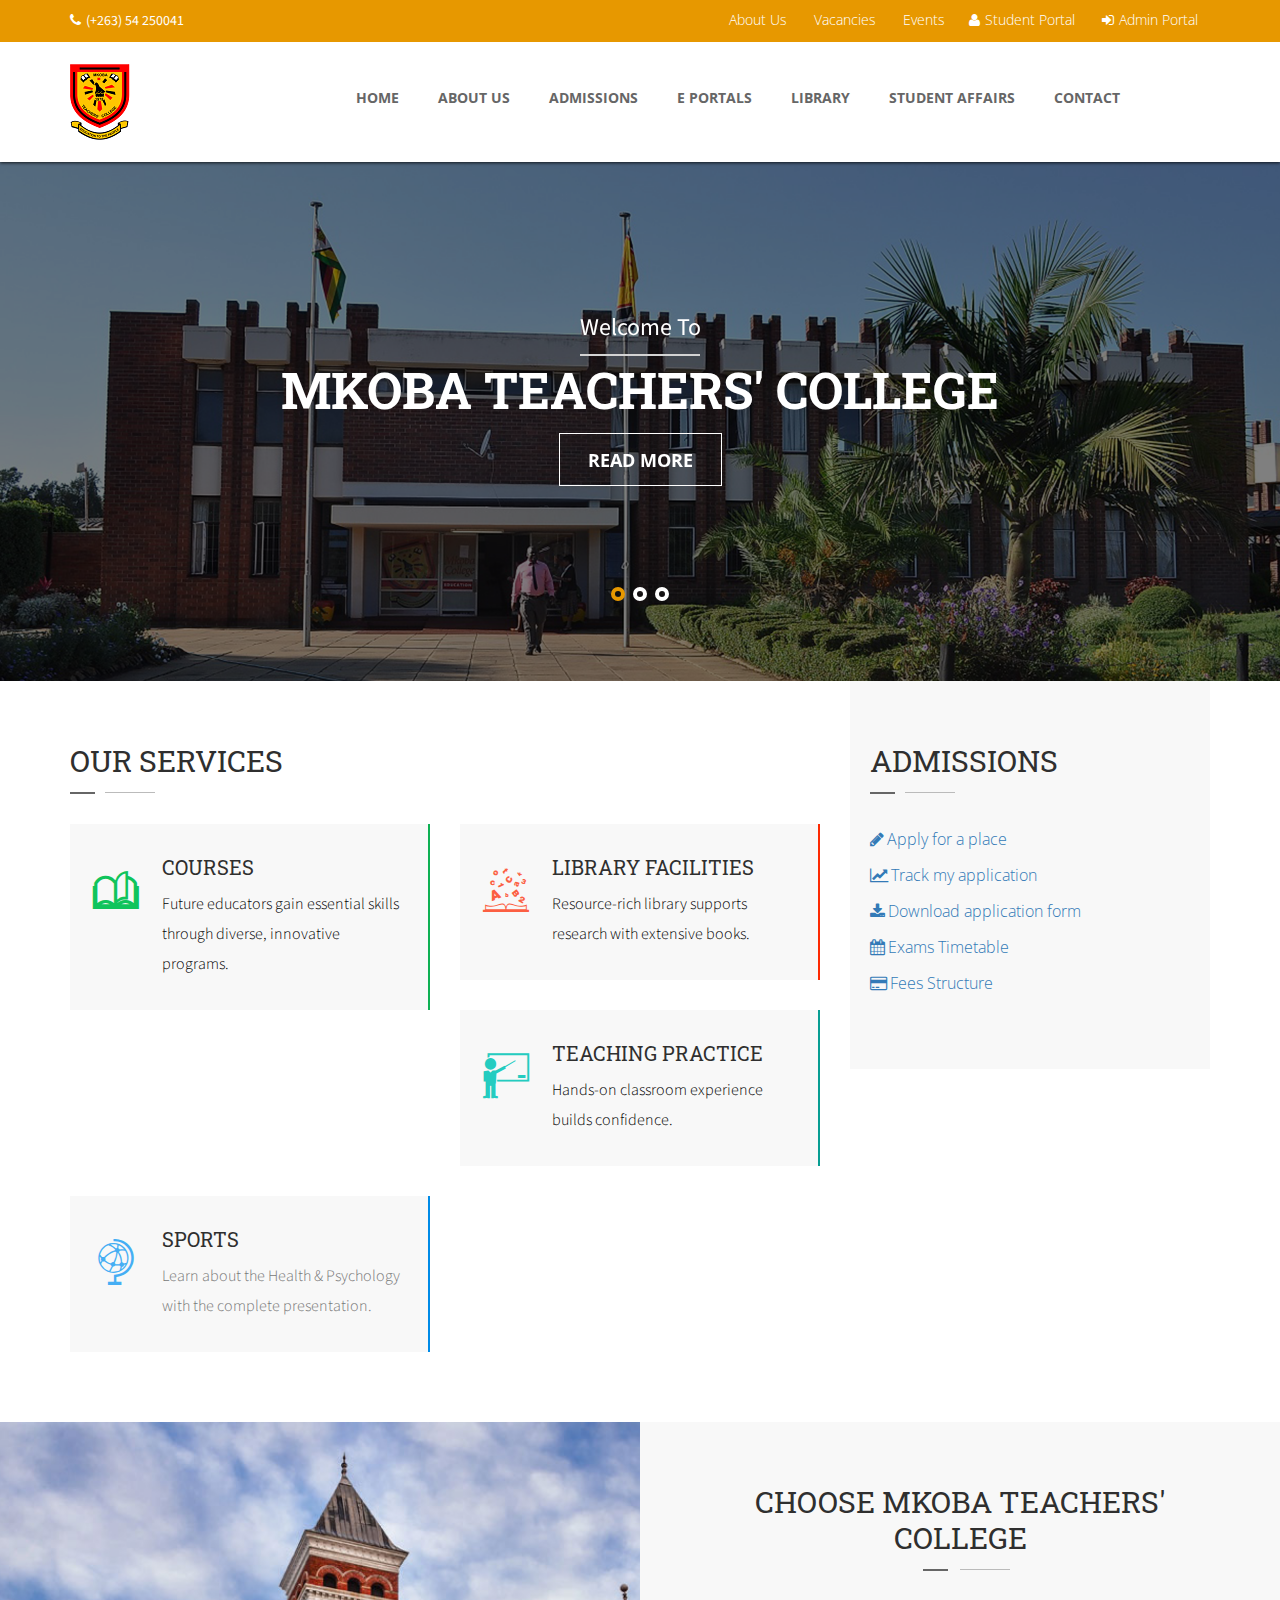
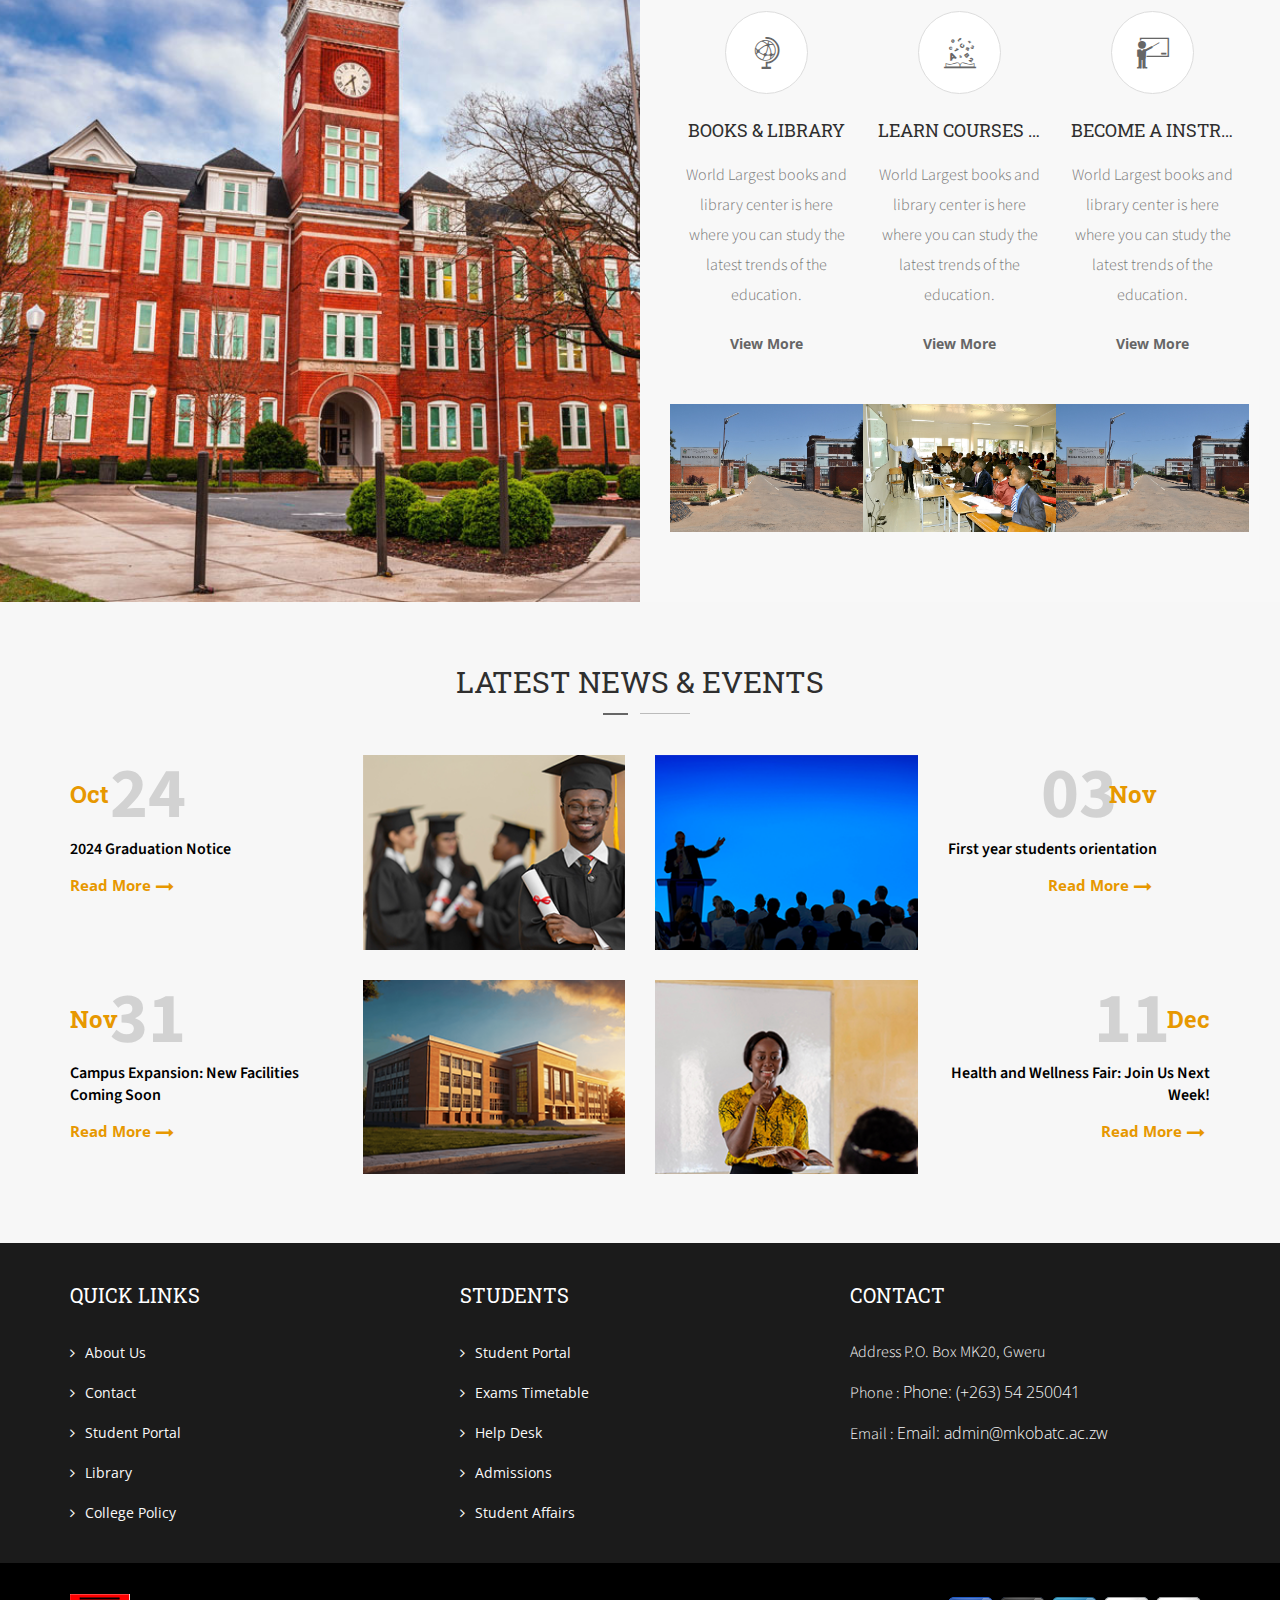
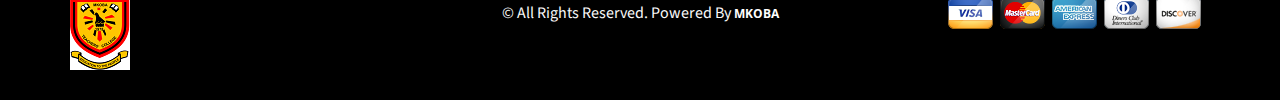
==== index.html @ 39ec5b65 "first commit" ====
<!DOCTYPE html>
<html lang="en">
	
<head>
	<meta charset="utf-8">
	<meta http-equiv="X-UA-Compatible" content="IE=edge">
	<meta name="viewport" content="width=device-width, initial-scale=1">
	<title>Mkoba Teachers' College</title>
	<!-- Bootstrap core CSS -->
	<link href="css/bootstrap.min.css" rel="stylesheet">
	<!-- Full Calender CSS -->
	<link href="css/fullcalendar.css" rel="stylesheet">
	<!-- Owl Carousel CSS -->
	<link href="css/owl.carousel.css" rel="stylesheet">
	<!-- Pretty Photo CSS -->
	<link href="css/prettyPhoto.css" rel="stylesheet">
	<!-- Bx-Slider StyleSheet CSS -->
	<link href="css/jquery.bxslider.css" rel="stylesheet"> 
	<!-- Font Awesome StyleSheet CSS -->
	<link href="css/font-awesome.min.css" rel="stylesheet">
    <!-- DL Menu CSS -->
    <link href="js/dl-menu/component.css" rel="stylesheet">
	<link href="svg/style.css" rel="stylesheet">
	<!-- Widget CSS -->
	<link href="css/widget.css" rel="stylesheet">
	<!-- Typography CSS -->
	<link href="css/typography.css" rel="stylesheet">
	<!-- Shortcodes CSS -->
	<link href="css/shortcodes.css" rel="stylesheet">
	<!-- Custom Main StyleSheet CSS -->
	<link href="style.css" rel="stylesheet">
	<!-- Color CSS -->
	<link href="css/color.css" rel="stylesheet">
	<!-- Responsive CSS -->
	<link href="css/responsive.css" rel="stylesheet">
	<!-- SELECT MENU -->
	<link href="css/selectric.css" rel="stylesheet">
	<!-- SIDE MENU -->
	<link rel="stylesheet" href="css/jquery.sidr.dark.css">
</head>

<body>
	<!--KF KODE WRAPPER WRAP START-->
    <div class="kode_wrapper">
    <!-- register Modal -->
    <div class="modal fade" id="reg-box" tabindex="-1" role="dialog">
        <div class="modal-dialog">
        	<button type="button" class="close" data-dismiss="modal" aria-label="Close"><span aria-hidden="true">&times;</span></button>
            <div class="modal-content">
            	<!--SIGNIN AS USER START-->
                <div class="user-box">
                	<h2>Sign up as a User</h2>
                    <!--FORM FIELD START-->
                    <div class="form">
                        <div class="input-container">
                            <input type="text" placeholder="Name">
                            <i class="fa fa-user"></i>
                        </div>
                        <div class="input-container">
                            <input type="text" placeholder="E-mail">
                            <i class="fa fa-envelope-o"></i>
                        </div>
                        <div class="input-container">
                            <input type="password" placeholder="Password">
                            <i class="fa fa-unlock"></i>
                        </div>
                        <div class="input-container">
                            <label>
                                <span class="radio">
                                    <input type="checkbox" name="foo" value="1" checked>
                                    <span class="radio-value" aria-hidden="true"></span>
                                </span>
                                <span>Remember me</span>
                            </label>
                        </div>
                        <div class="input-container">
                            <button class="btn-style">Sign Up</button>
                        </div>
                    </div>
                    <!--FORM FIELD END-->
                    <!--OPTION START-->
                    <div class="option">
                        <h5>Or Using</h5>
                    </div>
                    <!--OPTION END-->
                    <!--OPTION START-->
                    <div class="social-login">
                        <a href="#" class="google"><i class="fa fa-google-plus"></i>Google Account</a>
                        <a href="#" class="facebook"><i class="fa fa-facebook"></i>Facebook Account</a>
                    </div>
                    <!--OPTION END-->
                </div>
                <!--SIGNIN AS USER END-->
                <div class="user-box-footer">
                    Already have an account? <a href="#">Sign In</a>
                </div>
                <div class="clearfix"></div>
            </div>
            <div class="clearfix"></div>
        </div>
    </div>
    <!-- register Modal end-->
    
    <!-- SIGNIN MODEL START -->
    <div class="modal fade" id="signin-box" tabindex="-1" role="dialog">
        <div class="modal-dialog">
        	<button type="button" class="close" data-dismiss="modal" aria-label="Close"><span aria-hidden="true">&times;</span></button>
            <div class="modal-content">
                <div class="user-box">
                    <h2>Sign In</h2>
                    <!--FORM FIELD START-->
                    <div class="form">
                        <div class="input-container">
                            <input type="text" placeholder="E-mail">
                            <i class="fa fa-envelope-o"></i>
                        </div>
                        <div class="input-container">
                            <input type="password" placeholder="Password">
                            <i class="fa fa-unlock"></i>
                        </div>
                        <div class="input-container">
                            <label>
                                <span class="radio">
                                    <input type="checkbox" name="foo" value="1" checked>
                                    <span class="radio-value" aria-hidden="true"></span>
                                </span>
                                <span>Remember me</span>
                            </label>
                        </div>
                        <div class="input-container">
                            <button class="btn-style">Sign In</button>
                        </div>
                    </div>
                    <!--FORM FIELD END-->
                    <!--OPTION START-->
                    <div class="option">
                        <h5>Or Using</h5>
                    </div>
                    <!--OPTION END-->
                    <!--OPTION START-->
                    <div class="social-login">
                        <a href="#" class="google"><i class="fa fa-google-plus"></i>Google Account</a>
                        <a href="#" class="facebook"><i class="fa fa-facebook"></i>Facebook Account</a>
                    </div>
                    <!--OPTION END-->
                
                </div>
                <div class="user-box-footer">
                    <p>Don't have an account?<br><a href="#">Sign up as a User</a></p>
                </div>
                <div class="clearfix"></div>
            </div>
            <div class="clearfix"></div>
        </div>
    </div>
    <!-- SIGNIN MODEL END -->
    

    	<!--HEADER START-->
    	<header id="header_2">
    		<!--kode top bar start-->
    		<div class="top_bar_2">
	    		<div class="container">
	    			<div class="row">
	    				<div class="col-md-5">
	    					<div class="pull-left">
	    						<em class="contct_2"><i class="fa fa-phone"></i>(+263) 54 250041</em>
	    					</div>
	    				</div>
	    				<div class="col-md-7">
    						
    						<ul class="login_wrap">
    							<li><a href="#" data-toggle="modal" data-target="#reg-box"><i class="fa fa-user"></i>Student Portal</a></li>
    							<li><a href="#" data-toggle="modal" data-target="#signin-box"><i class="fa fa-sign-in"></i>Admin Portal</a></li>
    						</ul>	    					
	    					<ul class="top_nav">
	    						<li><a href="blog-detail.html">About Us</a></li>
	    						<li><a href="event-detail.html">Vacancies</a></li>
	    						<li><a href="our-courses.html">Events</a></li>
	    						<!-- <li><a href="contactus.html">contact us</a></li> -->
	    					</ul>
	    				</div>
	    			</div>
	    		</div>
	    	</div>
    		<!--kode top bar end-->
        	
	    	<!--kode navigation start-->
    		<div class="kode_navigation">
    			<div id="mobile-header">
                	<a id="responsive-menu-button" href="#sidr-main"><i class="fa fa-bars"></i></a>
                </div>
    			<div class="container">
    				<div class="row">
    					<div class="col-md-2">
    						<div class="logo_wrap">
    							<a href="#"><img src="extra-images/mkoba.png" alt=""></a>
    						</div>
    					</div>
    					<div class="col-md-10">
    						<!--kode nav_2 start-->
    						<div class="nav_2" id="navigation">
    							<ul>
    								<li><a href="index.html">home</a></li>
									<li><a href="aboutus.html">About Us</a></li>
		                            <li><a href="#">Admissions</a>
		                            	<ul>
		                                    <li><a href="our-event.html">Courses</a></li>
		                                    <li><a href="event-list.html">Primary</a></li>
		                                    <li><a href="event-detail.html">Secondary</a></li>
		                                </ul>
		                            </li>
		                            <li><a href="#">E Portals</a>
		                            	<ul>
		                                    <li><a href="#">Student Portal</a></li>
		                                    <li><a href="#">E Learning</a></li>
		                                    <li><a href="#">Apply Online</a></li>
		                                   
		                                </ul>
		                            </li>
		                            <!-- <li><a href="#">Procurement</a>
		                            	<ul>
		                                	<li><a href="#">Request for Qoutations</a></li>
		                                    <li><a href="#">Tenders</a></li>
		                                </ul>
		                            </li> -->
		                            <li><a href="#">Library</a>
		                            	<ul>
		                                	<li><a href="#">Books and Journals</a></li>
		                                    <li><a href="#">E Learning Resources</a></li>
		                                </ul>
		                            </li>
		                            <li><a href="#">Student Affairs</a>
		                            	<ul>
		                                	<li><a href="">Dean Office</a></li>
		                                	<li><a href="">SRC </a></li>
		                                	<li><a href="">Clinic </a></li>
		                                    <li><a href="">Accomodation</a></li>
                                            <li><a href="">Counselling</a></li>
		                                </ul>
		                            </li>
									
									<li><a href="#">Contact</a>
		                            	<!-- <ul>
		                                    <li><a href="contactus.html">Contact Us 1</a></li>
		                                    <li><a href="contactus-2.html">Contact Us 2</a></li>
		                                </ul> -->
		                            </li>
		                            <!-- <li><a id="simple-menu" href="#sidr"><i class="fa fa-bars"></i></a></li> -->
    							</ul>
    							<!--DL Menu Start-->
					            <div id="kode-responsive-navigation" class="dl-menuwrapper">
					                <button class="dl-trigger">Open Menu</button>
					                <ul class="dl-menu">
										<li><a href="index.html">home</a></li>
										<li><a href="about-us.html">about us</a></li>
					                    <li class="menu-item kode-parent-menu"><a href="#">Event</a>
					                        <ul class="dl-submenu">
					                           <li><a href="our-event.html">our Event</a></li>
			                                    <li><a href="event-list.html">Event List</a></li>
			                                    <li><a href="event-detail.html">Event Detail</a></li>
					                        </ul>
					                    </li>
					                    <li class="menu-item kode-parent-menu"><a href="#">Blog</a>
					                        <ul class="dl-submenu">
					                            <li><a href="our-blog.html">our Blog</a></li>
			                                    <li><a href="blog-2-column.html">blog 2 column</a></li>
			                                    <li><a href="blog-3-column.html">blog 3 column</a></li>
			                                    <li><a href="blog-left-sidebar.html">blog with left sidebar</a></li>
			                                    <li><a href="blog-right-sidebar.html">blog with right sidebar</a></li>
			                                    <li><a href="blog-detail.html">blog-detail</a></li>
					                        </ul>
					                    </li>
					                    <li class="menu-item kode-parent-menu"><a href="#">Course</a>
					                        <ul class="dl-submenu">
					                            <li><a href="our-courses.html">Our Course</a></li>
			                                    <li><a href="courses-list.html">Course List</a></li>
			                                	<li><a href="courses-detail.html">Course Detail</a></li>
					                        </ul>
					                    </li>
					                    <li class="menu-item kode-parent-menu"><a href="#">Teacher</a>
					                        <ul class="dl-submenu">
					                            <li><a href="our-teacher.html">Our Teacher</a></li>
			                                    <li><a href="our-teacher-details.html">our teacher details</a></li>
					                        </ul>
					                    </li>
					                    <li class="menu-item kode-parent-menu"><a href="#">Gallery</a>
					                        <ul class="dl-submenu">
					                            <li><a href="gallery-masonary-2col.html">Masonary 2 Col </a></li>
			                                	<li><a href="gallery-masonary.html">Masonary 3 Col </a></li>
			                                	<li><a href="gallery-masonary-4col.html">Masonary 4 Col </a></li>
			                                    <li><a href="filterable-gallery.html">Simple gallery</a></li>
					                        </ul>
					                    </li>
					                    <li class="menu-item kode-parent-menu"><a href="#">404 Page</a>
					                        <ul class="dl-submenu">
					                            <li><a href="404.html">404 Page</a></li>
					                        </ul>
					                    </li>
					                    <li class="menu-item kode-parent-menu"><a href="#">Contact US</a>
					                        <ul class="dl-submenu">
					                            <li><a href="contactus.html">Contact Us 1</a></li>
			                                    <li><a href="contactus-2.html">Contact Us 2</a></li>
					                        </ul>
					                    </li>
					                </ul>
					            </div>
					            <!--DL Menu END-->
    						</div>
    						<!--kode nav_2 end-->
    					</div>
    				</div>
    			</div>
    		</div>
    		<!--kode navigation end-->
		</header>
		<!--HEADER END-->


		<div class="edu2_main_bn_wrap">
			<div id="owl-demo-main" class="owl-carousel owl-theme">
				<div class="item">
					<figure>
						<img src="extra-images/slider1.png" alt=""/>
						<figcaption>
							<span>Welcome to</span>
							<h2>mkoba teachers' college</h2>
							<!-- <p>We Belive there is nothing more important than Education.</p> -->
							<a href="#" class="btn-1">read more</a>
						</figcaption>
					</figure>
				</div>
				<div class="item">
					<figure>
						<img src="extra-images/slider2.png" alt=""/>
						<figcaption>
							<span>Welcome to</span>
							<h2>mkoba teachers' college</h2>
							<a href="#" class="btn-1">read more</a>
						</figcaption>
					</figure>
				</div>
				<div class="item">
					<figure>
						<img src="extra-images/slider1.png" alt=""/>
						<figcaption>
							<span>Welcome to</span>
							<h2>mkoba teachers' college</h2>
							<!-- <p>Largest Online Courses available here.</p> -->
							<a href="#" class="btn-1">read more</a>
						</figcaption>
					</figure>
				</div>
			</div>
		</div>


		<div class="kf_content_wrap">
			<!--COURSE OUTER WRAP START-->
			<div class="kf_course_outerwrap">
				<div class="container">

					<div class="row">

						<div class="col-md-8">
							<div class="row">
								<!--COURSE CATEGORIES WRAP START-->
								<div class="kf_cur_catg_wrap">
									<!--COURSE CATEGORIES WRAP HEADING START-->
									<div class="col-md-12">
										<div class="kf_edu2_heading1">
											<h3>Our Services</h3>
										</div>
									</div>
									<!--COURSE CATEGORIES WRAP HEADING END-->

									<!--COURSE CATEGORIES DES START-->
									<div class="col-md-6">
										<div class="kf_cur_catg_des color-1">
											<span><i class="icon-book236"></i></span>
											<div class="kf_cur_catg_capstion">
												<h5>Courses</h5>
												<p style="color: black;">Future educators gain essential skills through diverse, innovative programs.
                                                </p>
											</div>
										</div>
									</div>
									<!--COURSE CATEGORIES DES END-->

									<!--COURSE CATEGORIES DES START-->
									<div class="col-md-6">
										<div class="kf_cur_catg_des color-2">
											<span><i class="icon-educational18"></i></span>
											<div class="kf_cur_catg_capstion">
												<h5>Library Facilities</h5>
												<p style="color: black;">Resource-rich library supports research with extensive books.

                                                </p>
											</div>
										</div>
									</div>
									<!--COURSE CATEGORIES DES END-->

									<!--COURSE CATEGORIES DES START-->
									<div class="col-md-6">
										<div class="kf_cur_catg_des color-3">
											<span><i class="icon-teacher4"></i></span>
											<div class="kf_cur_catg_capstion">
												<h5>Teaching Practice</h5>
												<p style="color: black;">Hands-on classroom experience builds confidence.

                                                </p>
											</div>
										</div>
									</div>
									<!--COURSE CATEGORIES DES END-->

									<!--COURSE CATEGORIES DES START-->
									<div class="col-md-6">
										<div class="kf_cur_catg_des color-4">
											<span><i class="icon-earth132"></i></span>
											<div class="kf_cur_catg_capstion">
												<h5>Sports</h5>
												<p>Learn about the Health & Psychology with the complete presentation. </p>
											</div>
										</div>
									</div>
									<!--COURSE CATEGORIES DES END-->

									<!--COURSE CATEGORIES DES START-->
									<!-- <div class="col-md-6">
										<div class="kf_cur_catg_des color-5">
											<span><i class="icon-cocktail32"></i></span>
											<div class="kf_cur_catg_capstion">
												<h5>Food & Drinking</h5>
												<p>Get the best eating education and practice by taking online courses.</p>
											</div>
										</div>
									</div> -->
									<!--COURSE CATEGORIES DES END-->

									<!--COURSE CATEGORIES DES START-->
									<!-- <div class="col-md-6">
										<div class="kf_cur_catg_des color-6">
											<span><i class="fa fa-line-chart"></i></span>
											<div class="kf_cur_catg_capstion">
												<h5>Creative Arts & Media</h5>
												<p>Come and explore your creative arts and media by going further.</p>
											</div>
										</div>
									</div> -->
									<!--COURSE CATEGORIES DES END-->

								</div>
								<!--COURSE CATEGORIES WRAP END-->
							</div>
						</div>

						<div class="col-md-4">
							<!-- EDU2 SEARCH WRAP START -->
							<div class="kf_edu2_search_wrap">
								<div class="kf_edu2_heading1">
									<h3>Admissions</h3>
								</div>
                              <div>
                                <a class="text-primary" href="#"><i class="fa fa-pencil" style="margin-right: 3px;"></i>Apply for a place</a>
                              </div>
                              <div style="margin-top: 5px;">
                                <a class="text-primary" href="#"><i class="fa fa-line-chart" style="margin-right: 3px;"></i>Track my application</a>
                              </div>
                              <div  style="margin-top: 5px;">
                                <a class="text-primary" href="#"><i class="fa fa-download" style="margin-right: 3px;"></i>Download application form</a>

                              </div>

                              <div  style="margin-top: 5px;">
                                <a class="text-primary" href="#"><i class="fa fa-calendar" style="margin-right: 3px;"></i>Exams Timetable</a>

                              </div>
                              <div  style="margin-top: 5px;">
                                <a class="text-primary" href="#"><i class="fa fa-credit-card" style="margin-right: 3px;"></i>Fees Structure</a>

                              </div>
                           
								<!-- FORM START -->
								
								<!-- FORM END -->
							</div>
							<!-- EDU2 SEARCH WRAP END -->
						</div>
					</div>

				</div>
			</div>
			<!--COURSE OUTER WRAP END-->
			<!--KF INTRO WRAP START-->
			<section class="kf_edu2_intro_wrap">
				<div class="kf_intro_des_wrap">
					<!-- HEADING 2 START-->
					<div class="col-md-12">
						<div class="kf_edu2_heading2">
							<h3>Choose Mkoba Teachers' College</h3>
						</div>
					</div>
					<!-- HEADING 2 END-->
					<!-- INTERO DES START-->
					<div class="kf_intro_des">
						<div class="kf_intro_des_caption">
							<span><i class="icon-earth132"></i></span>
							<h6>BOOKS & LIBRARY</h6>
							<p>World Largest books and library center is here where you can study the latest trends of the education.</p>
							<a href="#">view more</a>
						</div>
						<figure>
							<img src="extra-images/image1.jpg" alt=""/>
							<!-- <figcaption><a href="#">Learn Courses Online</a></figcaption> -->
						</figure>
					</div>
					<!-- INTERO DES END-->
					<!-- INTERO DES START-->
					<div class="kf_intro_des">
						<div class="kf_intro_des_caption">
							<span><i class="icon-educational18"></i></span>
							<h6>Learn Courses Online</h6>
							<p>World Largest books and library center is here where you can study the latest trends of the education.</p>
							<a href="#">view more</a>
						</div>
						<figure>
							<img src="extra-images/image2.jpg" alt=""/>
							<!-- <figcaption><a href="#">Learn Courses Online</a></figcaption> -->
						</figure>
					</div>
					<!-- INTERO DES END-->

					<!-- INTERO DES START-->
					<div class="kf_intro_des">
						<div class="kf_intro_des_caption">
							<span><i class="icon-teacher4"></i></span>
							<h6>Become a Instructor</h6>
							<p>World Largest books and library center is here where you can study the latest trends of the education.</p>
							<a href="#">view more</a>
						</div>
						<figure>
							<img src="extra-images/image1.jpg" alt=""/>
							<!-- <figcaption><a href="#">Learn Courses Online</a></figcaption> -->
						</figure>
					</div>
					<!-- INTERO DES END-->
				</div>
			</section>
			<!--KF INTRO WRAP END-->


	

			<!-- LATEST NEWS AND EVENT WRAP START-->
			<section class="edu2_new_wrap">
				<div class="container">
					<!-- HEADING 2 START-->
					<div class="col-md-12">
						<div class="kf_edu2_heading2">
							<h3>Latest News &amp; Events</h3>
						</div>
					</div>
					<!-- HEADING 2 END-->
					<div class="row">
						<!-- EDU2 NEW DES START-->
						<div class="col-md-6">
							<div class="edu2_new_des">
								<div class="row">
									<div class="col-md-6 col-sm-6">
										<div class="edu2_event_des">
											<h4>Oct</h4>
											<p class="" style="color: black;font-weight: 600;">2024 Graduation Notice</p>
										
											<a href="#" class="readmore">read more<i class="fa fa-long-arrow-right"></i></a>
											<span>24</span>
										</div>
									</div>
									<div class="col-md-6 col-sm-6 thumb">
										<figure><img src="extra-images/news1.png" alt=""/>
											<figcaption><a href="#"><i class="fa fa-plus"></i></a></figcaption>
										</figure>
									</div>
								</div>
							</div>
						</div>
						<!-- EDU2 NEW DES END-->

						<!-- EDU2 NEW DES START-->
						<div class="col-md-6">
							<div class="edu2_new_des">
								<div class="row">
									<div class="col-md-6 col-sm-6 thumb">
										<figure><img src="extra-images/news2.png" alt=""/>
											<figcaption><a href="#"><i class="fa fa-plus"></i></a></figcaption>
										</figure>
									</div>
									<div class="col-md-6 col-sm-6">
										<div class="edu2_event_des text-right">
											<h4>Nov</h4>
											<p style="color: black;font-weight: 600;">First year students orientation</p>
											
											<a href="#" class="readmore">read more<i class="fa fa-long-arrow-right"></i></a>
											<span>03</span>
										</div>
									</div>
								</div>
							</div>
						</div>
						<!-- EDU2 NEW DES END-->

						<!-- EDU2 NEW DES START-->
						<div class="col-md-6">
							<div class="edu2_new_des">
								<div class="row">
									<div class="col-md-6 col-sm-6">
										<div class="edu2_event_des">
											<h4>Nov</h4>
											<p style="color: black;font-weight: 600;">Campus Expansion: New Facilities Coming Soon</p>
											
											<a href="#" class="readmore">read more<i class="fa fa-long-arrow-right"></i></a>
											<span>31</span>
										</div>
									</div>
									<div class="col-md-6 col-sm-6 thumb">
										<figure><img src="extra-images/news3.png" alt=""/>
											<figcaption><a href="#"><i class="fa fa-plus"></i></a></figcaption>
										</figure>
									</div>
								</div>
							</div>
						</div>
						<!-- EDU2 NEW DES END-->

						<!-- EDU2 NEW DES START-->
						<div class="col-md-6">
							<div class="edu2_new_des">
								<div class="row">
									<div class="col-md-6 col-sm-6 thumb">
										<figure><img src="extra-images/news4.png" alt=""/>
											<figcaption><a href="#"><i class="fa fa-plus"></i></a></figcaption>
										</figure>
									</div>
									<div class="col-md-6 col-sm-6">
										<div class="edu2_event_des text-right">
											<h4>Dec</h4>
											<p style="color: black;font-weight: 600;">Health and Wellness Fair: Join Us Next Week!</p>
											
											<a href="#" class="readmore">read more<i class="fa fa-long-arrow-right"></i></a>
											<span>11</span>
										</div>
									</div>
								</div>
							</div>
						</div>
						<!-- EDU2 NEW DES END-->
					</div>
				</div>
			</section>
		

		<!--FOOTER START-->
		<footer>
			<!--EDU2 FOOTER CONTANT WRAP START-->
				<div class="container">
					<div class="row">
						<!--EDU2 FOOTER CONTANT DES START-->
						<div class="col-md-4">
							<div class="widget widget-links">
								<h5>Quick Links</h5>
								<ul>
									<li><a href="#">About us</a></li>
									<li><a href="#">Contact</a></li>
									<li><a href="#">Student Portal</a></li>
									<li><a href="#">Library</a></li>
									<li><a href="#">College Policy</a></li>
								</ul>
							</div>
						</div>
						<!--EDU2 FOOTER CONTANT DES END-->

						<!--EDU2 FOOTER CONTANT DES START-->
						<div class="col-md-4">
							<div class="widget widget-links">
								<h5>Students</h5>
								<ul>
									<li><a href="#">Student Portal</a></li>
									<li><a href="#">Exams Timetable</a></li>
									<li><a href="#">Help Desk</a></li>
									<li><a href="#">Admissions</a></li>
									<li><a href="#">Student Affairs</a></li>
								</ul>
							</div>
						</div>
						<!--EDU2 FOOTER CONTANT DES END-->

				
						<!--EDU2 FOOTER CONTANT DES END-->

						<!--EDU2 FOOTER CONTANT DES START-->
						<div class="col-md-4">
							<div class="widget widget-contact">
								<h5>Contact</h5>
								<ul>
									<li>Address P.O. Box MK20, Gweru </li>
									<li>Phone : <a href="#"> Phone: (+263) 54 250041</a></li>
									<li>Email : <a href="#"> Email: admin@mkobatc.ac.zw   </a></li>
								</ul>
							</div>
						</div>
						<!--EDU2 FOOTER CONTANT DES END-->
					</div>
				</div>
		</footer>
		<!--FOOTER END-->
		<!--COPYRIGHTS START-->
		<div class="edu2_copyright_wrap">
			<div class="container">
				<div class="row">
					<div class="col-md-3">
						<div class="edu2_ft_logo_wrap">
							<a href="#"><img src="extra-images/mkoba.png" alt=""/></a>
						</div>
					</div>

					<div class="col-md-6">
						<div class="copyright_des">
							<span>&copy; All Rights reserved. Powered By <a href="#">Mkoba</a></span>
						</div>
					</div>

					<div class="col-md-3">
						<ul class="cards_wrap">
							<li><a href="#"><img src="extra-images/visacard.png" alt=""/></a></li>
							<li><a href="#"><img src="extra-images/mastercard.png" alt=""/></a></li>
							<li><a href="#"><img src="extra-images/americancard.png" alt=""/></a></li>
							<li><a href="#"><img src="extra-images/card.png" alt=""/></a></li>
							<li><a href="#"><img src="extra-images/descoverycard.png" alt=""/></a></li>
						</ul>
					</div>
				</div>
			</div>
		</div>
		<!--COPYRIGHTS START-->
    </div>
    <!--KF KODE WRAPPER WRAP END-->
	<!--Bootstrap core JavaScript-->
	<script src="js/jquery.js"></script>
	<script src="js/bootstrap.min.js"></script>
	<!--Bx-Slider JavaScript-->
	<script src="js/jquery.bxslider.min.js"></script>
	<!--Owl Carousel JavaScript-->
	<script src="js/owl.carousel.min.js"></script>
	<!--Pretty Photo JavaScript-->
	<script src="js/jquery.prettyPhoto.js"></script>
	<!--Dl Menu Script-->
	<script src="js/dl-menu/modernizr.custom.js"></script>
	<!--Dl Menu Script-->
	<script src="js/dl-menu/jquery.dlmenu.js"></script>
	<!--Dl Menu Script-->
	<script src="js/dl-menu/modernizr.custom.js"></script>
	<!--Dl Menu Script-->
	<script src="js/dl-menu/jquery.dlmenu.js"></script>
	<!--Full Calender JavaScript-->
	<script src="js/moment.min.js"></script>
	<script src="js/fullcalendar.min.js"></script>
	<script src="js/jquery.downCount.js"></script>
	<!--Image Filterable JavaScript-->
	<script src="js/jquery-filterable.js"></script>
	<!--Accordian JavaScript-->
	<script src="js/jquery.accordion.js"></script>
	<!--Number Count (Waypoints) JavaScript-->
	<script src="js/waypoints-min.js"></script>
	<!--v ticker-->
	<script src="js/jquery.vticker.min.js"></script>
	<!--select menu-->
	<script src="js/jquery.selectric.min.js"></script>
	<!--Side Menu-->
	<script src="js/jquery.sidr.min.js"></script>
	<!--Custom JavaScript-->
	<script src="js/custom.js"></script>

    
</body>

<!-- Mirrored from kodeforest.net/html/uoe/index.html by HTTrack Website Copier/3.x [XR&CO'2014], Tue, 15 Oct 2024 09:25:10 GMT -->
</html>
---- css/fullcalendar.css ----
/*!
 * FullCalendar v2.4.0 Stylesheet
 * Docs & License: http://fullcalendar.io/
 * (c) 2015 Adam Shaw
 */


.fc {
	direction: ltr;
	text-align: left;
}

.fc-rtl {
	text-align: right;
}

body .fc { /* extra precedence to overcome jqui */
	font-size: 1em;
}


/* Colors
--------------------------------------------------------------------------------------------------*/

.fc-unthemed th,
.fc-unthemed td,
.fc-unthemed thead,
.fc-unthemed tbody,
.fc-unthemed .fc-divider,
.fc-unthemed .fc-row,
.fc-unthemed .fc-popover {
	border-color: #ddd;
}

.fc-unthemed .fc-popover {
	background-color: #fff;
}

.fc-unthemed .fc-divider,
.fc-unthemed .fc-popover .fc-header {
	background: #eee;
}

.fc-unthemed .fc-popover .fc-header .fc-close {
	color: #666;
}

.fc-unthemed .fc-today {
	background: #fcf8e3;
}

.fc-highlight { /* when user is selecting cells */
	background: #bce8f1;
	opacity: .3;
	filter: alpha(opacity=30); /* for IE */
}

.fc-bgevent { /* default look for background events */
	background: rgb(143, 223, 130);
	opacity: .3;
	filter: alpha(opacity=30); /* for IE */
}

.fc-nonbusiness { /* default look for non-business-hours areas */
	/* will inherit .fc-bgevent's styles */
	background: #d7d7d7;
}


/* Icons (inline elements with styled text that mock arrow icons)
--------------------------------------------------------------------------------------------------*/

.fc-icon {
	display: inline-block;
	width: 1em;
	height: 1em;
	line-height: 1em;
	font-size: 1em;
	text-align: center;
	overflow: hidden;
	font-family: "Courier New", Courier, monospace;

	/* don't allow browser text-selection */
	-webkit-touch-callout: none;
	-webkit-user-select: none;
	-khtml-user-select: none;
	-moz-user-select: none;
	-ms-user-select: none;
	user-select: none;
	}

/*
Acceptable font-family overrides for individual icons:
	"Arial", sans-serif
	"Times New Roman", serif

NOTE: use percentage font sizes or else old IE chokes
*/

.fc-icon:after {
	position: relative;
	margin: 0 -1em; /* ensures character will be centered, regardless of width */
}

.fc-icon-left-single-arrow:after {
	content: "\02039";
	font-weight: bold;
	font-size: 200%;
	top: -7%;
	left: 3%;
}

.fc-icon-right-single-arrow:after {
	content: "\0203A";
	font-weight: bold;
	font-size: 200%;
	top: -7%;
	left: -3%;
}

.fc-icon-left-double-arrow:after {
	content: "\000AB";
	font-size: 160%;
	top: -7%;
}

.fc-icon-right-double-arrow:after {
	content: "\000BB";
	font-size: 160%;
	top: -7%;
}

.fc-icon-left-triangle:after {
	content: "\25C4";
	font-size: 125%;
	top: 3%;
	left: -2%;
}

.fc-icon-right-triangle:after {
	content: "\25BA";
	font-size: 125%;
	top: 3%;
	left: 2%;
}

.fc-icon-down-triangle:after {
	content: "\25BC";
	font-size: 125%;
	top: 2%;
}

.fc-icon-x:after {
	content: "\000D7";
	font-size: 200%;
	top: 6%;
}


/* Buttons (styled <button> tags, normalized to work cross-browser)
--------------------------------------------------------------------------------------------------*/

.fc button {
	/* force height to include the border and padding */
	-moz-box-sizing: border-box;
	-webkit-box-sizing: border-box;
	box-sizing: border-box;

	/* dimensions */
	margin: 0;
	padding: 0 .6em;

	/* text & cursor */
	font-size: 1em; /* normalize */
	white-space: nowrap;
	cursor: pointer;
}

/* Firefox has an annoying inner border */
.fc button::-moz-focus-inner { margin: 0; padding: 0; }
	
.fc-state-default { /* non-theme */
	border: 1px solid;
}

.fc-state-default.fc-corner-left { /* non-theme */
	border-top-left-radius: 4px;
	border-bottom-left-radius: 4px;
}

.fc-state-default.fc-corner-right { /* non-theme */
	border-top-right-radius: 4px;
	border-bottom-right-radius: 4px;
}

/* icons in buttons */

.fc button .fc-icon { /* non-theme */
	position: relative;
	top: -0.05em; /* seems to be a good adjustment across browsers */
	margin: 0 .2em;
	vertical-align: middle;
}
	
/*
  button states
  borrowed from twitter bootstrap (http://twitter.github.com/bootstrap/)
*/

.fc-state-default {

}

.fc-state-hover,
.fc-state-down,
.fc-state-active,
.fc-state-disabled {
	color: #333333;
	background-color: #e6e6e6;
}

.fc-state-hover {
	color: #333333;
	text-decoration: none;
	background-position: 0 -15px;
	-webkit-transition: background-position 0.1s linear;
	   -moz-transition: background-position 0.1s linear;
	     -o-transition: background-position 0.1s linear;
	        transition: background-position 0.1s linear;
}

.fc-state-down,
.fc-state-active {
	background-color: #cccccc;
	background-image: none;
	box-shadow: inset 0 2px 4px rgba(0, 0, 0, 0.15), 0 1px 2px rgba(0, 0, 0, 0.05);
}

.fc-state-disabled {
	cursor: default;
	background-image: none;
	opacity: 0.65;
	filter: alpha(opacity=65);
	box-shadow: none;
}


/* Buttons Groups
--------------------------------------------------------------------------------------------------*/

.fc-button-group {
	display: inline-block;
}

/*
every button that is not first in a button group should scootch over one pixel and cover the
previous button's border...
*/

.fc .fc-button-group > * { /* extra precedence b/c buttons have margin set to zero */
	float: left;
	margin: 0 0 0 -1px;
}

.fc .fc-button-group > :first-child { /* same */
	margin-left: 0;
}


/* Popover
--------------------------------------------------------------------------------------------------*/

.fc-popover {
	position: absolute;
	box-shadow: 0 2px 6px rgba(0,0,0,.15);
}

.fc-popover .fc-header { /* TODO: be more consistent with fc-head/fc-body */
	padding: 2px 4px;
}

.fc-popover .fc-header .fc-title {
	margin: 0 2px;
}

.fc-popover .fc-header .fc-close {
	cursor: pointer;
}

.fc-ltr .fc-popover .fc-header .fc-title,
.fc-rtl .fc-popover .fc-header .fc-close {
	float: left;
}

.fc-rtl .fc-popover .fc-header .fc-title,
.fc-ltr .fc-popover .fc-header .fc-close {
	float: right;
}

/* unthemed */

.fc-unthemed .fc-popover {
	border-width: 1px;
	border-style: solid;
}

.fc-unthemed .fc-popover .fc-header .fc-close {
	font-size: .9em;
	margin-top: 2px;
}

/* jqui themed */

.fc-popover > .ui-widget-header + .ui-widget-content {
	border-top: 0; /* where they meet, let the header have the border */
}


/* Misc Reusable Components
--------------------------------------------------------------------------------------------------*/

.fc-divider {
	border-style: solid;
	border-width: 1px;
}

hr.fc-divider {
	height: 0;
	margin: 0;
	padding: 0 0 2px; /* height is unreliable across browsers, so use padding */
	border-width: 1px 0;
}

.fc-clear {
	clear: both;
}

.fc-bg,
.fc-bgevent-skeleton,
.fc-highlight-skeleton,
.fc-helper-skeleton {
	/* these element should always cling to top-left/right corners */
	position: absolute;
	top: 0;
	left: 0;
	right: 0;
}

.fc-bg {
	bottom: 0; /* strech bg to bottom edge */
}

.fc-bg table {
	height: 100%; /* strech bg to bottom edge */
}


/* Tables
--------------------------------------------------------------------------------------------------*/

.fc table {
	width: 100%;
	table-layout: fixed;
	border-collapse: collapse;
	border-spacing: 0;
	font-size: 1em; /* normalize cross-browser */
}

.fc th {
	text-align: center;
}

.fc th,
.fc td {
	border-style: solid;
	border-width: 1px;
	padding: 0;
	vertical-align: top;
}

.fc td.fc-today {
	border-style: double; /* overcome neighboring borders */
}


/* Fake Table Rows
--------------------------------------------------------------------------------------------------*/

.fc .fc-row { /* extra precedence to overcome themes w/ .ui-widget-content forcing a 1px border */
	/* no visible border by default. but make available if need be (scrollbar width compensation) */
	border-style: solid;
	border-width: 0;
}

.fc-row table {
	/* don't put left/right border on anything within a fake row.
	   the outer tbody will worry about this */
	border-left: 0 hidden transparent;
	border-right: 0 hidden transparent;

	/* no bottom borders on rows */
	border-bottom: 0 hidden transparent; 
}

.fc-row:first-child table {
	border-top: 0 hidden transparent; /* no top border on first row */
}


/* Day Row (used within the header and the DayGrid)
--------------------------------------------------------------------------------------------------*/

.fc-row {
	position: relative;
}

.fc-row .fc-bg {
	z-index: 1;
}

/* highlighting cells & background event skeleton */

.fc-row .fc-bgevent-skeleton,
.fc-row .fc-highlight-skeleton {
	bottom: 0; /* stretch skeleton to bottom of row */
}

.fc-row .fc-bgevent-skeleton table,
.fc-row .fc-highlight-skeleton table {
	height: 100%; /* stretch skeleton to bottom of row */
}

.fc-row .fc-highlight-skeleton td,
.fc-row .fc-bgevent-skeleton td {
	border-color: transparent;
}

.fc-row .fc-bgevent-skeleton {
	z-index: 2;

}

.fc-row .fc-highlight-skeleton {
	z-index: 3;
}

/*
row content (which contains day/week numbers and events) as well as "helper" (which contains
temporary rendered events).
*/

.fc-row .fc-content-skeleton {
	position: relative;
	z-index: 4;
	padding-bottom: 2px; /* matches the space above the events */
}

.fc-row .fc-helper-skeleton {
	z-index: 5;
}

.fc-row .fc-content-skeleton td,
.fc-row .fc-helper-skeleton td {
	/* see-through to the background below */
	background: none; /* in case <td>s are globally styled */
	border-color: transparent;

	/* don't put a border between events and/or the day number */
	border-bottom: 0;
}

.fc-row .fc-content-skeleton tbody td, /* cells with events inside (so NOT the day number cell) */
.fc-row .fc-helper-skeleton tbody td {
	/* don't put a border between event cells */
	border-top: 0;
}


/* Scrolling Container
--------------------------------------------------------------------------------------------------*/

.fc-scroller { /* this class goes on elements for guaranteed vertical scrollbars */
	overflow-y: scroll;
	overflow-x: hidden;
}

.fc-scroller > * { /* we expect an immediate inner element */
	position: relative; /* re-scope all positions */
	width: 100%; /* hack to force re-sizing this inner element when scrollbars appear/disappear */
	overflow: hidden; /* don't let negative margins or absolute positioning create further scroll */
}


/* Global Event Styles
--------------------------------------------------------------------------------------------------*/

.fc-event {
	position: relative; /* for resize handle and other inner positioning */
	display: block; /* make the <a> tag block */
	font-size: .85em;
	line-height: 1.3;
	border-radius: 3px;
	border: 1px solid #3a87ad; /* default BORDER color */
	background-color: #3a87ad; /* default BACKGROUND color */
	font-weight: normal; /* undo jqui's ui-widget-header bold */
}

/* overpower some of bootstrap's and jqui's styles on <a> tags */
.fc-event,
.fc-event:hover,
.ui-widget .fc-event {
	color: #fff; /* default TEXT color */
	text-decoration: none; /* if <a> has an href */
}

.fc-event[href],
.fc-event.fc-draggable {
	cursor: pointer; /* give events with links and draggable events a hand mouse pointer */
}

.fc-not-allowed, /* causes a "warning" cursor. applied on body */
.fc-not-allowed .fc-event { /* to override an event's custom cursor */
	cursor: not-allowed;
}

.fc-event .fc-bg { /* the generic .fc-bg already does position */
	z-index: 1;
	background: #fff;
	opacity: .25;
	filter: alpha(opacity=25); /* for IE */
}

.fc-event .fc-content {
	position: relative;
	z-index: 2;
}

.fc-event .fc-resizer {
	position: absolute;
	z-index: 3;
}


/* Horizontal Events
--------------------------------------------------------------------------------------------------*/

/* events that are continuing to/from another week. kill rounded corners and butt up against edge */

.fc-ltr .fc-h-event.fc-not-start,
.fc-rtl .fc-h-event.fc-not-end {
	margin-left: 0;
	border-left-width: 0;
	padding-left: 1px; /* replace the border with padding */
	border-top-left-radius: 0;
	border-bottom-left-radius: 0;
}

.fc-ltr .fc-h-event.fc-not-end,
.fc-rtl .fc-h-event.fc-not-start {
	margin-right: 0;
	border-right-width: 0;
	padding-right: 1px; /* replace the border with padding */
	border-top-right-radius: 0;
	border-bottom-right-radius: 0;
}

/* resizer */

.fc-h-event .fc-resizer { /* positioned it to overcome the event's borders */
	top: -1px;
	bottom: -1px;
	left: -1px;
	right: -1px;
	width: 5px;
}

/* left resizer  */
.fc-ltr .fc-h-event .fc-start-resizer,
.fc-ltr .fc-h-event .fc-start-resizer:before,
.fc-ltr .fc-h-event .fc-start-resizer:after,
.fc-rtl .fc-h-event .fc-end-resizer,
.fc-rtl .fc-h-event .fc-end-resizer:before,
.fc-rtl .fc-h-event .fc-end-resizer:after {
	right: auto; /* ignore the right and only use the left */
	cursor: w-resize;
}

/* right resizer */
.fc-ltr .fc-h-event .fc-end-resizer,
.fc-ltr .fc-h-event .fc-end-resizer:before,
.fc-ltr .fc-h-event .fc-end-resizer:after,
.fc-rtl .fc-h-event .fc-start-resizer,
.fc-rtl .fc-h-event .fc-start-resizer:before,
.fc-rtl .fc-h-event .fc-start-resizer:after {
	left: auto; /* ignore the left and only use the right */
	cursor: e-resize;
}


/* DayGrid events
----------------------------------------------------------------------------------------------------
We use the full "fc-day-grid-event" class instead of using descendants because the event won't
be a descendant of the grid when it is being dragged.
*/

.fc-day-grid-event {
	margin: 1px 2px 0; /* spacing between events and edges */
	padding: 0 1px;
}


.fc-day-grid-event .fc-content { /* force events to be one-line tall */
	white-space: nowrap;
	overflow: hidden;
}

.fc-day-grid-event .fc-time {
	font-weight: bold;
}

.fc-day-grid-event .fc-resizer { /* enlarge the default hit area */
	left: -3px;
	right: -3px;
	width: 7px;
}


/* Event Limiting
--------------------------------------------------------------------------------------------------*/

/* "more" link that represents hidden events */

a.fc-more {
	margin: 1px 3px;
	font-size: .85em;
	cursor: pointer;
	text-decoration: none;
}

a.fc-more:hover {
	text-decoration: underline;
}

.fc-limited { /* rows and cells that are hidden because of a "more" link */
	display: none;
}

/* popover that appears when "more" link is clicked */

.fc-day-grid .fc-row {
	z-index: 1; /* make the "more" popover one higher than this */
}

.fc-more-popover {
	z-index: 2;
	width: 220px;
}

.fc-more-popover .fc-event-container {
	padding: 10px;
}

/* Toolbar
--------------------------------------------------------------------------------------------------*/

.fc-toolbar {
	text-align: center;
	margin-bottom: 1em;
}

.fc-toolbar .fc-left {
	float: left;
}

.fc-toolbar .fc-right {
	float: right;
}

.fc-toolbar .fc-center {
	display: inline-block;
}

/* the things within each left/right/center section */
.fc .fc-toolbar > * > * { /* extra precedence to override button border margins */
	float: left;
	margin-left: .75em;
}

/* the first thing within each left/center/right section */
.fc .fc-toolbar > * > :first-child { /* extra precedence to override button border margins */
	margin-left: 0;
}
	
/* title text */

.fc-toolbar h2 {
	margin: 0;
}

/* button layering (for border precedence) */

.fc-toolbar button {
	position: relative;
}

.fc-toolbar .fc-state-hover,
.fc-toolbar .ui-state-hover {
	z-index: 2;
}
	
.fc-toolbar .fc-state-down {
	z-index: 3;
}

.fc-toolbar .fc-state-active,
.fc-toolbar .ui-state-active {
	z-index: 4;
}

.fc-toolbar button:focus {
	z-index: 5;
}


/* View Structure
--------------------------------------------------------------------------------------------------*/

/* undo twitter bootstrap's box-sizing rules. normalizes positioning techniques */
/* don't do this for the toolbar because we'll want bootstrap to style those buttons as some pt */
.fc-view-container *,
.fc-view-container *:before,
.fc-view-container *:after {
	-webkit-box-sizing: content-box;
	   -moz-box-sizing: content-box;
	        box-sizing: content-box;
}

.fc-view, /* scope positioning and z-index's for everything within the view */
.fc-view > table { /* so dragged elements can be above the view's main element */
	position: relative;
	z-index: 1;
}

/* BasicView
--------------------------------------------------------------------------------------------------*/

/* day row structure */

.fc-basicWeek-view .fc-content-skeleton,
.fc-basicDay-view .fc-content-skeleton {
	/* we are sure there are no day numbers in these views, so... */
	padding-top: 1px; /* add a pixel to make sure there are 2px padding above events */
	padding-bottom: 1em; /* ensure a space at bottom of cell for user selecting/clicking */
}

.fc-basic-view .fc-body .fc-row {
	min-height: 4em; /* ensure that all rows are at least this tall */
}

/* a "rigid" row will take up a constant amount of height because content-skeleton is absolute */

.fc-row.fc-rigid {
	overflow: hidden;
}

.fc-row.fc-rigid .fc-content-skeleton {
	position: absolute;
	top: 0;
	left: 0;
	right: 0;
}

/* week and day number styling */

.fc-basic-view .fc-week-number,
.fc-basic-view .fc-day-number {
	padding: 0 2px;
}

.fc-basic-view td.fc-week-number span,
.fc-basic-view td.fc-day-number {
	padding-top: 2px;
	padding-bottom: 2px;
}

.fc-basic-view .fc-week-number {
	text-align: center;
}

.fc-basic-view .fc-week-number span {
	/* work around the way we do column resizing and ensure a minimum width */
	display: inline-block;
	min-width: 1.25em;
}

.fc-ltr .fc-basic-view .fc-day-number {
	text-align: right;
}

.fc-rtl .fc-basic-view .fc-day-number {
	text-align: left;
}

.fc-day-number.fc-other-month {
	opacity: 0.3;
	filter: alpha(opacity=30); /* for IE */
	/* opacity with small font can sometimes look too faded
	   might want to set the 'color' property instead
	   making day-numbers bold also fixes the problem */
}

/* AgendaView all-day area
--------------------------------------------------------------------------------------------------*/

.fc-agenda-view .fc-day-grid {
	position: relative;
	z-index: 2; /* so the "more.." popover will be over the time grid */
}

.fc-agenda-view .fc-day-grid .fc-row {
	min-height: 3em; /* all-day section will never get shorter than this */
}

.fc-agenda-view .fc-day-grid .fc-row .fc-content-skeleton {
	padding-top: 1px; /* add a pixel to make sure there are 2px padding above events */
	padding-bottom: 1em; /* give space underneath events for clicking/selecting days */
}


/* TimeGrid axis running down the side (for both the all-day area and the slot area)
--------------------------------------------------------------------------------------------------*/

.fc .fc-axis { /* .fc to overcome default cell styles */
	vertical-align: middle;
	padding: 0 4px;
	white-space: nowrap;
}

.fc-ltr .fc-axis {
	text-align: right;
}

.fc-rtl .fc-axis {
	text-align: left;
}

.ui-widget td.fc-axis {
	font-weight: normal; /* overcome jqui theme making it bold */
}


/* TimeGrid Structure
--------------------------------------------------------------------------------------------------*/

.fc-time-grid-container, /* so scroll container's z-index is below all-day */
.fc-time-grid { /* so slats/bg/content/etc positions get scoped within here */
	position: relative;
	z-index: 1;
}

.fc-time-grid {
	min-height: 100%; /* so if height setting is 'auto', .fc-bg stretches to fill height */
}

.fc-time-grid table { /* don't put outer borders on slats/bg/content/etc */
	border: 0 hidden transparent;
}

.fc-time-grid > .fc-bg {
	z-index: 1;
}

.fc-time-grid .fc-slats,
.fc-time-grid > hr { /* the <hr> AgendaView injects when grid is shorter than scroller */
	position: relative;
	z-index: 2;
}

.fc-time-grid .fc-bgevent-skeleton,
.fc-time-grid .fc-content-skeleton {
	position: absolute;
	top: 0;
	left: 0;
	right: 0;
}

.fc-time-grid .fc-bgevent-skeleton {
	z-index: 3;
}

.fc-time-grid .fc-highlight-skeleton {
	z-index: 4;
}

.fc-time-grid .fc-content-skeleton {
	z-index: 5;
}

.fc-time-grid .fc-helper-skeleton {
	z-index: 6;
}


/* TimeGrid Slats (lines that run horizontally)
--------------------------------------------------------------------------------------------------*/

.fc-time-grid .fc-slats td {
	height: 1.5em;
	border-bottom: 0; /* each cell is responsible for its top border */
}

.fc-time-grid .fc-slats .fc-minor td {
	border-top-style: dotted;
}

.fc-time-grid .fc-slats .ui-widget-content { /* for jqui theme */
	background: none; /* see through to fc-bg */
}


/* TimeGrid Highlighting Slots
--------------------------------------------------------------------------------------------------*/

.fc-time-grid .fc-highlight-container { /* a div within a cell within the fc-highlight-skeleton */
	position: relative; /* scopes the left/right of the fc-highlight to be in the column */
}

.fc-time-grid .fc-highlight {
	position: absolute;
	left: 0;
	right: 0;
	/* top and bottom will be in by JS */
}


/* TimeGrid Event Containment
--------------------------------------------------------------------------------------------------*/

.fc-time-grid .fc-event-container, /* a div within a cell within the fc-content-skeleton */
.fc-time-grid .fc-bgevent-container { /* a div within a cell within the fc-bgevent-skeleton */
	position: relative;
}

.fc-ltr .fc-time-grid .fc-event-container { /* space on the sides of events for LTR (default) */
	margin: 0 2.5% 0 2px;
}

.fc-rtl .fc-time-grid .fc-event-container { /* space on the sides of events for RTL */
	margin: 0 2px 0 2.5%;
}

.fc-time-grid .fc-event,
.fc-time-grid .fc-bgevent {
	position: absolute;
	z-index: 1; /* scope inner z-index's */
}

.fc-time-grid .fc-bgevent {
	/* background events always span full width */
	left: 0;
	right: 0;
}


/* Generic Vertical Event
--------------------------------------------------------------------------------------------------*/

.fc-v-event.fc-not-start { /* events that are continuing from another day */
	/* replace space made by the top border with padding */
	border-top-width: 0;
	padding-top: 1px;

	/* remove top rounded corners */
	border-top-left-radius: 0;
	border-top-right-radius: 0;
}

.fc-v-event.fc-not-end {
	/* replace space made by the top border with padding */
	border-bottom-width: 0;
	padding-bottom: 1px;

	/* remove bottom rounded corners */
	border-bottom-left-radius: 0;
	border-bottom-right-radius: 0;
}


/* TimeGrid Event Styling
----------------------------------------------------------------------------------------------------
We use the full "fc-time-grid-event" class instead of using descendants because the event won't
be a descendant of the grid when it is being dragged.
*/

.fc-time-grid-event {
	overflow: hidden; /* don't let the bg flow over rounded corners */
}

.fc-time-grid-event .fc-time,
.fc-time-grid-event .fc-title {
	padding: 0 1px;
}

.fc-time-grid-event .fc-time {
	font-size: .85em;
	white-space: nowrap;
}

/* short mode, where time and title are on the same line */

.fc-time-grid-event.fc-short .fc-content {
	/* don't wrap to second line (now that contents will be inline) */
	white-space: nowrap;
}

.fc-time-grid-event.fc-short .fc-time,
.fc-time-grid-event.fc-short .fc-title {
	/* put the time and title on the same line */
	display: inline-block;
	vertical-align: top;
}

.fc-time-grid-event.fc-short .fc-time span {
	display: none; /* don't display the full time text... */
}

.fc-time-grid-event.fc-short .fc-time:before {
	content: attr(data-start); /* ...instead, display only the start time */
}

.fc-time-grid-event.fc-short .fc-time:after {
	content: "\000A0-\000A0"; /* seperate with a dash, wrapped in nbsp's */
}

.fc-time-grid-event.fc-short .fc-title {
	font-size: .85em; /* make the title text the same size as the time */
	padding: 0; /* undo padding from above */
}

/* resizer */

.fc-time-grid-event .fc-resizer {
	left: 0;
	right: 0;
	bottom: 0;
	height: 8px;
	overflow: hidden;
	line-height: 8px;
	font-size: 11px;
	font-family: monospace;
	text-align: center;
	cursor: s-resize;
}

.fc-time-grid-event .fc-resizer:after {
	content: "=";
}
---- css/prettyPhoto.css ----
div.pp_default .pp_top,div.pp_default .pp_top .pp_middle,div.pp_default .pp_top .pp_left,div.pp_default .pp_top .pp_right,div.pp_default .pp_bottom,div.pp_default .pp_bottom .pp_left,div.pp_default .pp_bottom .pp_middle,div.pp_default .pp_bottom .pp_right{height:13px}
div.pp_default .pp_top .pp_left{background:url(../images/prettyPhoto/default/sprite.html) -78px -93px no-repeat}
div.pp_default .pp_top .pp_middle{background:url(../images/prettyPhoto/default/sprite_x.html) top left repeat-x}
div.pp_default .pp_top .pp_right{background:url(../images/prettyPhoto/default/sprite.html) -112px -93px no-repeat}
div.pp_default .pp_content .ppt{color:#f8f8f8}
div.pp_default .pp_content_container .pp_left{background:url(../images/prettyPhoto/default/sprite_y.html) -7px 0 repeat-y;padding-left:13px}
div.pp_default .pp_content_container .pp_right{background:url(../images/prettyPhoto/default/sprite_y.html) top right repeat-y;padding-right:13px}
div.pp_default .pp_next:hover{background:url(../images/prettyPhoto/default/sprite_next.html) center right no-repeat;cursor:pointer}
div.pp_default .pp_previous:hover{background:url(../images/prettyPhoto/default/sprite_prev.html) center left no-repeat;cursor:pointer}
div.pp_default .pp_expand{background:url(../images/prettyPhoto/default/sprite.html) 0 -29px no-repeat;cursor:pointer;width:28px;height:28px}
div.pp_default .pp_expand:hover{background:url(../images/prettyPhoto/default/sprite.html) 0 -56px no-repeat;cursor:pointer}
div.pp_default .pp_contract{background:url(../images/prettyPhoto/default/sprite.html) 0 -84px no-repeat;cursor:pointer;width:28px;height:28px}
div.pp_default .pp_contract:hover{background:url(../images/prettyPhoto/default/sprite.html) 0 -113px no-repeat;cursor:pointer}
div.pp_default .pp_close{width:30px;height:30px;background:url(../images/prettyPhoto/default/sprite.html) 2px 1px no-repeat;cursor:pointer}
div.pp_default .pp_gallery ul li a{background:url(../images/prettyPhoto/default/default_thumb.html) center center #f8f8f8;border:1px solid #aaa}
div.pp_default .pp_social{margin-top:7px}
div.pp_default .pp_gallery a.pp_arrow_previous,div.pp_default .pp_gallery a.pp_arrow_next{position:static;left:auto}
div.pp_default .pp_nav .pp_play,div.pp_default .pp_nav .pp_pause{background:url(../images/prettyPhoto/default/sprite.html) -51px 1px no-repeat;height:30px;width:30px}
div.pp_default .pp_nav .pp_pause{background-position:-51px -29px}
div.pp_default a.pp_arrow_previous,div.pp_default a.pp_arrow_next{background:url(../images/prettyPhoto/default/sprite.html) -31px -3px no-repeat;height:20px;width:20px;margin:4px 0 0}
div.pp_default a.pp_arrow_next{left:52px;background-position:-82px -3px}
div.pp_default .pp_content_container .pp_details{margin-top:5px}
div.pp_default .pp_nav{clear:none;height:30px;width:110px;position:relative}
div.pp_default .pp_nav .currentTextHolder{font-family:Georgia;font-style:italic;color:#999;font-size:11px;left:75px;line-height:25px;position:absolute;top:2px;margin:0;padding:0 0 0 10px}
div.pp_default .pp_close:hover,div.pp_default .pp_nav .pp_play:hover,div.pp_default .pp_nav .pp_pause:hover,div.pp_default .pp_arrow_next:hover,div.pp_default .pp_arrow_previous:hover{opacity:0.7}
div.pp_default .pp_description{font-size:11px;font-weight:700;line-height:14px;margin:5px 50px 5px 0}
div.pp_default .pp_bottom .pp_left{background:url(../images/prettyPhoto/default/sprite.html) -78px -127px no-repeat}
div.pp_default .pp_bottom .pp_middle{background:url(../images/prettyPhoto/default/sprite_x.html) bottom left repeat-x}
div.pp_default .pp_bottom .pp_right{background:url(../images/prettyPhoto/default/sprite.html) -112px -127px no-repeat}
div.pp_default .pp_loaderIcon{background:url(../images/prettyPhoto/default/loader.html) center center no-repeat}
div.light_rounded .pp_top .pp_left{background:url(../images/prettyPhoto/light_rounded/sprite.html) -88px -53px no-repeat}
div.light_rounded .pp_top .pp_right{background:url(../images/prettyPhoto/light_rounded/sprite.html) -110px -53px no-repeat}
div.light_rounded .pp_next:hover{background:url(../images/prettyPhoto/light_rounded/btnNext.html) center right no-repeat;cursor:pointer}
div.light_rounded .pp_previous:hover{background:url(../images/prettyPhoto/light_rounded/btnPrevious.html) center left no-repeat;cursor:pointer}
div.light_rounded .pp_expand{background:url(../images/prettyPhoto/light_rounded/sprite.html) -31px -26px no-repeat;cursor:pointer}
div.light_rounded .pp_expand:hover{background:url(../images/prettyPhoto/light_rounded/sprite.html) -31px -47px no-repeat;cursor:pointer}
div.light_rounded .pp_contract{background:url(../images/prettyPhoto/light_rounded/sprite.html) 0 -26px no-repeat;cursor:pointer}
div.light_rounded .pp_contract:hover{background:url(../images/prettyPhoto/light_rounded/sprite.html) 0 -47px no-repeat;cursor:pointer}
div.light_rounded .pp_close{width:75px;height:22px;background:url(../images/prettyPhoto/light_rounded/sprite.html) -1px -1px no-repeat;cursor:pointer}
div.light_rounded .pp_nav .pp_play{background:url(../images/prettyPhoto/light_rounded/sprite.html) -1px -100px no-repeat;height:15px;width:14px}
div.light_rounded .pp_nav .pp_pause{background:url(../images/prettyPhoto/light_rounded/sprite.html) -24px -100px no-repeat;height:15px;width:14px}
div.light_rounded .pp_arrow_previous{background:url(../images/prettyPhoto/light_rounded/sprite.html) 0 -71px no-repeat}
div.light_rounded .pp_arrow_next{background:url(../images/prettyPhoto/light_rounded/sprite.html) -22px -71px no-repeat}
div.light_rounded .pp_bottom .pp_left{background:url(../images/prettyPhoto/light_rounded/sprite.html) -88px -80px no-repeat}
div.light_rounded .pp_bottom .pp_right{background:url(../images/prettyPhoto/light_rounded/sprite.html) -110px -80px no-repeat}
div.dark_rounded .pp_top .pp_left{background:url(../images/prettyPhoto/dark_rounded/sprite.html) -88px -53px no-repeat}
div.dark_rounded .pp_top .pp_right{background:url(../images/prettyPhoto/dark_rounded/sprite.html) -110px -53px no-repeat}
div.dark_rounded .pp_content_container .pp_left{background:url(../images/prettyPhoto/dark_rounded/contentPattern.html) top left repeat-y}
div.dark_rounded .pp_content_container .pp_right{background:url(../images/prettyPhoto/dark_rounded/contentPattern.html) top right repeat-y}
div.dark_rounded .pp_next:hover{background:url(../images/prettyPhoto/dark_rounded/btnNext.html) center right no-repeat;cursor:pointer}
div.dark_rounded .pp_previous:hover{background:url(../images/prettyPhoto/dark_rounded/btnPrevious.html) center left no-repeat;cursor:pointer}
div.dark_rounded .pp_expand{background:url(../images/prettyPhoto/dark_rounded/sprite.html) -31px -26px no-repeat;cursor:pointer}
div.dark_rounded .pp_expand:hover{background:url(../images/prettyPhoto/dark_rounded/sprite.html) -31px -47px no-repeat;cursor:pointer}
div.dark_rounded .pp_contract{background:url(../images/prettyPhoto/dark_rounded/sprite.html) 0 -26px no-repeat;cursor:pointer}
div.dark_rounded .pp_contract:hover{background:url(../images/prettyPhoto/dark_rounded/sprite.html) 0 -47px no-repeat;cursor:pointer}
div.dark_rounded .pp_close{width:75px;height:22px;background:url(../images/prettyPhoto/dark_rounded/sprite.html) -1px -1px no-repeat;cursor:pointer}
div.dark_rounded .pp_description{margin-right:85px;color:#fff}
div.dark_rounded .pp_nav .pp_play{background:url(../images/prettyPhoto/dark_rounded/sprite.html) -1px -100px no-repeat;height:15px;width:14px}
div.dark_rounded .pp_nav .pp_pause{background:url(../images/prettyPhoto/dark_rounded/sprite.html) -24px -100px no-repeat;height:15px;width:14px}
div.dark_rounded .pp_arrow_previous{background:url(../images/prettyPhoto/dark_rounded/sprite.html) 0 -71px no-repeat}
div.dark_rounded .pp_arrow_next{background:url(../images/prettyPhoto/dark_rounded/sprite.html) -22px -71px no-repeat}
div.dark_rounded .pp_bottom .pp_left{background:url(../images/prettyPhoto/dark_rounded/sprite.html) -88px -80px no-repeat}
div.dark_rounded .pp_bottom .pp_right{background:url(../images/prettyPhoto/dark_rounded/sprite.html) -110px -80px no-repeat}
div.dark_rounded .pp_loaderIcon{background:url(../images/prettyPhoto/dark_rounded/loader.html) center center no-repeat}
div.dark_square .pp_left,div.dark_square .pp_middle,div.dark_square .pp_right,div.dark_square .pp_content{background:#000}
div.dark_square .pp_description{color:#fff;margin:0 85px 0 0}
div.dark_square .pp_loaderIcon{background:url(../images/prettyPhoto/dark_square/loader.html) center center no-repeat}
div.dark_square .pp_expand{background:url(../images/prettyPhoto/dark_square/sprite.html) -31px -26px no-repeat;cursor:pointer}
div.dark_square .pp_expand:hover{background:url(../images/prettyPhoto/dark_square/sprite.html) -31px -47px no-repeat;cursor:pointer}
div.dark_square .pp_contract{background:url(../images/prettyPhoto/dark_square/sprite.html) 0 -26px no-repeat;cursor:pointer}
div.dark_square .pp_contract:hover{background:url(../images/prettyPhoto/dark_square/sprite.html) 0 -47px no-repeat;cursor:pointer}
div.dark_square .pp_close{width:75px;height:22px;background:url(../images/prettyPhoto/dark_square/sprite.html) -1px -1px no-repeat;cursor:pointer}
div.dark_square .pp_nav{clear:none}
div.dark_square .pp_nav .pp_play{background:url(../images/prettyPhoto/dark_square/sprite.html) -1px -100px no-repeat;height:15px;width:14px}
div.dark_square .pp_nav .pp_pause{background:url(../images/prettyPhoto/dark_square/sprite.html) -24px -100px no-repeat;height:15px;width:14px}
div.dark_square .pp_arrow_previous{background:url(../images/prettyPhoto/dark_square/sprite.html) 0 -71px no-repeat}
div.dark_square .pp_arrow_next{background:url(../images/prettyPhoto/dark_square/sprite.html) -22px -71px no-repeat}
div.dark_square .pp_next:hover{background:url(../images/prettyPhoto/dark_square/btnNext.html) center right no-repeat;cursor:pointer}
div.dark_square .pp_previous:hover{background:url(../images/prettyPhoto/dark_square/btnPrevious.html) center left no-repeat;cursor:pointer}
div.light_square .pp_expand{background:url(../images/prettyPhoto/light_square/sprite.html) -31px -26px no-repeat;cursor:pointer}
div.light_square .pp_expand:hover{background:url(../images/prettyPhoto/light_square/sprite.html) -31px -47px no-repeat;cursor:pointer}
div.light_square .pp_contract{background:url(../images/prettyPhoto/light_square/sprite.html) 0 -26px no-repeat;cursor:pointer}
div.light_square .pp_contract:hover{background:url(../images/prettyPhoto/light_square/sprite.html) 0 -47px no-repeat;cursor:pointer}
div.light_square .pp_close{width:75px;height:22px;background:url(../images/prettyPhoto/light_square/sprite.html) -1px -1px no-repeat;cursor:pointer}
div.light_square .pp_nav .pp_play{background:url(../images/prettyPhoto/light_square/sprite.html) -1px -100px no-repeat;height:15px;width:14px}
div.light_square .pp_nav .pp_pause{background:url(../images/prettyPhoto/light_square/sprite.html) -24px -100px no-repeat;height:15px;width:14px}
div.light_square .pp_arrow_previous{background:url(../images/prettyPhoto/light_square/sprite.html) 0 -71px no-repeat}
div.light_square .pp_arrow_next{background:url(../images/prettyPhoto/light_square/sprite.html) -22px -71px no-repeat}
div.light_square .pp_next:hover{background:url(../images/prettyPhoto/light_square/btnNext.html) center right no-repeat;cursor:pointer}
div.light_square .pp_previous:hover{background:url(../images/prettyPhoto/light_square/btnPrevious.html) center left no-repeat;cursor:pointer}
div.facebook .pp_top .pp_left{background:url(../images/prettyPhoto/facebook/sprite.html) -88px -53px no-repeat}
div.facebook .pp_top .pp_middle{background:url(../images/prettyPhoto/facebook/contentPatternTop.html) top left repeat-x}
div.facebook .pp_top .pp_right{background:url(../images/prettyPhoto/facebook/sprite.html) -110px -53px no-repeat}
div.facebook .pp_content_container .pp_left{background:url(../images/prettyPhoto/facebook/contentPatternLeft.html) top left repeat-y}
div.facebook .pp_content_container .pp_right{background:url(../images/prettyPhoto/facebook/contentPatternRight.html) top right repeat-y}
div.facebook .pp_expand{background:url(../images/prettyPhoto/facebook/sprite.html) -31px -26px no-repeat;cursor:pointer}
div.facebook .pp_expand:hover{background:url(../images/prettyPhoto/facebook/sprite.html) -31px -47px no-repeat;cursor:pointer}
div.facebook .pp_contract{background:url(../images/prettyPhoto/facebook/sprite.html) 0 -26px no-repeat;cursor:pointer}
div.facebook .pp_contract:hover{background:url(../images/prettyPhoto/facebook/sprite.html) 0 -47px no-repeat;cursor:pointer}
div.facebook .pp_close{width:22px;height:22px;background:url(../images/prettyPhoto/facebook/sprite.html) -1px -1px no-repeat;cursor:pointer}
div.facebook .pp_description{margin:0 37px 0 0}
div.facebook .pp_loaderIcon{background:url(../images/prettyPhoto/facebook/loader.html) center center no-repeat}
div.facebook .pp_arrow_previous{background:url(../images/prettyPhoto/facebook/sprite.html) 0 -71px no-repeat;height:22px;margin-top:0;width:22px}
div.facebook .pp_arrow_previous.disabled{background-position:0 -96px;cursor:default}
div.facebook .pp_arrow_next{background:url(../images/prettyPhoto/facebook/sprite.html) -32px -71px no-repeat;height:22px;margin-top:0;width:22px}
div.facebook .pp_arrow_next.disabled{background-position:-32px -96px;cursor:default}
div.facebook .pp_nav{margin-top:0}
div.facebook .pp_nav p{font-size:15px;padding:0 3px 0 4px}
div.facebook .pp_nav .pp_play{background:url(../images/prettyPhoto/facebook/sprite.html) -1px -123px no-repeat;height:22px;width:22px}
div.facebook .pp_nav .pp_pause{background:url(../images/prettyPhoto/facebook/sprite.html) -32px -123px no-repeat;height:22px;width:22px}
div.facebook .pp_next:hover{background:url(../images/prettyPhoto/facebook/btnNext.html) center right no-repeat;cursor:pointer}
div.facebook .pp_previous:hover{background:url(../images/prettyPhoto/facebook/btnPrevious.html) center left no-repeat;cursor:pointer}
div.facebook .pp_bottom .pp_left{background:url(../images/prettyPhoto/facebook/sprite.html) -88px -80px no-repeat}
div.facebook .pp_bottom .pp_middle{background:url(../images/prettyPhoto/facebook/contentPatternBottom.html) top left repeat-x}
div.facebook .pp_bottom .pp_right{background:url(../images/prettyPhoto/facebook/sprite.html) -110px -80px no-repeat}
div.pp_pic_holder a:focus{outline:none}
div.pp_overlay{background:#000;display:none;left:0;position:absolute;top:0;width:100%;z-index:9500}
div.pp_pic_holder{display:none;position:absolute;width:100px;z-index:10000}
.pp_content{height:40px;min-width:40px}
* html .pp_content{width:40px}
.pp_content_container{position:relative;text-align:left;width:100%}
.pp_content_container .pp_left{padding-left:20px}
.pp_content_container .pp_right{padding-right:20px}
.pp_content_container .pp_details{float:left;margin:10px 0 2px}
.pp_description{display:none;margin:0}
.pp_social{float:left;margin:0}
.pp_social .facebook{float:left;margin-left:5px;width:55px;overflow:hidden}
.pp_social .twitter{float:left}
.pp_nav{clear:right;float:left;margin:3px 10px 0 0}
.pp_nav p{float:left;white-space:nowrap;margin:2px 4px}
.pp_nav .pp_play,.pp_nav .pp_pause{float:left;margin-right:4px;text-indent:-10000px}
a.pp_arrow_previous,a.pp_arrow_next{display:block;float:left;height:15px;margin-top:3px;overflow:hidden;text-indent:-10000px;width:14px}
.pp_hoverContainer{position:absolute;top:0;width:100%;z-index:2000}
.pp_gallery{display:none;left:50%;margin-top:-50px;position:absolute;z-index:10000}
.pp_gallery div{float:left;overflow:hidden;position:relative}
.pp_gallery ul{float:left;height:35px;position:relative;white-space:nowrap;margin:0 0 0 5px;padding:0}
.pp_gallery ul a{border:1px rgba(0,0,0,0.5) solid;display:block;float:left;height:33px;overflow:hidden}
.pp_gallery ul a img{border:0}
.pp_gallery li{display:block;float:left;margin:0 5px 0 0;padding:0}
.pp_gallery li.default a{background:url(../images/prettyPhoto/facebook/default_thumbnail.html) 0 0 no-repeat;display:block;height:33px;width:50px}
.pp_gallery .pp_arrow_previous,.pp_gallery .pp_arrow_next{margin-top:7px!important}
a.pp_next{background:url(../images/prettyPhoto/light_rounded/btnNext.html) 10000px 10000px no-repeat;display:block;float:right;height:100%;text-indent:-10000px;width:49%}
a.pp_previous{background:url(../images/prettyPhoto/light_rounded/btnNext.html) 10000px 10000px no-repeat;display:block;float:left;height:100%;text-indent:-10000px;width:49%}
a.pp_expand,a.pp_contract{cursor:pointer;display:none;height:20px;position:absolute;right:30px;text-indent:-10000px;top:10px;width:20px;z-index:20000}
a.pp_close{position:absolute;right:0;top:0;display:block;line-height:22px;text-indent:-10000px}
.pp_loaderIcon{display:block;height:24px;left:50%;position:absolute;top:50%;width:24px;margin:-12px 0 0 -12px}
#pp_full_res{line-height:1!important}
#pp_full_res .pp_inline{text-align:left}
#pp_full_res .pp_inline p{margin:0 0 15px}
div.ppt{color:#fff;display:none;font-size:17px;z-index:9999;margin:0 0 5px 15px}
div.pp_default .pp_content,div.light_rounded .pp_content{background-color:#fff}
div.pp_default #pp_full_res .pp_inline,div.light_rounded .pp_content .ppt,div.light_rounded #pp_full_res .pp_inline,div.light_square .pp_content .ppt,div.light_square #pp_full_res .pp_inline,div.facebook .pp_content .ppt,div.facebook #pp_full_res .pp_inline{color:#000}
div.pp_default .pp_gallery ul li a:hover,div.pp_default .pp_gallery ul li.selected a,.pp_gallery ul a:hover,.pp_gallery li.selected a{border-color:#fff}
div.pp_default .pp_details,div.light_rounded .pp_details,div.dark_rounded .pp_details,div.dark_square .pp_details,div.light_square .pp_details,div.facebook .pp_details{position:relative}
div.light_rounded .pp_top .pp_middle,div.light_rounded .pp_content_container .pp_left,div.light_rounded .pp_content_container .pp_right,div.light_rounded .pp_bottom .pp_middle,div.light_square .pp_left,div.light_square .pp_middle,div.light_square .pp_right,div.light_square .pp_content,div.facebook .pp_content{background:#fff}
div.light_rounded .pp_description,div.light_square .pp_description{margin-right:85px}
div.light_rounded .pp_gallery a.pp_arrow_previous,div.light_rounded .pp_gallery a.pp_arrow_next,div.dark_rounded .pp_gallery a.pp_arrow_previous,div.dark_rounded .pp_gallery a.pp_arrow_next,div.dark_square .pp_gallery a.pp_arrow_previous,div.dark_square .pp_gallery a.pp_arrow_next,div.light_square .pp_gallery a.pp_arrow_previous,div.light_square .pp_gallery a.pp_arrow_next{margin-top:12px!important}
div.light_rounded .pp_arrow_previous.disabled,div.dark_rounded .pp_arrow_previous.disabled,div.dark_square .pp_arrow_previous.disabled,div.light_square .pp_arrow_previous.disabled{background-position:0 -87px;cursor:default}
div.light_rounded .pp_arrow_next.disabled,div.dark_rounded .pp_arrow_next.disabled,div.dark_square .pp_arrow_next.disabled,div.light_square .pp_arrow_next.disabled{background-position:-22px -87px;cursor:default}
div.light_rounded .pp_loaderIcon,div.light_square .pp_loaderIcon{background:url(../images/prettyPhoto/light_rounded/loader.html) center center no-repeat}
div.dark_rounded .pp_top .pp_middle,div.dark_rounded .pp_content,div.dark_rounded .pp_bottom .pp_middle{background:url(../images/prettyPhoto/dark_rounded/contentPattern.html) top left repeat}
div.dark_rounded .currentTextHolder,div.dark_square .currentTextHolder{color:#c4c4c4}
div.dark_rounded #pp_full_res .pp_inline,div.dark_square #pp_full_res .pp_inline{color:#fff}
.pp_top,.pp_bottom{height:20px;position:relative}
* html .pp_top,* html .pp_bottom{padding:0 20px}
.pp_top .pp_left,.pp_bottom .pp_left{height:20px;left:0;position:absolute;width:20px}
.pp_top .pp_middle,.pp_bottom .pp_middle{height:20px;left:20px;position:absolute;right:20px}
* html .pp_top .pp_middle,* html .pp_bottom .pp_middle{left:0;position:static}
.pp_top .pp_right,.pp_bottom .pp_right{height:20px;left:auto;position:absolute;right:0;top:0;width:20px}
.pp_fade,.pp_gallery li.default a img{display:none}
---- js/dl-menu/component.css ----
/* Common styles of menus */
.dl-menuwrapper {
	float: right;
	position: relative;
	z-index:100;
}

.dl-menuwrapper button {
	border: none;
	width: 40px;
	height: 40px;
	text-indent: -900em;
	overflow: hidden;
	position: relative;
	cursor: pointer;
	outline: none;
	background:#333;
	padding:0px;
	border-radius:0;
	margin-top: 65px;
}
.dl-menuwrapper ul{
	background-color:#000;

}
.dl-menuwrapper button:hover,
.dl-menuwrapper button.dl-active {
	background: #666;
}

.dl-menuwrapper button:after {
	content: '';
	position: absolute;
	width: 50%;
	height: 3px;
	background: #fff;
	top: 12px;
	left:0;
	right: 0px;
	margin: auto;
	box-shadow: 
		0 7px 0 #fff, 
		0 14px 0 #fff;
}

.dl-menuwrapper ul {
	margin: 0;
	padding: 0;
	list-style: none;
	-webkit-transform-style: preserve-3d;
	-moz-transform-style: preserve-3d;
	transform-style: preserve-3d;
}

.dl-menuwrapper li {
	position: relative;
	list-style: none;
	text-align:left;
	width: 100%;
}

.dl-menuwrapper li a {
	display: block;
	position: relative;
	list-style: none;
	padding: 10px 20px;
	font-size: 16px;
	line-height: 20px;
	font-weight: 300;
	color: #fff;
	outline: none;
}

.no-touch .dl-menuwrapper li a:hover {
	color:#fff;
	text-decoration: none;
	background-color: #333;
}

.dl-menuwrapper li.dl-back > a {
	padding-left: 38px;
	background: rgba(0,0,0,0.1);
}

.dl-menuwrapper li.dl-back:after,
.dl-menuwrapper li > a:not(:only-child):after {
	position: absolute;
	top: 0;
	line-height: 40px;
	font-family: FontAwesome;
	speak: none;
	-webkit-font-smoothing: antialiased;
	content: "\f105";
	font-size: 16px;
	color: #fff;
}

.dl-menuwrapper li.dl-back:after {
	left: 20px;
	-webkit-transform: rotate(180deg);
	-moz-transform: rotate(180deg);
	transform: rotate(180deg);
}

.dl-menuwrapper li > a:after {
	right: 15px;
	color: rgba(0,0,0,0.15);
}

.dl-menuwrapper .dl-menu {
	margin: 0;
	position: absolute;
	width: 230px;
	opacity: 0;
	pointer-events: none;
	-webkit-backface-visibility: hidden;
	-moz-backface-visibility: hidden;
	backface-visibility: hidden;
}

.dl-menuwrapper .dl-menu.dl-menu-toggle {
	-webkit-transition: all 0.3s ease;
	-moz-transition: all 0.3s ease;
	transition: all 0.3s ease;
}

.dl-menuwrapper .dl-menu.dl-menuopen {
	opacity: 1;
	pointer-events: auto;
	right: 0;
	z-index: 999;
}

/* Hide the inner submenus */
.dl-menuwrapper li .dl-submenu {
	display: none;
}

/* 
When a submenu is openend, we will hide all li siblings.
For that we give a class to the parent menu called "dl-subview".
We also hide the submenu link. 
The opened submenu will get the class "dl-subviewopen".
All this is done for any sub-level being entered.
*/
.dl-menu.dl-subview li,
.dl-menu.dl-subview li.dl-subviewopen > a,
.dl-menu.dl-subview li.dl-subview > a {
	display: none;
}

.dl-menu.dl-subview li.dl-subview,
.dl-menu.dl-subview li.dl-subview .dl-submenu,
.dl-menu.dl-subview li.dl-subviewopen,
.dl-menu.dl-subview li.dl-subviewopen > .dl-submenu,
.dl-menu.dl-subview li.dl-subviewopen > .dl-submenu > li {
	display: block;
}

/* Dynamically added submenu outside of the menu context */
.dl-menuwrapper > .dl-submenu {
	position: absolute;
	width: 200px;
	left: 0;
	margin: 0;
}

/* Animation classes for moving out and in */

.dl-menu.dl-animate-out-1 {
	-webkit-animation: MenuAnimOut1 0.4s;
	-moz-animation: MenuAnimOut1 0.4s;
	animation: MenuAnimOut1 0.4s;
}

.dl-menu.dl-animate-out-2 {
	-webkit-animation: MenuAnimOut2 0.3s ease-in-out;
	-moz-animation: MenuAnimOut2 0.3s ease-in-out;
	animation: MenuAnimOut2 0.3s ease-in-out;
}

.dl-menu.dl-animate-out-3 {
	-webkit-animation: MenuAnimOut3 0.4s ease;
	-moz-animation: MenuAnimOut3 0.4s ease;
	animation: MenuAnimOut3 0.4s ease;
}

.dl-menu.dl-animate-out-4 {
	-webkit-animation: MenuAnimOut4 0.4s ease;
	-moz-animation: MenuAnimOut4 0.4s ease;
	animation: MenuAnimOut4 0.4s ease;
}

.dl-menu.dl-animate-out-5 {
	-webkit-animation: MenuAnimOut5 0.4s ease;
	-moz-animation: MenuAnimOut5 0.4s ease;
	animation: MenuAnimOut5 0.4s ease;
}

@-webkit-keyframes MenuAnimOut1 {
	50% {
		-webkit-transform: translateZ(-250px) rotateY(30deg);
	}
	75% {
		-webkit-transform: translateZ(-372.5px) rotateY(15deg);
		opacity: .5;
	}
	100% {
		-webkit-transform: translateZ(-500px) rotateY(0deg);
		opacity: 0;
	}
}

@-webkit-keyframes MenuAnimOut2 {
	100% {
		-webkit-transform: translateX(-100%);
		opacity: 0;
	}
}

@-webkit-keyframes MenuAnimOut3 {
	100% {
		-webkit-transform: translateZ(300px);
		opacity: 0;
	}
}

@-webkit-keyframes MenuAnimOut4 {
	100% {
		-webkit-transform: translateZ(-300px);
		opacity: 0;
	}
}

@-webkit-keyframes MenuAnimOut5 {
	100% {
		-webkit-transform: translateY(40%);
		opacity: 0;
	}
}

@-moz-keyframes MenuAnimOut1 {
	50% {
		-moz-transform: translateZ(-250px) rotateY(30deg);
	}
	75% {
		-moz-transform: translateZ(-372.5px) rotateY(15deg);
		opacity: .5;
	}
	100% {
		-moz-transform: translateZ(-500px) rotateY(0deg);
		opacity: 0;
	}
}

@-moz-keyframes MenuAnimOut2 {
	100% {
		-moz-transform: translateX(-100%);
		opacity: 0;
	}
}

@-moz-keyframes MenuAnimOut3 {
	100% {
		-moz-transform: translateZ(300px);
		opacity: 0;
	}
}

@-moz-keyframes MenuAnimOut4 {
	100% {
		-moz-transform: translateZ(-300px);
		opacity: 0;
	}
}

@-moz-keyframes MenuAnimOut5 {
	100% {
		-moz-transform: translateY(40%);
		opacity: 0;
	}
}

@keyframes MenuAnimOut1 {
	50% {
		transform: translateZ(-250px) rotateY(30deg);
	}
	75% {
		transform: translateZ(-372.5px) rotateY(15deg);
		opacity: .5;
	}
	100% {
		transform: translateZ(-500px) rotateY(0deg);
		opacity: 0;
	}
}

@keyframes MenuAnimOut2 {
	100% {
		transform: translateX(-100%);
		opacity: 0;
	}
}

@keyframes MenuAnimOut3 {
	100% {
		transform: translateZ(300px);
		opacity: 0;
	}
}

@keyframes MenuAnimOut4 {
	100% {
		transform: translateZ(-300px);
		opacity: 0;
	}
}

@keyframes MenuAnimOut5 {
	100% {
		transform: translateY(40%);
		opacity: 0;
	}
}

.dl-menu.dl-animate-in-1 {
	-webkit-animation: MenuAnimIn1 0.3s;
	-moz-animation: MenuAnimIn1 0.3s;
	animation: MenuAnimIn1 0.3s;
}

.dl-menu.dl-animate-in-2 {
	-webkit-animation: MenuAnimIn2 0.3s ease-in-out;
	-moz-animation: MenuAnimIn2 0.3s ease-in-out;
	animation: MenuAnimIn2 0.3s ease-in-out;
}

.dl-menu.dl-animate-in-3 {
	-webkit-animation: MenuAnimIn3 0.4s ease;
	-moz-animation: MenuAnimIn3 0.4s ease;
	animation: MenuAnimIn3 0.4s ease;
}

.dl-menu.dl-animate-in-4 {
	-webkit-animation: MenuAnimIn4 0.4s ease;
	-moz-animation: MenuAnimIn4 0.4s ease;
	animation: MenuAnimIn4 0.4s ease;
}

.dl-menu.dl-animate-in-5 {
	-webkit-animation: MenuAnimIn5 0.4s ease;
	-moz-animation: MenuAnimIn5 0.4s ease;
	animation: MenuAnimIn5 0.4s ease;
}

@-webkit-keyframes MenuAnimIn1 {
	0% {
		-webkit-transform: translateZ(-500px) rotateY(0deg);
		opacity: 0;
	}
	20% {
		-webkit-transform: translateZ(-250px) rotateY(30deg);
		opacity: 0.5;
	}
	100% {
		-webkit-transform: translateZ(0px) rotateY(0deg);
		opacity: 1;
	}
}

@-webkit-keyframes MenuAnimIn2 {
	0% {
		-webkit-transform: translateX(-100%);
		opacity: 0;
	}
	100% {
		-webkit-transform: translateX(0px);
		opacity: 1;
	}
}

@-webkit-keyframes MenuAnimIn3 {
	0% {
		-webkit-transform: translateZ(300px);
		opacity: 0;
	}
	100% {
		-webkit-transform: translateZ(0px);
		opacity: 1;
	}
}

@-webkit-keyframes MenuAnimIn4 {
	0% {
		-webkit-transform: translateZ(-300px);
		opacity: 0;
	}
	100% {
		-webkit-transform: translateZ(0px);
		opacity: 1;
	}
}

@-webkit-keyframes MenuAnimIn5 {
	0% {
		-webkit-transform: translateY(40%);
		opacity: 0;
	}
	100% {
		-webkit-transform: translateY(0);
		opacity: 1;
	}
}

@-moz-keyframes MenuAnimIn1 {
	0% {
		-moz-transform: translateZ(-500px) rotateY(0deg);
		opacity: 0;
	}
	20% {
		-moz-transform: translateZ(-250px) rotateY(30deg);
		opacity: 0.5;
	}
	100% {
		-moz-transform: translateZ(0px) rotateY(0deg);
		opacity: 1;
	}
}

@-moz-keyframes MenuAnimIn2 {
	0% {
		-moz-transform: translateX(-100%);
		opacity: 0;
	}
	100% {
		-moz-transform: translateX(0px);
		opacity: 1;
	}
}

@-moz-keyframes MenuAnimIn3 {
	0% {
		-moz-transform: translateZ(300px);
		opacity: 0;
	}
	100% {
		-moz-transform: translateZ(0px);
		opacity: 1;
	}
}

@-moz-keyframes MenuAnimIn4 {
	0% {
		-moz-transform: translateZ(-300px);
		opacity: 0;
	}
	100% {
		-moz-transform: translateZ(0px);
		opacity: 1;
	}
}

@-moz-keyframes MenuAnimIn5 {
	0% {
		-moz-transform: translateY(40%);
		opacity: 0;
	}
	100% {
		-moz-transform: translateY(0);
		opacity: 1;
	}
}

@keyframes MenuAnimIn1 {
	0% {
		transform: translateZ(-500px) rotateY(0deg);
		opacity: 0;
	}
	20% {
		transform: translateZ(-250px) rotateY(30deg);
		opacity: 0.5;
	}
	100% {
		transform: translateZ(0px) rotateY(0deg);
		opacity: 1;
	}
}

@keyframes MenuAnimIn2 {
	0% {
		transform: translateX(-100%);
		opacity: 0;
	}
	100% {
		transform: translateX(0px);
		opacity: 1;
	}
}

@keyframes MenuAnimIn3 {
	0% {
		transform: translateZ(300px);
		opacity: 0;
	}
	100% {
		transform: translateZ(0px);
		opacity: 1;
	}
}

@keyframes MenuAnimIn4 {
	0% {
		transform: translateZ(-300px);
		opacity: 0;
	}
	100% {
		transform: translateZ(0px);
		opacity: 1;
	}
}

@keyframes MenuAnimIn5 {
	0% {
		transform: translateY(40%);
		opacity: 0;
	}
	100% {
		transform: translateY(0);
		opacity: 1;
	}
}

.dl-menuwrapper > .dl-submenu.dl-animate-in-1 {
	-webkit-animation: SubMenuAnimIn1 0.4s ease;
	-moz-animation: SubMenuAnimIn1 0.4s ease;
	animation: SubMenuAnimIn1 0.4s ease;
}

.dl-menuwrapper > .dl-submenu.dl-animate-in-2 {
	-webkit-animation: SubMenuAnimIn2 0.3s ease-in-out;
	-moz-animation: SubMenuAnimIn2 0.3s ease-in-out;
	animation: SubMenuAnimIn2 0.3s ease-in-out;
}

.dl-menuwrapper > .dl-submenu.dl-animate-in-3 {
	-webkit-animation: SubMenuAnimIn3 0.4s ease;
	-moz-animation: SubMenuAnimIn3 0.4s ease;
	animation: SubMenuAnimIn3 0.4s ease;
}

.dl-menuwrapper > .dl-submenu.dl-animate-in-4 {
	-webkit-animation: SubMenuAnimIn4 0.4s ease;
	-moz-animation: SubMenuAnimIn4 0.4s ease;
	animation: SubMenuAnimIn4 0.4s ease;
}

.dl-menuwrapper > .dl-submenu.dl-animate-in-5 {
	-webkit-animation: SubMenuAnimIn5 0.4s ease;
	-moz-animation: SubMenuAnimIn5 0.4s ease;
	animation: SubMenuAnimIn5 0.4s ease;
}

@-webkit-keyframes SubMenuAnimIn1 {
	0% {
		-webkit-transform: translateX(50%);
		opacity: 0;
	}
	100% {
		-webkit-transform: translateX(0px);
		opacity: 1;
	}
}

@-webkit-keyframes SubMenuAnimIn2 {
	0% {
		-webkit-transform: translateX(100%);
		opacity: 0;
	}
	100% {
		-webkit-transform: translateX(0px);
		opacity: 1;
	}
}

@-webkit-keyframes SubMenuAnimIn3 {
	0% {
		-webkit-transform: translateZ(-300px);
		opacity: 0;
	}
	100% {
		-webkit-transform: translateZ(0px);
		opacity: 1;
	}
}

@-webkit-keyframes SubMenuAnimIn4 {
	0% {
		-webkit-transform: translateZ(300px);
		opacity: 0;
	}
	100% {
		-webkit-transform: translateZ(0px);
		opacity: 1;
	}
}

@-webkit-keyframes SubMenuAnimIn5 {
	0% {
		-webkit-transform: translateZ(-200px);
		opacity: 0;
	}
	100% {
		-webkit-transform: translateZ(0);
		opacity: 1;
	}
}

@-moz-keyframes SubMenuAnimIn1 {
	0% {
		-moz-transform: translateX(50%);
		opacity: 0;
	}
	100% {
		-moz-transform: translateX(0px);
		opacity: 1;
	}
}

@-moz-keyframes SubMenuAnimIn2 {
	0% {
		-moz-transform: translateX(100%);
		opacity: 0;
	}
	100% {
		-moz-transform: translateX(0px);
		opacity: 1;
	}
}

@-moz-keyframes SubMenuAnimIn3 {
	0% {
		-moz-transform: translateZ(-300px);
		opacity: 0;
	}
	100% {
		-moz-transform: translateZ(0px);
		opacity: 1;
	}
}

@-moz-keyframes SubMenuAnimIn4 {
	0% {
		-moz-transform: translateZ(300px);
		opacity: 0;
	}
	100% {
		-moz-transform: translateZ(0px);
		opacity: 1;
	}
}

@-moz-keyframes SubMenuAnimIn5 {
	0% {
		-moz-transform: translateZ(-200px);
		opacity: 0;
	}
	100% {
		-moz-transform: translateZ(0);
		opacity: 1;
	}
}

@keyframes SubMenuAnimIn1 {
	0% {
		transform: translateX(50%);
		opacity: 0;
	}
	100% {
		transform: translateX(0px);
		opacity: 1;
	}
}

@keyframes SubMenuAnimIn2 {
	0% {
		transform: translateX(100%);
		opacity: 0;
	}
	100% {
		transform: translateX(0px);
		opacity: 1;
	}
}

@keyframes SubMenuAnimIn3 {
	0% {
		transform: translateZ(-300px);
		opacity: 0;
	}
	100% {
		transform: translateZ(0px);
		opacity: 1;
	}
}

@keyframes SubMenuAnimIn4 {
	0% {
		transform: translateZ(300px);
		opacity: 0;
	}
	100% {
		transform: translateZ(0px);
		opacity: 1;
	}
}

@keyframes SubMenuAnimIn5 {
	0% {
		transform: translateZ(-200px);
		opacity: 0;
	}
	100% {
		transform: translateZ(0);
		opacity: 1;
	}
}

.dl-menuwrapper > .dl-submenu.dl-animate-out-1 {
	-webkit-animation: SubMenuAnimOut1 0.4s ease;
	-moz-animation: SubMenuAnimOut1 0.4s ease;
	animation: SubMenuAnimOut1 0.4s ease;
}

.dl-menuwrapper > .dl-submenu.dl-animate-out-2 {
	-webkit-animation: SubMenuAnimOut2 0.3s ease-in-out;
	-moz-animation: SubMenuAnimOut2 0.3s ease-in-out;
	animation: SubMenuAnimOut2 0.3s ease-in-out;
}

.dl-menuwrapper > .dl-submenu.dl-animate-out-3 {
	-webkit-animation: SubMenuAnimOut3 0.4s ease;
	-moz-animation: SubMenuAnimOut3 0.4s ease;
	animation: SubMenuAnimOut3 0.4s ease;
}

.dl-menuwrapper > .dl-submenu.dl-animate-out-4 {
	-webkit-animation: SubMenuAnimOut4 0.4s ease;
	-moz-animation: SubMenuAnimOut4 0.4s ease;
	animation: SubMenuAnimOut4 0.4s ease;
}

.dl-menuwrapper > .dl-submenu.dl-animate-out-5 {
	-webkit-animation: SubMenuAnimOut5 0.4s ease;
	-moz-animation: SubMenuAnimOut5 0.4s ease;
	animation: SubMenuAnimOut5 0.4s ease;
}

@-webkit-keyframes SubMenuAnimOut1 {
	0% {
		-webkit-transform: translateX(0%);
		opacity: 1;
	}
	100% {
		-webkit-transform: translateX(50%);
		opacity: 0;
	}
}

@-webkit-keyframes SubMenuAnimOut2 {
	0% {
		-webkit-transform: translateX(0%);
		opacity: 1;
	}
	100% {
		-webkit-transform: translateX(100%);
		opacity: 0;
	}
}

@-webkit-keyframes SubMenuAnimOut3 {
	0% {
		-webkit-transform: translateZ(0px);
		opacity: 1;
	}
	100% {
		-webkit-transform: translateZ(-300px);
		opacity: 0;
	}
}

@-webkit-keyframes SubMenuAnimOut4 {
	0% {
		-webkit-transform: translateZ(0px);
		opacity: 1;
	}
	100% {
		-webkit-transform: translateZ(300px);
		opacity: 0;
	}
}

@-webkit-keyframes SubMenuAnimOut5 {
	0% {
		-webkit-transform: translateZ(0);
		opacity: 1;
	}
	100% {
		-webkit-transform: translateZ(-200px);
		opacity: 0;
	}
}

@-moz-keyframes SubMenuAnimOut1 {
	0% {
		-moz-transform: translateX(0%);
		opacity: 1;
	}
	100% {
		-moz-transform: translateX(50%);
		opacity: 0;
	}
}

@-moz-keyframes SubMenuAnimOut2 {
	0% {
		-moz-transform: translateX(0%);
		opacity: 1;
	}
	100% {
		-moz-transform: translateX(100%);
		opacity: 0;
	}
}

@-moz-keyframes SubMenuAnimOut3 {
	0% {
		-moz-transform: translateZ(0px);
		opacity: 1;
	}
	100% {
		-moz-transform: translateZ(-300px);
		opacity: 0;
	}
}

@-moz-keyframes SubMenuAnimOut4 {
	0% {
		-moz-transform: translateZ(0px);
		opacity: 1;
	}
	100% {
		-moz-transform: translateZ(300px);
		opacity: 0;
	}
}

@-moz-keyframes SubMenuAnimOut5 {
	0% {
		-moz-transform: translateZ(0);
		opacity: 1;
	}
	100% {
		-moz-transform: translateZ(-200px);
		opacity: 0;
	}
}

@keyframes SubMenuAnimOut1 {
	0% {
		transform: translateX(0%);
		opacity: 1;
	}
	100% {
		transform: translateX(50%);
		opacity: 0;
	}
}

@keyframes SubMenuAnimOut2 {
	0% {
		transform: translateX(0%);
		opacity: 1;
	}
	100% {
		transform: translateX(100%);
		opacity: 0;
	}
}

@keyframes SubMenuAnimOut3 {
	0% {
		transform: translateZ(0px);
		opacity: 1;
	}
	100% {
		transform: translateZ(-300px);
		opacity: 0;
	}
}

@keyframes SubMenuAnimOut4 {
	0% {
		transform: translateZ(0px);
		opacity: 1;
	}
	100% {
		transform: translateZ(300px);
		opacity: 0;
	}
}

@keyframes SubMenuAnimOut5 {
	0% {
		transform: translateZ(0);
		opacity: 1;
	}
	100% {
		transform: translateZ(-200px);
		opacity: 0;
	}
}

/* No JS Fallback */
.no-js .dl-menuwrapper .dl-menu {
	position: relative;
	opacity: 1;
	-webkit-transform: none;
	-moz-transform: none;
	transform: none;
}

.no-js .dl-menuwrapper li .dl-submenu {
	display: block;
}

.no-js .dl-menuwrapper li.dl-back {
	display: none;
}

.no-js .dl-menuwrapper li > a:not(:only-child) {
	background: rgba(0,0,0,0.1);
}

.no-js .dl-menuwrapper li > a:not(:only-child):after {
	content: '';
}
---- svg/style.css ----
@font-face {
    font-family: 'icomoon';
    src:    url('fonts/icomoon64f7.eot?rcsubp');
    src:    url('fonts/icomoon64f7.eot?rcsubp#iefix') format('embedded-opentype'),
        url('fonts/icomoon64f7.ttf?rcsubp') format('truetype'),
        url('fonts/icomoon64f7.woff?rcsubp') format('woff'),
        url('fonts/icomoon64f7.svg?rcsubp#icomoon') format('svg');
    font-weight: normal;
    font-style: normal;
}

[class^="icon-"], [class*=" icon-"] {
    /* use !important to prevent issues with browser extensions that change fonts */
    font-family: 'icomoon' !important;
    speak: none;
    font-style: normal;
    font-weight: normal;
    font-variant: normal;
    text-transform: none;
    line-height: 1;

    /* Better Font Rendering =========== */
    -webkit-font-smoothing: antialiased;
    -moz-osx-font-smoothing: grayscale;
}

.icon-accounting5:before {
    content: "\e900";
}
.icon-book200:before {
    content: "\e901";
}
.icon-book236:before {
    content: "\e902";
}
.icon-caduceus8:before {
    content: "\e903";
}
.icon-chemistry29:before {
    content: "\e904";
}
.icon-cocktail32:before {
    content: "\e905";
}
.icon-earth132:before {
    content: "\e906";
}
.icon-educational18:before {
    content: "\e907";
}
.icon-group2:before {
    content: "\e908";
}
.icon-statistics:before {
    content: "\e909";
}
.icon-teacher4:before {
    content: "\e90a";
}
.icon-user255:before {
    content: "\e90b";
}
.icon-win5:before {
    content: "\e90c";
}
---- css/widget.css ----
/*
	  ==============================================================
		   Widgets
	  ==============================================================
*/
.edu2_ft_topbar_wrap{
	float: left;
	width: 100%;
	padding:30px 0;  
	border-bottom: 1px solid #7a7a7a;
}
.edu2_ft_topbar_des{
	float: left;
	width: 100%;
	text-align: center;
}
.edu2_ft_topbar_des h5{
	text-transform: uppercase;
	font-weight: bold;
	color: #fff;
	padding: 13px 0px;
	text-align: left;
}
.edu2_ft_topbar_des form{
	float: left;
	width: 100%;
	position: relative;
}
.edu2_ft_topbar_des form input[type=email]{
	float: left;
	width: 100%;
	border:1px solid #fff;
	padding:7px 125px 7px 15px;
	color: #fff;  
	font-size: 16px;
	text-transform: capitalize;
	background-color: transparent;
	height: 50px;
	font-size: 14px !important;
	box-shadow: none;
}


.edu2_ft_topbar_des input::-webkit-input-placeholder { /* Chrome/Opera/Safari */
  color: #fff;
}
.edu2_ft_topbar_des input::-moz-placeholder { /* Firefox 19+ */
  color: #fff;
}
.edu2_ft_topbar_des input:-ms-input-placeholder { /* IE 10+ */
  color: #fff;
}
.edu2_ft_topbar_des input:-moz-placeholder { /* Firefox 18- */
  color: #fff;
}



.edu2_ft_topbar_des form input[type="email"]:focus{
	border-color: #fff !important;
	box-shadow: 0px 5px 10px 0px rgba(0,0,0,0.3)
}
.edu2_ft_topbar_des form button{
	position: absolute;
	padding:0 15px ;
	font-size: 16px;
	line-height: 16px;
	text-transform: uppercase;
	font-weight: normal;
	color: #fff; 
	right: 0;
	top: 0;
	height: 100%;
	vertical-align: middle;
	border-left:1px solid #fff;
	height: 100%;
	background-color: transparent;
}
.edu2_ft_topbar_des form button i{
	margin-right: 15px;
	font-size: 16px;
	color: #fff;
	margin-top: 1px;
}
/*FOOTER CONTANT START*/

.edu2_footer_contant_des{
	float: left;
	width: 100%;
}
.edu2_footer_heading{
	float: left;
	width: 100%;
	text-align: left;
	
}
.widget{
	float: left;
	width: 100%;
}
footer .widget h5{
	text-transform: uppercase;
	color: #fff;
	margin: 0px 0 30px;
}
.widget-links ul{
	float: left;
	width: 100%;
	margin: -4px 0 0 0;
}
.widget-links ul li{
	float: left;
	width: 100%;
	text-align: left;
	font-size: 16px;
	font-weight: normal;
	color: #f9f9f9;
	text-transform: capitalize;
}
.widget-links ul li a:before{
	content: "\f105";
	position: absolute;
	left: 0px;
	top: 5px;
	font-family: FontAwesome;
}
.widget-links ul li a:hover:before{
	left: 10px;
}
.instagram li a{
	display:block;	
}
.widget-links ul li:last-child{
	margin: 0;
}
.widget-links ul li a{
	display: inline-block;
	font-weight: normal;
	color: #f9f9f9;
	text-transform: capitalize;
	position: relative;
	padding: 5px 0px 5px 15px;
	font-size: 14px;
}
.widget-links ul li a:hover{
	padding-left: 20px;
}
.wiget-instagram ul{
	float: left;
	width: 100%;
	padding-top:6px; 
	margin-bottom:-10px;
}
.wiget-instagram ul li {
	float: left;
    margin: 0 10px 10px 0 !important;
    width: 72px;
    padding: 0px;
    background-color: #000;
}
.wiget-instagram ul li:hover a{
	padding: 0px;
}
.wiget-instagram ul li img{
	transition:all 0.3s ease-in-out;

}
.wiget-instagram ul li:hover img{
	opacity: 0.5;
}

.widget-contact{

}
.widget-contact ul{
	list-style: none;
}
.widget-contact ul li{
	float: left;
	width: 100%;
	margin-top: 10px;
	color:#f9f9f9;
}
.widget-contact ul li a{
	color:#f9f9f9;
}
.widget-contact ul li:first-child{
	margin: 0px;
}
/*copy right wrap*/
.edu2_copyright_wrap{
	float: left;
	width: 100%;
	padding:30px 0 30px; 
	background-color: #000;
}
.edu2_ft_logo_wrap{
	float: left;
	width: 100%;
	text-align: left;
	width: 80px;
	padding:1px 0 0 0 ; 
}
.copyright_des {
    float: left;
    padding: 11.5px 0;
    text-align: center;
    width: 100%;
    line-height: 16px;
}
.copyright_des span{
	display: block;
	text-align: center;
	color: #f9f9f9;
	font-weight: normal;
	text-transform: capitalize;
}
.copyright_des span a{
	text-transform: uppercase;
	display: inline-block;
	text-align: center;
	font-size: 12px;
	color: #fff;
	font-weight: bold;
}
.cards_wrap{
	float: left;
	width: 100%;
	padding:3px 0 5px; 
}
.cards_wrap li{
	display: inline-block;
	margin-right: 4px;
}
.cards_wrap li:last-child{
	margin-right: 0;
}
.cards_wrap li a{
	position: relative;
}
---- css/typography.css ----
@import url(https://fonts.googleapis.com/css?family=Ubuntu:400,300,300italic,400italic,500,500italic,700,700italic&amp;subset=latin,cyrillic-ext,latin-ext,cyrillic,greek-ext,greek);

@import url(https://fonts.googleapis.com/css?family=Raleway:400,100,200,300,500,600,700,800,900);

@import url(https://fonts.googleapis.com/css?family=Open+Sans:400,300,600,700);

@import url(https://fonts.googleapis.com/css?family=Roboto+Condensed:400,300,700);

@import url(https://fonts.googleapis.com/css?family=Source+Sans+Pro:400,300,700);

@import url(https://fonts.googleapis.com/css?family=Arimo:400,700);

@import url(https://fonts.googleapis.com/css?family=Roboto+Slab:400,300,700);

@import url(https://fonts.googleapis.com/css?family=Dosis:400,300,500,700,600);

/*
    font-family: 'Open Sans', sans-serif;
    font-family: 'Roboto Condensed', sans-serif;
    font-family: 'Source Sans Pro', sans-serif;
    font-family: 'Arimo', sans-serif;
    font-family: 'Roboto Slab', serif;
    font-family: 'Dosis', sans-serif;
*/

*{
	box-sizing:border-box;
	-moz-box-sizing:border-box;
	-webkit-box-sizing:border-box;
	-o-box-sizing:border-box;
	-ms-box-sizing:border-box;	
}
body {
    color: #777777;
    font-family: 'Source Sans Pro', sans-serif;
    font-size: 16px;
    font-weight: 300;
	line-height:30px;
    background-color: #ffffff;
}

/* Heading Typo */
body h1, body h2, body h3, body h4, body h5, body h6 {
    color: #2f2f2f;
    font-family: 'Roboto Slab', serif;
    font-style: normal;
    font-weight: 400;
    line-height: 1.2;
    margin: 0px 0px 0px 0px;
}

h1 {
    font-size: 62px;
}

h2 {
    font-size: 50px;
}

h3 {
    font-size:30px;
}

h4 {
    font-size: 24px;
}

h5 {
    font-size: 20px;
}

h6 {
    font-size: 18px;
}

h1 a, h2 a, h3 a, h4 a, h5 a, h6 a {
    color: #2f2f2f;
    font-family: 'Roboto Slab', serif;
}

p a {
    color: #fff;
}
/* Peragraph Typo */


a {
    color: #777777;
    text-decoration: none;
	font-family: 'Open Sans', sans-serif;
}

a:hover, a:focus, a:active {
    outline: none;
    text-decoration: none;
}

ul {
   margin:0px;
   padding:0px;
}
li {
    
    list-style: none;
}
ul ul {
    margin:0px;
	padding:0px;
}
ol {
    float: none;
    list-style: decimal;
    padding-left: 15px;
}
ol ol {
    margin-left: 20px;
}
ol li {
	list-style: decimal;
	width: 100%;
}
figure {
	float:left;
	width:100%;
    position: relative;
	overflow:hidden;
}

.clear {
    clear: both;
    font-size: 0;
    line-height: 0;
}
figure img{
	float:left;
	width:100%;
}
img {
    max-width: 100%;
}

strong {
    color: #3d3d3d;
}

iframe {
    border: none;
    float: left;
    width: 100%;
}
/* Form Input Typo */
select {
    border: 1px solid #d2d2d2;
    color: #3d3d3d;
    cursor: pointer;
    display: inline-block;
    font-size: 14px;
    font-weight: 300;
    height: 40px;
    padding: 8px 12px;
    width: 100%;
}

label {
    color: #3d3d3d;
    display: block;
    font-weight: 400;
    margin-bottom: 10px;
}

button {
    border: none;
}

textarea, input[type="text"], input[type="password"], input[type="datetime"], input[type="datetime-local"], input[type="date"], input[type="month"], input[type="time"], input[type="week"], input[type="number"], input[type="email"], input[type="url"], input[type="search"], input[type="tel"], input[type="color"], .uneditable-input {
    -moz-box-sizing: border-box;
  	-webkit-box-sizing: border-box;
	box-sizing: border-box;
    border: 1px solid #fff;
    display: inline-block;
    font-size: 14px;
    font-weight: 400;
    line-height: 20px;
    outline: none;
    vertical-align: middle;
}

form p {
    float: left;
    position: relative;
    width: 100%;
}

form p span i {
    color: #474747;
    left: 16px;
    position: absolute;
    top: 13px;
}
table {
    background-color: transparent;
    max-width: 100%;
    width: 100%;
}
th {
    text-align: left;
}
table > thead > tr > th, table > tbody > tr > th, table > tfoot > tr > th, table > thead > tr > td, table > tbody > tr > td, table > tfoot > tr > td {
    border-top: 1px solid #dddddd;
    border: 1px solid #dddddd;
    line-height: 2.5;
    padding-left: 7px;
    vertical-align: top;
}
table thead tr th {
    border-top: 1px solid #d2d2d2;
}
.table > caption + thead > tr:first-child > th, .table > colgroup + thead > tr:first-child > th, .table > thead:first-child > tr:first-child > th, .table > caption + thead > tr:first-child > td, .table > colgroup + thead > tr:first-child > td, .table > thead:first-child > tr:first-child > td {
	border-top: 1px solid #d2d2d2;
}
table > thead > tr > th {
    border-bottom: 2px solid #d2d2d2;
    vertical-align: bottom;
}
table > caption + thead > tr:first-child > th, table > colgroup + thead > tr:first-child > th, table > thead:first-child > tr:first-child > th, table > caption + thead > tr:first-child > td, table > colgroup + thead > tr:first-child > td, table > thead:first-child > tr:first-child > td 
{
	border-bottom: 0;
}
table > tbody + tbody {
    border-top: 2px solid #d2d2d2;
}
.table > thead > tr > th, .table > tbody > tr > th, .table > tfoot > tr > th, .table > thead > tr > td, .table > tbody > tr > td, .table > tfoot > tr > td {
    padding: 12px 16px;
}
p ins {
    color: #999;
}
dl dd {
    margin-left: 20px;
}
address {
    font-style: italic;
}
::-webkit-input-placeholder {color: #777777; opacity: 1;}
:-moz-placeholder { color: #777777; opacity: 1; }
::-moz-placeholder { color: #777777; opacity: 1; }
:-ms-input-placeholder {color: #777777; opacity: 1;}
---- css/shortcodes.css ----
/*
	  ==============================================================
		   HOME PAGE SHORTCODE CSS START
	  ==============================================================
*/
.btn-effect::after {
    content: "";
    height: 50%;
    left: 50%;
    opacity: 0;
    position: absolute;
    top: 50%;
    transform: translateX(-50%) translateY(-50%) rotate(45deg);
    transition: all 0.3s ease 0s;
    width: 100%;
    z-index: -1;
}


.kf_content_wrap figure:before{
    content: "";
    left: 10%;
    right: 10%;
    top: 10%;
    bottom: 10%;
    position: absolute;
    opacity: 0;
}
/*COURSES LIST PAGE IMG EFFEC START*/
.sdb_courses_list_des li:hover figure:before,
.widget-recent-posts li:hover figure:before,
/*COURSES LIST PAGE IMG EFFEC END*/
/*OUR TEACHER PAGE IMG EFFEC START*/
.edu2_techer_wrap:hover figure:before,
/*OUR TEACHER PAGE IMG EFFEC END*/
/*OUR OUR EVENT PAGE IMG EFFEC START*/
.edu2_event_wrap:hover figure:before,
/*OUR OUR EVENT PAGE IMG EFFEC START*/
/*COLUM 4 PAGE START*/
.edu2_col_4_wrap:hover > figure:before,
/*COLUM 4 PAGE END*/
/*OUR COURSES START*/
.edu2_col_3_wrap:hover > figure:before,
/*OUR COURSES END*/
/*blog detail start*/
.blog_thumb_wrap figure:hover:before,
/*blog detail end*/
.blog_3_wrap:hover .blog_3_des figure:before,
.kf_event_list_wrap:hover .kf_event_list_thumb figure:before,
.edu2_new_des:hover .col-md-6 > figure:before,
.edu2_faculty_des:hover figure:before,
.edu2_gallery_des:hover figure:before,
.kf_intro_des:hover figure:before,
.edu2_cur_wrap:hover > figure::before
{
    left: 0;
    right: 0;
    top: 0;
    bottom: 0;
    opacity: 0.70;
}

/**/
.course_detail_thumbnail figure figcaption a:hover,
.blog_detail_thumbnail:hover figure figcaption a,
.blog_pg_form form button:hover,
.convocation_link:hover,
.kf_convocation_des a:hover,
.edu2_ft_topbar_des form button:hover,
.kf_edu2_tab_des .btn-3:hover,
.loadmore a:hover,
.contact_2 button:hover
{
    background-color: #000000;
    color: #fff;
    border-color: #000000 !important;
}
/*COURSES LIST PAGE IMG EFFEC START*/
.kf_courses_wrap  figure:before{
    content: "";
    left: 0px;
    top: 0px;
    height: 100%;
    width: 100%;
    position: absolute;
    opacity: 0;
}
.kf_courses_wrap:hover figure:before{
    opacity: 0.75;
}
.kf_courses_wrap:hover figure a{
    opacity: 1;
}
/*COURSES LIST PAGE IMG EFFEC START*/

.edu2_col_3_wrap:hover
{
    box-shadow: 0 5px 10px 0 rgba(0, 0, 0, 0.18);
}
---- style.css ----
@charset "utf-8";
/*==================================================

	Project: University Of Education
	Version: 1.0
	Last change: 18/03/16
	Author : KodeForest

/**
 * Table of Contents :
 
 * 1.0 - DEFAULT CSS START
 * 2.0 - KF EDUCATION 2 HEADER CSS START 
 * 3.0 - MAIN BANNER CSS Strat
 * 4.0 - KF INNER PAGE BANNER CSS START
 * 5.0 - DEFALT HEADINGS CSS START
 * 6.0 - DEFALT HEADINGS CSS START
 * 7.0 - Courses List Pge CSS Strat 
 * 8.0 - SIDE BAR CSS START
 * 9.0 - OUR TEACHER PAGE CSS START
 * 10.0 - OUR EVENT PAGE CSS START
 * 11.0 - OUR BLOG PAGE CSS START
 * 12.0 - ABOUt US PAGE CSS START
 * 13.0 - EVENT LIST PAGE CSS START 
 * 14.0 - OUR COURSES $ COLUM PAGE CSS START
 * 15.0 - OUR COURSES PAGE CSS START
 * 16.0 - BLOG  3 PAGE CSS START
 * 17.0 - TEACHER BIO DETAILS PAGE CSS START
 * 18.0 - EVENT DETAILS PAGE CSS START
 * 19.0 - BLOG DETAILS PAGE CSS START
 * 20.0 - COURSES DETAILS PAGE CSS START
 * 21.0 - CONTACT US 1 PAGE CSS START
 * 22.0 - CONTACT US 2 PAGE CSS START
 * 23.0 - FILTERABLE GALLERY PAGE CSS START
 * 24.0 - KF EDUCATION 404 PAGE CSS START
 * 25.0 - CHECKBOX AND RADIO BUTTON CSS start
 
	[Color codes]

	Background: #ffffff (white)
	Content: #999999 (light black)
	Header h1: #111111 (dark black)
	Header h2: #111111 (dark black)
	Footer:  #000000 (dark black)

	a (standard): #999999 (light black)
	a (visited): #999999 (light black)
	a (active): #999999 (light black)
 *
/*
	  ==============================================================
		   DEFAULT CSS START
	  ==============================================================
*/
.kode_wrapper,
header,
section,
.kf_content_wrap,
footer{
	float:left;
	width:100%;
}
footer{
	background-color: #1b1b1b;
	padding: 40px 0 30px;
}

.kode_wrapper,
section,
.kf_content_wrap,
footer{
	overflow:hidden;	
}
section,
.kf_footer_bg{
	padding:70px 0px;	
}
.inner-content-holder{
	float: left;
	width: 100%;
	padding:70px 0px;	
}
.no_padding{
	padding:0px;	
}
/*
	  ==============================================================
		   KF EDUCATION 2 HEADER CSS START
	  ==============================================================
*/
.kf_edu2_nav_wrap{
	float: left;
	width: 100%;
}
.kf_edu2_logo {
    float: left;
    padding: 15px;
    text-align: center;
    width: 100%;
}
.edu2_navigation{
	float: left;
	width: 100%;
	text-align: center;
}
.kf_topbar_wrap{
	float: left;
	width: 100%;
}
.kf_topbar_wrap .pull-left ul {
    float: left;
    margin: 9px 0px;
}
.kf_topbar_wrap .pull-left li {
    float: left;
    margin-left: 34px;
}
.kf_topbar_wrap .pull-left li:first-child{
	margin-left: 0px;
}
.kf_topbar_wrap .pull-left li > a {
    color: #fff;
    display: block;
    font-size: 12px;
    font-weight: normal;
    text-transform: capitalize;
}
.member-area{
	float: right;
}
.kf_topbar_wrap .member-area li > a:hover,
.kf_topbar_wrap .pull-left li > a:hover{
	text-decoration: underline;
}
.kf_topbar_wrap .member-area span {
    color: #fff;
    float: left;
    font-size: 14px;
    font-weight: normal;
    margin-right: 20px;
    padding: 7px 0 10px;
    text-transform: capitalize;
}

.kf_topbar_wrap .member-area > ul {
    float: left;
}
/**/
.searchlink{
	float: right;
    display: block;
	right: 0;
	font-size: 14px;
	cursor: pointer;
	color: #fff;
}
.show{
	padding:17px 25px;
	display: block;
}
/** search field **/
.searchform {
  display: none;
  position: absolute;
  width: 100%;
  line-height: 40px;
  top: 144px;
  right: 0;
  padding:26px 35px;
  cursor: default;
  background: #fff;
  z-index: 1;
}
 
.searchlink.open .searchform {
  display: block;
  background: rgba(225, 225, 225, 0.75);
}
.searchform form{
	float: left;
	width: 100%;
}
.searchform form input[type="text"]{
	float: left;
	color: #666;
	width: 100%;
	background: #fff;
	border: 1px solid #ccc;
	line-height: 14px;
	font-size: 14px;
	padding: 15px;
}
/**/
.kf_topbar_wrap .member-area li {
    float: left;
}
.kf_topbar_wrap .member-area li > a {
    color: #fff;
    display: block;
    font-size: 14px;
    font-weight: normal;
    padding: 7px 14px 10px;
    position: relative;
    text-transform: capitalize;
}
.kf_topbar_wrap .member-area li > a i{
	margin-right: 10px;
}
.nav_des{
	float: left;
	margin: 19px 30px;
	display: inline-block;
}
.nav_des li{
	float: left;
	position: relative;
}
.nav_des > li:last-child {
    border: medium none;
}
.nav_des > li:last-child:before {
    width: 0;
    height: 0;
}

.nav_des li a {
    color: #333;
    display: block;
    font-size: 14px;
    padding: 10px 20px;
    font-weight: bold;
    text-transform: uppercase;
    position: relative;
}
.nav_des a::before {
    content: "";
    height: 1px;
    left: 0;
    margin: 0 auto;
    position: absolute;
    right: 0;
    top: 50%;
    width: 0;
}
.nav_des a::after {
    content: "";
    height: 1px;
    left: 0;
    margin: 0 auto;
    position: absolute;
    right: 0;
    bottom: 50%;
    width: 0;
}
.nav_des li a:hover::before{
	top: 0;
	width: 100%;
}
.nav_des li a:hover::after{
	bottom: 1px;
	width: 100%;
}
/*Second Drop Down Style*/
.edu2_navigation ul ul{
	position:absolute;
	top:120%;
	left:0px;
	width:250px;
	z-index:10;
	opacity:0;
	visibility:hidden;
	box-shadow: 0 18px 13px -9px rgba(0, 0, 0, 0.3);
	-moz-box-shadow: 0 18px 13px -9px rgba(0, 0, 0, 0.3);
	-webkit-box-shadow: 0 18px 13px -9px rgba(0, 0, 0, 0.3);
	padding:30px 0px 0px 0px;
}
.edu2_navigation ul ul li{
	position:relative;
	width:100%;
	display:inline-block;
	padding: 0px;
	background-color:#fff;
	text-align: left;
}
.edu2_navigation ul ul li a{
	width:100%;
	text-transform: capitalize;
	font-size: 14px;
	font-weight: normal;
	padding: 12px 15px 12px 20px;	
}
.edu2_navigation ul ul li a:hover{
	color: #fff;
}
.edu2_navigation ul ul li a::before{
	display:none;	
}
.edu2_navigation ul ul li a::after{
	display:none;	
}
/*Hover Style*/
.edu2_navigation ul li:hover > ul{
	top:100%;
	opacity:1;
	visibility:visible;	
}
/*Third Drop Down Style*/
.edu2_navigation ul ul ul{
	position:absolute;
	top:0px;
	left:90%;
	visibility:hidden;	
}
/*Hover Style*/
.edu2_navigation ul ul li:hover > ul{
	top:0px;
	left:100%;
	visibility:visible;	
}

.get-admition {
    float: right;
    font-size: 14px;
    font-weight: bold;
    margin: 18px 10px;
    padding: 10px 20px;
    text-transform: uppercase;
    color: #fff;
}
.get-admition:hover{
	background-color: #000;
	color: #fff;
}

#news{
	float: left;
	margin: 9px 0px;
	width: 100%;
}

#news li{
	color: #fff;
	text-align: left;
}

#mobile-header{
	display:none;
}
/*
	  ==============================================================
		   KF EDUCATION 2 HEADER CSS END
	  ==============================================================
*/
/*
	  ==============================================================
		   KF EDUCATION 2 HEADER 2 CSS Start
	  ==============================================================
*/
#header_2{

	box-shadow: 0px 1px 3px 0px rgba(0,0,0,0.75); 
	position: relative;
	z-index: 10;
}
#header_2 .login_wrap, #header_2 .top_nav, #header_2 .lng_wrap{
	float: right;
}
.top_bar_2{
	float: left;
	width: 100%;
	line-height: normal;
}
.contct_2{
	color: #fff;
	font-size: 14px;
	font-weight: normal;
	font-style: normal;
	display: block;
	padding:11px 0; 
}
.contct_2 i{
	margin-right: 5px;
}
.login_wrap{
	float: right;
}
.login_wrap li{
	display:inline-block;
}
.login_wrap li a{
	color: #fff;
	font-size: 14px;
	text-transform: capitalize;
	display: block;
	padding:10px 12px 8px; 
}
.login_wrap li i{
	float: left;
	margin:3px 5px 0px 0px;

}
.top_nav li a:hover,
.login_wrap li a:hover{
	text-decoration: underline;
}
.top_nav{
	float: left;
	display: inline-block;
}
.top_nav li{
	display: inline-block;
}
.top_nav li a{
	color: #fff;
	font-size: 14px;
	text-transform: capitalize;
	display: block;
	padding:10px 12px 8px; 
	position: relative;
	z-index: 2;
	position: relative;
}

.lng_wrap{
	float: right;
}
.lng_wrap .dropdown-menu > li > a{
	padding:5px 10px;
}
.lng_wrap .dropdown-menu li a i{
	float:left;
	margin:0px 10px 0px 0px;
}
.lng_wrap button{
	padding:10px 15px;
	background: rgba(0,0,0,0.2); 
	color: #fff;
	border: none;
	border-radius: 0;
	font-weight: bold; 
}
.lng_wrap button i{
	margin-right: 5px
}
.lng_wrap button:active,
.lng_wrap .btn-default.active,
.lng_wrap .btn-default:active,
.lng_wrap .open > .dropdown-toggle.btn-default,
.lng_wrap .btn-default.focus,
.lng_wrap .btn-default:focus,
.lng_wrap button:hover{
	background: #000;
	color: #fff;
}
.lng_wrap .open .dropdown-menu{
	right: 0!important;
	left: inherit;
}
.lng_wrap button .caret{
	margin-left: 5px;
}
/*navigation header 2*/
.kode_navigation{
	float: left;
	width: 100%;
	background: #fff;
	position: relative;
}
.kode_navigation .dl-menuwrapper{
	position: absolute;
	top: 50%;
	margin-top: -20px;
	right: 15px;
}
.logo_wrap{
	float: left;
	width: 100%;
	padding:22px 0; 
}
.nav_2{
	float: left;
	width: 100%;
	padding:31px 0; 
}
.nav_2 ul{
	float: left;
	width: 100%;
	text-align:center; 
}
.nav_2 ul li{
	display: inline-block;
	position: relative;
}
.nav_2 ul li a{
	display: block;
	color: #666666;
	font-size: 14px;
	text-transform:uppercase;
	font-weight: bold;
	padding:10px  18px;
	position: relative;
	z-index: 2;
}

.nav_2 ul li a:hover{
	color: #fff;
}
/*banner*/
.edu2_main_bn_wrap.banner_2 figure figcaption {
    left: 21%;
    margin: -109px 0 0 -149px;
    text-align: left;
    top: 50%;
    width: 45%;
}
.edu2_main_bn_wrap.banner_2 figcaption span::before{
	margin:inherit;; 
}
.edu2_main_bn_wrap.banner_2 .owl-pagination{
	display: none;
}
/*second ul*/
.nav_2 ul ul {
    background-color: #fff;
    left: 0;
    opacity: 0;
    position: absolute;
    top: 120%;
    visibility: hidden;
    width: 250px;
    z-index: 10;
}
.nav_2 ul li:hover > ul {
    opacity: 1;
    top: 100%;
    visibility: visible;
}
.nav_2 ul ul li {
    display: inline-block;
    padding: 0;
    position: relative;
    width: 100%;
    text-align: left;
}
.nav_2 ul ul li a{
	font-size: 14px;
	text-transform: capitalize;
	font-weight: normal;
	padding: 7px 10px;

}
.nav_2 ul ul li a:hover{
	color: #fff;
}

/*
	  ==============================================================
		   KF EDUCATION 2 HEADER 2 CSS END
	  ==============================================================
*/

/*headings css start*/
.kf_heading_3_wrap{
	float: left;
	width: 100%;
	text-align: left;
}
.kf_heading_3_wrap h5{
	text-transform: uppercase;
	font-size: 24px;
}
/*headings css end*/
/*kf_edu_pagination_wrap css start*/
.kf_edu_pagination_wrap{
	float: left;
	width: 100%;
	text-align: center;
	margin-bottom: -9px;
}
.kf_edu_pagination_wrap .pagination{
	float: none;
	margin: auto ;
}
.kf_edu_pagination_wrap .pagination > li:last-child > a, 
.kf_edu_pagination_wrap .pagination > li:last-child > span,
.kf_edu_pagination_wrap  .pagination > li:first-child > a,
.kf_edu_pagination_wrap  .pagination > li:first-child > span {
    border-radius: 0px;
   padding: 6px 12px;
   line-height: 1.42857;
   width: auto;
   height: auto;
}
.kf_edu_pagination_wrap .pagination > li:first-child > a{
	margin-left: 0;
}
.kf_edu_pagination_wrap li:first-child  span i{
	margin-right:12px; 
}
.kf_edu_pagination_wrap li:last-child  span i{
	margin-left:12px; 
}
.kf_edu_pagination_wrap .pagination > li > a,
.kf_edu_pagination_wrap .pagination > li > span {
    background-color: #fff;
    border: 1px solid #dbdbdb;
    color: #333333;
    float: left;
    line-height: 31px;
    width: 35px;
    height:35px;
    padding: 0px;
    position: relative;
    text-decoration: none;
    font-size: 15px;
    margin-left: 5px;
}
.kf_edu_pagination_wrap .pagination > li > a:hover,
.kf_edu_pagination_wrap .pagination > li > active:hover a,
.kf_edu_pagination_wrap .pagination > li > active a{
	color:#fff ;
}
.kf_edu_pagination_wrap  .pagination > .active > a, 
.kf_edu_pagination_wrap  .pagination > .active > a:focus,
.kf_edu_pagination_wrap  .pagination > .active > a:hover,
.kf_edu_pagination_wrap  .pagination > .active > span,
.kf_edu_pagination_wrap  .pagination > .active > span:focus,
.kf_edu_pagination_wrap  .pagination > .active > span:hover {
    border: none;
    color: #fff;
    cursor: default;
    z-index: 2;
}
/*kf_edu_pagination_wrap css end*/
/*
	  ==============================================================
		  MAIN BANNER CSS Strat
	  ==============================================================
*/
.edu2_main_bn_wrap{
	float: left;
	width: 100%;
	position: relative;
}
.edu2_main_bn_wrap figure{
	float: left;
	width: 100%;
	position: relative;
}
.edu2_main_bn_wrap figure:before{
	content: "";
	left: 0;
	right:0;
	top: 0;
	bottom: 0;
	position: absolute;
	background-color: #000000;
	opacity: 0.5;
}
.edu2_main_bn_wrap figure figcaption{
	position: absolute;
	left: 0;
	right: 0;
	top: 50%;
	margin: -109px auto 0;
	text-align: center;
}
.edu2_main_bn_wrap figcaption span{
	font-size: 24px;
	font-weight: normal;
	position: relative;
	color: #fff;
	text-transform: capitalize;
	padding-bottom: 13px;
	display: inline-block;
	margin-bottom: 4px;
}
.edu2_main_bn_wrap figcaption span:before{
	content: "";
	left: 0;
	right: 0;
	bottom: 0;
	position: absolute;
	height: 2px;
	width: 120px;
	background-color: #d3d3d3;
	margin:0 auto; 
}
.edu2_main_bn_wrap figcaption h2{
	font-weight: 700;
	text-transform: uppercase;
	color: #fff;
	margin-bottom: 13px;

}
.edu2_main_bn_wrap figcaption p{
	color: #fff;
	margin: 0 0 30px 0;
	font-size: 20px;
	text-transform: capitalize;
}
.edu2_main_bn_wrap .owl-theme .owl-controls .owl-page span{
	width: 14px;
	height: 14px;
	border: 4px solid #fff;
	border-radius: 100%;
	margin: 0 4px;
	background-color: transparent; 
	display: inline-block;
}
.edu2_main_bn_wrap .owl-theme .owl-pagination {
    bottom: 70px;
    left: 0;
    margin: 0;
    position: absolute;
    right: 0;
    text-align: center;
    z-index: 22;
}
.edu2_main_bn_wrap .customNavigation {
    bottom: 0%;
    left: 0;
    position: absolute;
    right: 0;
    text-align: center;
    margin: 0 0 0;
    z-index: 1;
}
.edu2_main_bn_wrap .customNavigation  .btn {
    border: medium none;
    border-radius: 0;
    color: #fff;
    margin: 0;
    padding: 6px 6px;
    z-index: -1;
}
.edu2_main_bn_wrap .customNavigation  .btn i{
	font-size: 16px;
	color: #fff;
}
.edu2_main_bn_wrap .customNavigation  .btn.prev-1 i,
.edu2_main_bn_wrap .customNavigation  .btn.next-1 i{
	font-size: 25px;
	font-weight: bold;
}
.edu2_main_bn_wrap .customNavigation  .prev-1{
	margin-right: 58px;
	margin-left: 60px;
}
/*
	  ==============================================================
		 MAIN BANNER CSS END
	  ==============================================================
*/
/*
	  ==============================================================
		   KF INNER PAGE BANNER CSS START
	  ==============================================================
*/
.kf_inr_banner.padding_more{
	padding-bottom:110px;
}
.kf_inr_banner{
	float: left;
	width: 100%;
	text-align: :left;
	padding:51px 0 54px;
	background-image: url(images/inrbg.jpg);
	background-size: cover;
	background-origin: center;
	background-repeat: none-repeat;
	position:relative;
	z-index:2;
	background-position:center; 
}
.kf_inr_banner:before{
	content:"";
	left:0;
	right:0;
	top:0;
	bottom:0;
	position:absolute;
	background:#000000;
	opacity:0.7;
	z-index:-1;
}
.kf_inr_ban_des{
	float: left;
	width: 100%;
	text-align: left;
}
.inr_banner_heading {
    float: left;
    text-align: left;
    width: 50%;
}
.kf_inr_ban_des h3{
	color:#fff;
	text-transform: uppercase;
	font-size: 30px;
}
/**/
.kf_inr_breadcrumb {
    float: right;
    text-align: right;
    width: 50%;
    padding:12.5px 0 6px;
    line-height: 14px;
}
.kf_inr_breadcrumb ul li {
    display: inline-block;
    position: relative;
    padding: 0px 10px;
}
.kf_inr_breadcrumb ul li::before {
    color: #fff;
    content: "\f105";
    font-family: fontawesome;
    font-size: 12px;
    font-weight: normal;
    left: 0px;
    margin-top: -7px;
    position: absolute;
    top: 50%;
	line-height:normal;
}
.kf_inr_breadcrumb ul li:first-child:before {
    font-size: 0;
	display:none;
}
.kf_inr_breadcrumb ul li a {
	font-size:14px;
	text-transform:capitalize;
	color:#fff;
	padding:0 7px;
	display:block;
	line-height: 14px;
}
/*
	  ==============================================================
		   KF INNER PAGE BANNER CSS END
	  ==============================================================
*/
/*
	  ==============================================================
		 DEFALT HEADINGS CSS START
	  ==============================================================
*/
.kf_edu2_heading1{
	float: left;
	width: 100%;
	text-align: left;
	margin:-7px 0 30px 0; 
}
.kf_edu2_heading1 h3{
	text-transform: uppercase;
	font-weight: normal;
	position: relative;
	padding-bottom: 15px;
}
.kf_edu2_heading1 h3:before{
	content: "";
	left: 0;
	bottom: 0;
	height: 2px;
	width: 25px;
	background-color: #666666;
	position: absolute;
}
.kf_edu2_heading1 h3:after{
	content: "";
	left: 35px;
	bottom: 1px;
	height: 1px;
	width: 50px;
	background-color: #bbbbbb;
	position: absolute;
}
/*heading 2*/
.kf_edu2_heading2{
	float: left;
	width: 100%;
	text-align: center;
	margin:-8px 0 40px 0; 
}
.kf_edu2_heading2 h3{
	text-transform: uppercase;
	position: relative;
	padding-bottom: 15px;
}
.kf_edu2_heading2 h3:before {
    background-color: #666666;
    bottom: 0;
    content: "";
    height: 2px;
    left: 0;
    margin: auto;
    position: absolute;
    right: 49px;
    width: 25px;
}
.kf_edu2_heading2 h3:after {
    background-color: #bbbbbb;
    bottom: 1px;
    content: "";
    height: 1px;
    left: 49px;
    margin: auto;
    position: absolute;
    right: 0;
    width: 50px;
}
.kf_edu2_heading2 p{
	margin:10px 0px;
	font-size:16px;
}
/*
	  ==============================================================
		 DEFALT HEADINGS CSS START
	  ==============================================================
*/
/***************************** HOME PAGE CONTENT CSS START *****************************/
.kf_course_outerwrap{
	float: left;
	width: 100%;
}
.kf_cur_catg_wrap{
	float: left;
	width: 100%;
	padding:69px 0 40px; 
}
.kf_cur_catg_des{
	float: left;
	width: 100%;
	position: relative;
	background-color: #f8f8f8;
	padding:31px 23px 31px; 
	margin-bottom: 30px;
}
.kf_cur_catg_des:before{
	content: "";
	position: absolute;
	right: 0;
	top: 0;
	bottom: 0;
	height:100%;
	width: 2px;
}
.kf_cur_catg_des:hover:before{
	width: 5px;
}
.kf_cur_catg_capstion{
	float: none;
	overflow: hidden;
	text-align: left;
	padding-left:23px; 
}
.kf_cur_catg_des > span {
    color: #000000;
    float: left;
    font-size: 46px;
    margin: auto 0;
    padding: 12px 0 8px;
    vertical-align: middle;
}
.kf_cur_catg_wrap .kf_cur_catg_des:hover span{
	color:#fff;
}
.kf_cur_catg_capstion h5{
	text-align: left;
	font-weight: normal;
	margin-bottom: 10px;
	text-transform: uppercase;
	text-overflow:ellipsis;
	overflow: hidden;
	white-space: nowrap;
}
.kf_cur_catg_des:hover .kf_cur_catg_capstion > h5 {
	color:#fff;
}
.kf_cur_catg_capstion p{
	color: #000000S;
	margin:0;
}
.kf_cur_catg_des:hover .kf_cur_catg_capstion > p {
	color:#fff;
}
/*search wrap start*/
.kf_edu2_search_wrap{
	float: left;
	width: 100%;
	background-color: #f8f8f8;
	padding:69px 20px 70px; 
}
.kf_edu2_search_wrap form{
	float: left;
	width: 100%;
}
.edu2_serc_des{
	float: left;
	width: 100%;
	margin-bottom: 18px;
}
.edu2_serc_des .btn.btn-default.dropdown-toggle,
.edu2_serc_des input[type="text"]{
	float: left;
	width: 100%;
	padding:12px 20px 15px;
	font-size: 14px;
	color: #666;
	border:1px solid #fae5e5; 
	border-radius: 0;
	text-align: left;
	background-color: #fff;
}
.edu2_serc_des .btn-default.focus,
.edu2_serc_des .btn-default:focus,
.edu2_serc_des .btn-default.active,
.edu2_serc_des .btn-default:active,
 .edu2_serc_des .open > .dropdown-toggle.btn-default,
.edu2_serc_des .btn.btn-default.dropdown-toggle:hover{
	background-color: #fff;
}
.edu2_serc_des .btn-group {
    float: left;
    width: 100%;
}
.edu2_serc_des span {
    font-size: 14px;
    margin: -7px 0 0;
    position: absolute;
    right: 20px;
    top: 50%;
}
.edu2_serc_des .dropdown-menu {
    border: medium none;
    border-radius: 0;
    float: left;
    width: 100%;
}
.kf_edu2_search_wrap .dropdown-menu > li > a:focus,
.kf_edu2_search_wrap .dropdown-menu > li > a:hover{
	color: #fff;
}
.kf_edu2_search_wrap form > button {
    color: #fff;
    float: left;
    font-size: 16px;
    font-weight: bold;
    padding: 15px 30px;
    text-align: center;
    text-transform: uppercase;
    width: 100%;
    margin-top: 3px;
}
.kf_edu2_search_wrap form > button:hover{
	background-color: #000000;
}
/*search wrap end*/
/*edu2 welcome wrap start*/
.kf_edu2_intro_wrap{
	position: relative;
	background-color: #f8f8f8;
}
.kf_edu2_intro_wrap:before{
	content: "";
	left: 0;
	width: 50%;
	top: 0;
	bottom: 0;
	background-image: url(extra-images/bg-1.jpg);
	background-size: cover;
	background-position: center;
	position: absolute;
}
.kf_intro_des_wrap{
	float: right;
	width: 50%;
	padding:0 30px; 
}
.kf_intro_des{
	float: left;
	width: 33.3%;
}
.kf_intro_des_caption{
	float: left;
	width: 100%;
	padding: 0px 15px;
	text-align: center;
}
.kf_intro_des_caption h6{
	text-transform: uppercase;
}
.kf_intro_des_caption span{
	display: inline-block;
	width: 83px;
	height: 83px;
	border-radius: 100%;
	font-size: 32px;
	background-color: #fff;
	color: #666666;
	margin: 0 0 26px 0;
	border: solid 1px #ddd;
}
.kf_intro_des_caption:hover span{
	box-shadow: 0px 5px 10px 0px rgba(0,0,0,0.2)
}
.kf_intro_des_caption span i{
	line-height: 83px;
}
.kf_intro_des_caption h6{
	font-weight: normal;
	margin-bottom: 18px;
	overflow: hidden;
	text-overflow: ellipsis;
	white-space: nowrap;
}
.kf_intro_des_caption p{
	margin: 0 0 19px 0;
}
.kf_intro_des_caption a{
	display: inline-block;
	font-weight: bold;
	color: #666666;
	text-transform: capitalize;
	margin-bottom: 45px;
	font-size: 14px;
}
.kf_intro_des figure figcaption{
	position: absolute;
	top: 50%;
	left: 0;
	right: 0;
	bottom: 0;
	text-align: center;
	margin: -7px 0 0 0;
}
.kf_intro_des figure figcaption a{
	display: inline-block;
	font-weight: bold;
	font-size: 20px;
	color: #fff;
	text-transform: capitalize;
	opacity: 0;
}
.kf_intro_des:hover figure figcaption a{
	opacity: 1;
}
/*edu2 welcome wrap end*/
/*OUR OURSES SECTION START*/
.kf_edu2_tab_wrap{
	float: left;
	width: 100%;
}
.kf_edu2_tab_wrap .nav-tabs{
	border:none; 
	float: right;
}
.kf_edu2_tab_wrap .nav-tabs li{
	margin: 0px 0px 0px 23px;
	border:none; 
}
.kf_edu2_tab_wrap .nav-tabs > li > a {
    border-radius: 0;
    border: none;
    color: #666666;
    font-size: 18px;
    font-weight: normal;
    padding: 4px 0 8px;
    text-transform: capitalize;
    margin: 0px;
    font-family: 'Ubuntu', sans-serif;
}
.kf_edu2_tab_wrap  .nav.nav-tabs > li:first-child {
    margin-left: 0;
}
.kf_edu2_tab_wrap  .nav > li > a:focus,.kf_edu2_tab_wrap  .nav > li > a:hover,
.kf_edu2_tab_wrap .nav-tabs > li > a:hover{
	background-color: transparent;
	border: none; 
	text-decoration: none;
}
.kf_edu2_tab_wrap .nav-tabs > li > a:before{
	content: "";
	left: 0;
	right: 0;
	bottom: 0;
	position: absolute;
	height: 2px;
	width: 0%;
}

.kf_edu2_tab_wrap .nav-tabs .active a:before,
.kf_edu2_tab_wrap .nav-tabs > li > a:hover:before{
	width: 100%;
}
.kf_edu2_tab_des{
	float: left;
	width: 100%;
}
.edu2_cur_wrap{
	float: left;
	width: 100%;
	border: 1px solid #e2e2e2;
	margin-bottom: 1px;
}
.edu2_cur_wrap > figure figcaption{
	position: absolute;
	left: 0;
	right:0;
	top: 50%;
	bottom: 0;
	text-align: center;
	margin-top: -14px;
}
.edu2_cur_wrap > figure figcaption a{
	font-size: 14px;
	font-weight: bold;
	color: #fff;
	text-transform: capitalize;
	border: 1px solid #fff;
	display: inline-block;
	padding: 11px 20px 10px;
	opacity: 0;
}
.edu2_cur_wrap:hover > figure figcaption a{
	opacity: 1;
}
.edu2_cur_wrap > figure figcaption a:hover{
	background-color: #000000;
	border-color: #000000;
}
.edu2_cur_des_ft,
.edu2_cur_des{
	float: left;
	width: 100%;
	position: relative;
}
.edu2_cur_des{
	padding:30px; 
}
.edu2_cur_des > span {
    background: #fff none repeat scroll 0 0;
    border-radius: 100%;
    box-shadow: 0 3px 4px -1px rgba(206, 190, 190, 1);
    color: #333;
    font-size: 14px;
    font-weight: bold;
    height: 48px;
    line-height: 48px;
    position: absolute;
    right: 15px;
    text-align: center;
    top: -24px;
    width: 48px;
}
.edu2_cur_des > h5 {
    font-weight: normal;
    text-transform: uppercase;
    margin-bottom: 4px;
    overflow: hidden;
    text-overflow: ellipsis;
    white-space: nowrap;
}
.edu2_cur_des > strong {
    float: left;
    width: 100%;
    margin-bottom: 21px;
}
.edu2_cur_des > strong span{
	color: #333333;
    font-size: 14px;
    font-weight: normal;
    padding: 0 3px 0 0;
    position: relative;
}
.edu2_cur_des > strong small {
    color: #333333;
    font-size: 14px;
    font-weight: normal;
    padding: 0 10px;
    position: relative;
}
.edu2_cur_des > strong small::before {
    content: "-";
    left: 0;
    margin: auto;
    position: absolute;
}
.edu2_cur_des p{
	margin-bottom: -1px;
}
.edu2_cur_des_ft{
	float: left;
	width: 100%;
	padding:15px;
	background-color: #f8f8f8; 
	border-top: 1px solid #e2e2e2;
}
.edu2_cur_des_ft figure{
	width: 48px;
	height: 48px;
	margin-right: 13px;
	border-radius: 100%;
}
.edu2_cur_ftr_strip{
	float: none;
	overflow: hidden;
	padding: 8px 0px 0px;
}
.edu2_cur_ftr_strip > h6{
	display: inline-block;
	font-size: 14px;
	font-weight: bold;
}
/*rating star*/
.rating {
    float: right;
}
.rating > span {
    color: #ddd;
    display: inline-block;
    font-size: 24px;
    position: relative;
    width: 1.1em;
	line-height:34px;
}
.rating > span:hover:before {
   content: "\2605";
   position: absolute;
}
.rating {
  unicode-bidi: bidi-override;
  direction: rtl;
}
.rating > span:hover:before,
.rating > span:hover ~ span:before {
   content: "\2605";
   position: absolute;
   color: gold;
}
.rating {
  unicode-bidi: bidi-override;
  direction: rtl;
}
.rating > span {
  display: inline-block;
  position: relative;
  width: auto;
 
}
.edu2_cur_wrap .rating > span{
	width: auto;
	line-height: normal;

}
.rating > span:hover:before,
.rating > span:hover ~ span:before {
   content: "\2605";
   position: absolute;
}
/*rating star*/

/*tab slider*/
.kf_edu2_tab_des .row.margin-bottom{
	margin-bottom: 69px;
}
.kf_edu2_tab_des .item {
    padding: 15px;
}
.kf_edu2_tab_des  .owl-pagination{
	display: none;
}
.kf_edu2_tab_des .customNavigation {
    float: left;
    width: 100%;
    text-align: center;
}
.kf_edu2_tab_des .customNavigation .btn.next{
	float: right;
}
.kf_edu2_tab_des .customNavigation .btn.prev{
	float: left ;
}
.kf_edu2_tab_des .customNavigation .btn {
    border: 1px solid #c4c4c4;
    border-radius: 0;
    margin: 8px 0;
    padding: 8px 15px 9px;
}
.kf_edu2_tab_des .browse_all {
    background: transparent none repeat scroll 0 0;
    border: 1px solid ;
    border-radius: 0;
    display: inline-block;
    font-size: 18px;
    font-weight: bold;
    padding: 14px 34px 14px;
    text-transform: capitalize;
}
/*OUR OURSES SECTION END*/
/*main page gallery start*/
.edu2_gallery_wrap{
	float: left;
	width: 100%;
	background-color: #333333;
	margin-bottom: 40px;
	position:relative;
}
.edu2_gallery_wrap .navi{
	float:none;
	width:15%;
	position:absolute;
	left:0px;
	top:0px;
	z-index:1000;
	padding:50px 30px;
}
.edu2_gallery_wrap .navi #filterable-item-filter-1 a {
	background:none;
	color:#ffff;
	border:none;
}
.edu2_gallery_wrap .navi #filterable-item-filter-1 li{
	float:left;
	width:100%;
	margin:0px;
}
.edu2_gallery_wrap .gallery3{
	float:left;
	width:100%;
}
.edu2_gallery_des{
	float: left;
	width: 100%;
}

.edu2_gallery_des ul{
	float: none;
	margin:auto;
	text-align: center;
}
.edu2_gallery_des ul li{
	display: block;
	text-align: center;
	margin-bottom: 6px;
}
.edu2_gallery_des.navi li:last-child {
    margin: 0;
}
.edu2_gallery_des a {
    color: #fff;
    display:inline-block;
    font-size: 15px;
    font-weight: bold;
    text-transform: capitalize;
}
.edu2_gallery_des > figure figcaption{
	position: absolute;
	left: 0;
	right: 0;
	top: 50%;
	margin: -53px auto 0;
	text-align: center;
	opacity: 0;
}
.edu2_gallery_des:hover figure figcaption{
	opacity: 1;
}
.edu2_gallery_des > figure > figcaption > a{
	width: 50px;
	height: 50px;
	border-radius: 100%;
	background-color: #fff;
	font-size: 18px;
	line-height: 50px;
	text-align: center;
	display: inline-block;
	margin: 0 6px 21px;
}
.edu2_gallery_des > figure > figcaption > a:hover{
	background-color:#000;
	color:#fff;	
}
.edu2_gallery_des > figure > figcaption > h5{
	display: block;
	font-weight: normal;
	color: #fff;
	text-transform: uppercase;
	margin-bottom: 6px;
}
.edu2_gallery_des > figure > figcaption > p{
	margin: 0;
	color: #fff;
}
.loadmore{
	float: left;
	width: 100%;
	text-align: center;
}

/*main page gallery end*/
/*counter section start*/
.edu2_counter_wrap{
	background-color: #2d2e32;
	position: relative;
	z-index: 2;
	padding:30px 0px;
}
.edu2_counter_wrap:before{
	content: "";
	left: 0;
	right: 0;
	top: 0;
	bottom: 0;
	position: absolute;
	background-image:url(images/counter-bg.png); 
	z-index: -1;
}
.edu2_counter_des{
	float: left;
	width: 25%;
	border-right: 1px solid rgba(255, 255, 255, 0.31);
	text-align: center;
	padding: 30px 0;
}
.edu2_counter_des:last-child {
    border: medium none;
}
.edu2_counter_des span{
	font-size: 55px;
	color: #fff;
	line-height: normal;
	display: block;
    margin: -8px -1px 0;
}
.edu2_counter_des h3{
	font-size: 34px;
	font-weight: normal;
	color: #fff;
	margin-bottom: 9px;
}
.edu2_counter_des h5{
	font-size: 15px;
	font-weight: 500;
	color: #fff;
	margin-bottom: -4px;
}
/*counter section end*/
/*OUR FACALTY MEMBERS SECTION START*/
.edu2_faculty_wrap{
	float: left;
	width: 100%;
	position: relative;
	margin-bottom: -30px;
}
.edu2_faculty_des{
	float: left;
	margin-bottom: 30px;
	width: 100%;
}
.edu2_faculty_des:hover{
	box-shadow: 0px 10px 20px 0px rgba(0,0,0,0.2);

}
.edu2_faculty_des:hover .edu2_faculty_des2{
	background-color: #fff;
}
.edu2_faculty_des2{
	float: left;
	width: 100%;
	border-bottom:1px solid #dfdfdf;
	text-align: center;
	background-color: #f7f7f7;
	padding: 30px 15px;
}
.edu2_faculty_des2 h6{
	text-transform: uppercase;
	margin-bottom: 10px;
}
.edu2_faculty_des2 strong{	
	text-transform: capitalize;
	color: #777;
	display: block;
	font-weight:normal;
	margin-bottom: 4px;
}
.edu2_faculty_des2 p{
	margin-bottom: 0;
	text-transform: capitalize;
}
.edu2_faculty_des figcaption {
	position: absolute;
	left: 0;
	right: 0;
	top: 50%;
	margin: -13px auto 0;
	text-align: center;
	opacity: 0;
	transform:scale(1.5);
}
.edu2_faculty_des:hover figcaption {
	opacity: 1;
	transform:scale(1);
}
.edu2_faculty_des figcaption a{
	display: inline-block;
	width: 36px;
	height: 36px;
	line-height: 36px;
	border-radius:100%;
	background-color: #fff;
	margin:0 3px;  
}
.edu2_faculty_des figcaption a:hover{
	background-color: #000;
	color: #fff;
}
/*slider faculty member start*/
.edu2_faculty_wrap .item {
    float: left;
    padding: 0 8px;
}
.edu2_faculty_wrap .owl-pagination {
    display: none;
}
.edu2_faculty_wrap .owl-controls.clickable {
    position: absolute;
    right: 17px;
    top: -80px;
}
.edu2_faculty_wrap .owl-controls .owl-buttons div{
	border:1px solid #c4c4c4;
	border-radius: 0;
	margin:0px -1px; 
	width:34px;
	height: 29px;
	font-size: 0;
	position:relative;
	background: #fff;
}
.edu2_faculty_wrap .owl-controls .owl-buttons div:before{
	left: 0;
	right: 0;
	top: 0;
	bottom: 0;
	text-align: center;
	position: absolute;
	line-height: 27px;
	font-size: 15px;
	color: #333333;
	font-family: FontAwesome;
}
.edu2_faculty_wrap .owl-controls .owl-buttons .owl-prev:before{
	content: "\f104";
}
.edu2_faculty_wrap .owl-controls .owl-buttons .owl-next:before{
	content: "\f105";
}
/*slider faculty member end*/
/*OUR FACALTY MEMBERS SECTION END*/
/*NEWS AND EVENT SECTION START */
.edu2_new_wrap{
	background-color: #f7f7f7;
	padding-bottom: 39px;
}
.edu2_new_des{
	float: left;
	width: 100%;
	position: relative;
	margin-bottom: 30px;
}
.edu2_event_des{
	float: left;
	padding: 25px 0 0px 0;
	text-align: left;
	position: relative;
	z-index: 2;
}
.text-right{
	text-align: right;
}
.text-right span{
	right: 40px;
	left: auto;
}
.edu2_event_des span {
    color: #d2d2d2;
    font-size: 72px;
    font-weight: bold;
    left: 40px;
    position: absolute;
    top: 25px;
    z-index: -1;
}
.edu2_event_des h4{
	font-weight: bold;
	margin-bottom: 29px;
}
.edu2_event_des p{
	margin-bottom: 10px;
	font-size: 16px;
	line-height: normal;
}
.post-option{
	float: left;
	width: 100%;
	margin-bottom: 10px;
	text-align: left;
	line-height: normal;
}
.edu2_event_des.text-right .post-option{
	text-align: right;

}
.post-option li{
	display: inline-block;
	font-size: 13px;
	color: #999999;
	text-transform: capitalize;
	margin-left: 8px;
}
.post-option li:first-child{
	margin-left:0px;
}
.post-option > li > a{
	font-size: 13px;
	color: #999999;
	text-transform: capitalize;
	display: inline-block;
}
.thumb figure figcaption {
	position: absolute;
	left: 0;
	right: 0;
	top: 50%;
	margin: -28px auto 0;
	text-align: center;
	opacity: 0;
	transform:scale(1.5);
}
.edu2_new_des:hover .thumb figure figcaption {
	opacity: 1;
	transform:scale(1);
}
.thumb figure figcaption a{
	font-size: 40px;
	color: #fff;
}
.thumb figure figcaption a:hover{
	color: #000;
}
.kd-audio-post, .kd-video-post{
	float: left;
	width: 100%;
}
.kd-audio-post iframe{
	width: 100%;
}
.kd-video-post iframe{
	width: 100%;
	height: 400px;
}
/*NEWS AND EVENT SECTION END */
/*EDU TRAINING SECTION START */
.edu2_tarining_bg{
	background-image: url(images/training-bg.jpg);
	position: relative;
	overflow:visible;
	min-height:500px;
}
.edu2_tarining_bg:before{
	content: "";
	left: 0;
	right: 0;
	top: 0;
	bottom: 0;
	position: absolute;
	background-color: #333333;
	opacity: 0.85;
}
.kf_edu2_training_des{
	float:left;
	width:100%;
	position:relative;	
}
.kf_edu2_training_des figure{
	overflow:visible;
	position:absolute;
	left:80px;
	top:-26px;	
}
.kf_edu2_training_des figure img{
	width:auto;
	height:auto;	
}
.edu2_training_des{
	float: left;
	width: 100%;
	position: relative;
}
.edu2_training_wrap {
    float: left;
    text-align: center;
    width: 100%;
    margin-top: -11px;
}
.edu2_training_wrap h2{
	font-weight: 300;
	text-transform: capitalize;
	color: #fff;
	margin-bottom: 7px;
}
.edu2_training_wrap h3{
	font-weight: 300;
	text-transform: capitalize;
	color: #fff;
	margin-bottom: 30px;
	font-size: 20px;
}
.edu2_training_wrap .countdown{
    color: transparent;
    display: inline-block;
    list-style: outside none none;
    margin: 0 0 24px;
    padding: 0;
    text-align: center;
    vertical-align: middle;
    float: left;
    width: 100%;
}

.edu2_training_wrap .countdown li {
    background: rgba(255, 255, 255, 0.1) none repeat scroll 0 0;
    border: 1px solid #fff;
    display: inline-block;
    margin: 0 7px;
    padding: 8px 0 14px;
    width: 80px;
    position: relative;
    z-index: 2;
}
.edu2_training_wrap .countdown li span {
    font-size: 24px;
    font-weight: bold;
    line-height: 39px;
    color: #fff;
}
.edu2_training_wrap .countdown li p {
    font-size: 14px;
    margin: -8px 0 0;
    text-transform: capitalize;
    color: #fff;
}
.edu2_training_wrap strong{
	font-size: 16px;
	color: #fff;
	text-transform: capitalize;
	display: block;
	margin-bottom: 18px;
}
/*EDU TRAINING SECTION END */
/*PRICING SECTION START*/
.kf_edu_price_bg{
	padding-top:70px;
	background-color: #f3f3f3;
}
.edu2_pricing_wrap{
	float: left;
	width: 100%;
}
.edu2_pricing_des{
	float: left;
	width: 100%;
	text-align: center;
	border:1px solid rgba(225, 225, 225, 0.5) ;
	background-color: #fff;
}
.edu2_pricing_des:hover {
    border-color: transparent;
    box-shadow: 0 10px 20px 0px rgba(225, 225, 225, 0.5);
    -moz-box-shadow: 0 10px 20px 0px rgba(225, 225, 225, 0.5);
    -webkit-box-shadow: 0 10px 20px 0px rgba(225, 225, 225, 0.5);
}
.edu2_pricing_des h4{
	text-transform: capitalize;
	padding: 24px 0; 
	font-weight: 300;
}
.edu2_pricing_des .pckg-price{
	background-color: #f8f8f8;
	display: block;
	padding:30px 0px; 
}
.edu2_pricing_des span strong{
	font-size: 50px;
	font-weight: bold;
	text-transform: capitalize;
	color: #333333;
	display: block;
	position: relative;
	line-height: 50px;
}
.edu2_pricing_des span h3{
	color: #333;
	text-transform: capitalize;
	font-size: 24px;
	font-family: 'Ubuntu', sans-serif;
}
.edu2_pricing_des:hover span sup,
.edu2_pricing_des:hover span h3,
.edu2_pricing_des:hover span strong{
	color: #fff;
}
.edu2_pricing_des ul{
	float: left;
	width: 100%;
	padding:24px 0 29px;
	text-align: center; 
	border-width: 1px 0 1px 0;
	border-style: solid;
	border-color: #e8e8e8;
}
.edu2_pricing_des ul li{
	display: block;
	margin-bottom: 23px;
}
.edu2_pricing_des ul li a{
	display: block;	
	font-weight: normal;
	color: #666;
	font-family: 'Ubuntu', sans-serif;
}
.edu2_pricing_des ul li:last-child{
	margin-bottom: 0;
}
.subscribe {
    background: #fff none repeat scroll 0 0;
    color: #666;
    display: block;
    font-size: 18px;
    font-weight: bold;
    padding: 25px 20px;
    text-align: center;
    width: 100%;
    text-transform: uppercase;
    line-height: normal;
}
/*PRICING SECTION END*/
/*OUR TESTEMONIAL SECTION START*/
.edu2_testemonial_slider_wrap{
	float: left;
	width: 100%;
}
.edu_testemonial_wrap {
    border: 1px solid #e1e1e1;
    float: left;
    padding: 23px 10px 24px 0;
    position: relative;
    text-align: left;
    width: 100%;
    margin-bottom: 20px;
    transition: all 0.3s ease-in-out;
    -moz-transition: all 0.3s ease-in-out;
    -webkit-transition: all 0.3s ease-in-out;
}
.edu_testemonial_wrap:hover{
	box-shadow: 0px 5px 10px 0px rgba(0,0,0,0.2);
	-moz-box-shadow: 0px 5px 10px 0px rgba(0,0,0,0.2);
	-webkit-box-shadow: 0px 5px 10px 0px rgba(0,0,0,0.2);
}
.edu_testemonial_wrap:before{
	content: "";
	right: -1px;
	top: -1px;
	bottom: 0;
	width: 85%;
	height: 2px;
	position: absolute;
}
.edu_testemonial_wrap > figure{
	width: 122px;
	left: 30px;
	height: 122px;
	box-shadow: 0px 5px 10px 0px rgba(0,0,0,0.3)
	-moz-box-shadow: 0px 5px 10px 0px rgba(0,0,0,0.3)
	-webkit-box-shadow: 0px 5px 10px 0px rgba(0,0,0,0.3)
}
.edu_testemonial_wrap > figure img{
	width: 100%;

}
.edu_testemonial_wrap .kode-text{
	padding-left: 180px;

}
.edu_testemonial_wrap p {
    margin-bottom: 20px;
    
}
.edu_testemonial_wrap a{
	display: inline-block;
	font-size: 16px;
	font-weight: bold;
	color: #333;
}
.edu_testemonial_wrap  a span{
	font-size: 15px;
	font-weight: normal;
	font-style: italic;
	margin-left: 4px;
}
/*slider*/
.edu2_testemonial_slider_wrap .item {
    float: left;
    padding: 0 15px;
}
.edu2_testemonial_slider_wrap .owl-wrapper-outer{
	padding-top:30px; 
	margin-bottom: 29px;
}
.edu2_testemonial_slider_wrap  .owl-theme .owl-controls .owl-page > span{
	width: 11px;
	height: 11px;
	border-radius: 100%;
	background-color: #c3c3c3;
}
.edu2_testemonial_slider_wrap  .owl-theme .owl-controls .owl-pagination{
	line-height: 13px;
}
.edu2_testemonial_slider_wrap .owl-page.active{
	width: 15px;
	height: 15px;
	border-radius: 100%;
}
.edu2_testemonial_slider_wrap .owl-page.active > span{
	background-color: transparent !important;
}
/*OUR TESTEMONIAL SECTION END*/
/*
	  ==============================================================
		  HOME PAGE CONTENT CSS END
	  ==============================================================
*/
/*
	  ==============================================================
		  Courses List Pge CSS Strat
	  ==============================================================
*/
.kf_courses_outer_wrap{
	float: left;
	width: 100%;
	overflow: hidden;
}
.col-md-6.left-padding{
	padding-left: 0;
}
.col-md-6.right-padding{
	padding-right: 0;
}
.kf_courses_wrap{
	float: left;
	width: 100%;
	padding-bottom: 30px;
	border-bottom: 1px solid #e5e5e5;
	margin-bottom: 30px;
}
.kf_courses_wrap > figure{
	float: left;
	width: 100%;
	position: relative;
	text-align: center;
}
.kf_courses_wrap  figure a{
	position: absolute;
	left: 0px;
	right: 0px;
	top: 50%;
	margin: -25px auto 0;
	font-size: 16px;
	color: #000;
	text-align: center;
	display: inline-block;
	opacity: 0;
	height:50px;
	width:50px;
	border-radius:100%;
	background-color:#fff;
	line-height:46px;
}
.kf_courses_des{
	float: left;
	width: 100%;
	
}
.courses_des_hding1{
	float: left;
	width: 100%;
	text-align: left;
	margin: 0px 0 10px;
}
.courses_des_hding1 h5{
	font-weight: normal;
	text-transform: uppercase;
	font-size: 24px;
	line-height: 24px;
	overflow: hidden;
	text-overflow:ellipsis;
	white-space: nowrap;
}
.kf_courses_des > span{
	font-size: 14px;
	font-weight: normal;
	color: #666;
	text-transform: capitalize;
	float: left;
	margin-bottom: 15px;
}
.kf_courses_des > span > small{
	font-size: 16px;
	font-weight: normal;
	text-transform: capitalize;
	margin-left: 7px;
}
.kf_courses_des > p{
	margin: 0 0 23px ;
	color:#666666;
	float: left;
}
/*rating stars css start*/
.rating_wrap{
	float: left;
	width: 100%;
	margin-bottom: 15px;
}
.rating_wrap > span{
	float: left;
	font-size: 16px;
	font-weight: bold;
	color:#333;
	line-height: 16px;
	margin-right: 10px;
}
.rating_wrap .rating {
    float: left;
    margin: -8px 0;
}
.rating_wrap .rating > span {
    color: #ddd;
    display: inline-block;
    font-size: 24px;
    position: relative;
}
.rating_wrap .rating > span:hover:before {
   content: "\2605";
   position: absolute;
}
.rating_wrap .rating {
  unicode-bidi: bidi-override;
  direction: rtl;
}
.rating_wrap .rating > span:hover:before,
.rating_wrap .rating > span:hover ~ span:before {
   content: "\2605";
   position: absolute;
   color: gold;
}
.rating_wrap .rating {
  unicode-bidi: bidi-override;
  direction: rtl;
}

.rating_wrap .rating > span:hover:before,
.rating_wrap .rating_wrap .rating > span:hover ~ span:before {
   content: "\2605";
   position: absolute;
}
/*rating stars css end*/
.kf_courses_des > a {
    border: 1px solid #dddddd;
    float: left;
    padding: 15px 30px;
    font-size: 14px;
    line-height: 14px;
    text-align: center;
    text-transform: uppercase;
    font-weight: bold;
    content: #333;
}
.kf_courses_des > a:hover{
	color: #fff;
}
/*************************SIDE BAR CSS START****************/

.kf-sidebar{
}

.kf-sidebar .widget{
	float:left;
	width:100%;
	margin-bottom:30px;
	padding-bottom:30px;
	border-bottom:solid 1px #CCC;
}
.kf-sidebar .widget h2{
	font-size:24px;
	text-transform:uppercase;
	margin:0px 0px 15px 0px;
}



.widget-search form{
	float: left;
	width: 100%;
	position: relative;
}
.widget-search input[type="search"]{
	float: left;
	width: 100%;
	padding: 11px 15px 13px;
	border: 1px solid #d7d7d7;
	font-size: 16px;
	color: #999999;
}
.widget-search input[type="search"]:focus{
	box-shadow: 0px 5px 5px 0px rgba(0,0,0,0.1);
}
/*.kf_sidebar_srch_wrap end*/
/*.kf_ARCHIVE_wrap start*/

.widget-archive{
}
.widget-archive ul{
	list-style:none;
	float:left;
	width:100%;
	margin:0px 0px 0px 0px;
}
.widget-archive ul li{
	float: left;
	width: 100%;
	border-bottom: 1px solid rgba(0,0,0,0.1);
}

.widget-archive ul li:last-child{
	border-bottom: none;
	margin-bottom: 0;
}
.widget-archive ul li a{
	font-weight: normal;
	font-size: 14px;
	text-transform: capitalize;
	color: #333333;
	padding: 12px 10px;
	display: block;
	line-height:normal;
}
.widget-archive ul li a:hover{
	padding: 12px 15px;
	background: #f3f2f2;
}
.widget-archive ul li a i{
	margin-right: 10px;
}
/*.kf_ARCHIVE_wrap END*/
/*KF SIDE BAR RECENT POST WRAP START*/
.widget-recent-posts{
	float: left;
	width: 100%;
	margin-bottom: 46px;
}
.widget-recent-posts ul{
	float:left;
	width:100%;
	margin:0px;
	padding:0px;
}
.widget-recent-posts li{
	float: left;
	width: 100%;
	margin-bottom: 30px;
}
.widget-recent-posts ul li:last-child{
	margin-bottom: 0;
}

.widget-recent-posts figure{
	width: 130px;
}
.widget-recent-posts figure figcaption{
	position: absolute;
	left: 0;
	right: 0;
	top: 50%;
	margin: -9px auto 0;
	text-align: center;
	opacity: 0;
	line-height:20px;
}
.widget-recent-posts figure figcaption a{
	font-size: 16px;
	display: inline-block;
	color: #fff;
}
.widget-recent-posts ul li:hover figure figcaption{
	opacity: 1;
}
.widget-recent-posts .kode-text{
	float: none;
	padding: 0 0 0 150px;
	margin-top: 0px;
}
.widget-recent-posts h6{
	font-size: 16px;
	margin-bottom: 15px;
}
.widget-recent-posts span{
	font-size: 16px;
	font-weight: normal;
	font-style: italic;
	color: #999999;
}
.widget-recent-posts span i{
	font-style: normal;
	font-size: 16px;
	margin-right: 5px;
}
/*KF SIDE BAR RECENT POST WRAP END*/
/*KF SIDE BAR CATEGORIES WRAP START*/
.widget-categories{
	float: left;
	width: 100%;
	margin-bottom: 46px;
}
.widget-categories ul{
	float:left;
	width:100%;
	margin:0px;
	padding:0px;
}
.widget-categories ul li{
	float: left;
	width: 100%;
}
.widget-categories ul li:last-child{
	margin-bottom: -2px;
}
.widget-categories ul li a{
	font-weight: normal;
	font-size: 14px;
	text-transform: capitalize;
	color: #666;
	padding: 8px 0px;
	display: block;
	line-height:normal;
}
.widget-categories ul li a:hover{
	padding: 8px 10px;
	background: #f3f2f2;
	color:#fff;
}
.widget-categories ul li a i{
	margin-right: 10px;
}
/*KF SIDE BAR CATEGORIES WRAP END*/
/*KF SIDE BAR COURSES LIST WRAP START*/
.widget-courses-list{
}

.widget-courses-list{
}
.widget-courses-list ul{
	margin:0px 0px 0px -6px;
}
.widget-courses-list ul li{
	margin: 0 0px 6px 5px;
	float:left;
	width:97px;
}
.widget-courses-list figure a{
	position: absolute;
	top: 0;
	left: 0;
	height:100%;
	width:100%;
	opacity: 0;
	text-align: center;
}
.widget-courses-list li:hover figure a{
	opacity: 0.9;
}
.widget-courses-list figure a{
	font-size: 14px;
	color: #fff;
	text-transform: capitalize;
	font-weight:bold;
	display:block;
	line-height:88px;
}

/*KF SIDE BAR COURSES LIST WRAP END*/
/*KF SIDE BAR TAG CLOUD WRAP START*/
.widget-tag-cloud{
}

.widget-tag-cloud ul{
	margin:-5px 0px 0px -5px;
}
.widget-tag-cloud ul li {
    float: left;
    margin: 0 0 5px 5px;
}
.widget-tag-cloud ul a {
    border: 1px solid #dcdcdc;
    color: #777;
    display: block;
    font-size: 14px;
    font-weight: normal;
    padding: 5px 10px;
    text-transform: uppercase;
}
.widget-tag-cloud ul a:hover{
	color: #fff;
}
/*KF SIDE BAR TAG CLOUD WRAP END*/
/*extra divs in side bar*/
.sidebar_register_wrap{
	float: left;
	width: 100%;
	padding:30px;
	border: 1px solid #e0e0e0; 
	margin-bottom: 30px;
}
.apply{
	display: block;
	text-align: center;
	font-size: 14px;
	line-height: 14px;
	text-transform: uppercase;
	color: #fff;
	font-weight: bold;
	padding:15px 30px;
}
.apply:hover{
	background: #000;
	color: #fff;
}
.sidebar_register_des{
	float: left;
	width: 100%;
	padding: 27px 0 0 0 ;
}
.sidebar_register_des li{
	float: left;
	width: 100%;
	text-align: left;
	font-size: 16px;
	color: #666666;
	margin-bottom: 7px;
}
.sidebar_register_des li > span{
	float: left;
}
.sidebar_register_des li:last-child{
	margin-bottom: -7px;
}
.sidebar_register_des .rating{
	float: left;
	margin:6px 20px 0px;
	line-height:normal;
}
.sidebar_register_des .rating span{
	font-size: 24px;
	margin: 0 -5px;
	line-height: 10px;
}
.green{
	color: #13ab1e;
	 float: none !important;
	 font-weight: bold;
}
.teacher_outer_wrap{
	float: left;
	width: 100%;
	margin-bottom: 26px;
}
.teacher_outer_wrap span{
	display: block;
	border: 11px solid #fff;
	padding: 5px 0 6px;
	font-weight: bold;
	text-align: center;
	color: #fff;
	outline: 1px solid #e0e0e0;
	margin-bottom: 30px;
	font-size: 20px;
	text-transform: capitalize;
}
.teacher_wrap{
	float: left;
	width: 100%;
}
.teacher_wrap figure{
	width: 73px;
	margin-bottom: 22px;
}
.teacher_des{
	float: none;
	overflow: hidden;
	padding-left: 15px;
}
.teacher_des h4{
	margin: -5px 0 3px;
}
.teacher_des small{
	font-size: 14px
}
.teacher_wrap p{
	float: left;
	margin-bottom: 13px;
}
.teacher_meta{
	float: left;
	width: 100%;
}
.teacher_meta li{
	float: left;
	margin-right: 5px;
}
.teacher_meta li a{
	display: block;
	text-align: center;
	border: 1px solid #999999;
	color: #999999;
	width: 36px;
	height: 36px;
	line-height: 34px;
	font-size: 14px;
}
.sidebar_register_des{

}
/*************************SIDE BAR CSS END****************/

/*
	  ==============================================================
		  Courses List Pge CSS End
	  ==============================================================
*/
/*
	  ==============================================================
		  OUR TEACHER PAGE CSS START
	  ==============================================================
*/
.edu2_teachers_page .edu2_faculty_des{
	margin-bottom: 30px;
}
/*
	  ==============================================================
		  OUR TEACHER PAGE CSS END
	  ==============================================================
*/
/*
	  ==============================================================
		  OUR EVENT PAGE CSS START
	  ==============================================================
*/
.edu2_event_wrap{
	float: left;
	width: 100%;
	position: relative;
	margin-bottom: 30px;
	padding: 30px 278px 20px 29px;
}
.edu2_event_wrap:before{
	content: "";
	position: absolute;
	left: 0;
	right: 30px;
	top: 0;
	bottom: 0;
	background-color: #f9f9f9;
	transition: all 0.3s ease-in-out;
	-moz-transition: all 0.3s ease-in-out;
	-webkit-transition: all 0.3s ease-in-out;
}
.edu2_event_wrap:hover:before{
	box-shadow: 0 10px 20px 0 rgba(0, 0, 0, 0.3);
	-moz-box-shadow: 0 10px 20px 0 rgba(0, 0, 0, 0.3);
	-webkit-box-shadow: 0 10px 20px 0 rgba(0, 0, 0, 0.3);
}
.side_change{
	padding: 30px 29px 20px 278px;
}
.side_change:before{
	right: 0;
	left: 30px;
}
.edu2_event_wrap.side_change .edu2_event_des{
	text-align: right;
}
.edu2_event_wrap.side_change .edu2_event_des span{
	right: 40px;
}
.edu2_event_wrap.side_change .post-option > li a {
    padding: 0 0 0 5px;
}
.edu2_event_wrap.side_change .post-option > li:first-child a{
	padding: 0 5px 0 5px;
}
.edu2_event_wrap.side_change .post-option > li {
    float: left;
    margin: 0 10px 0 19px;
    text-align: right;
}
.edu2_event_wrap .post-option li:last-child,
.edu2_event_wrap.side_change .post-option > li:last-child{
	margin: 0;
}
.side_change figure{
	left: 0;
}
.edu2_event_wrap .edu2_event_des{
	float: left;
	padding: 25px 0 4px 0;
	text-align: left;
	position: relative;
	z-index: 2;
	width: 100%;
}
.edu2_event_wrap .edu2_event_des h4{
	font-weight: bold;
	margin-bottom: 27px;
}
.edu2_event_wrap .edu2_event_des h6{
	font-weight: 500;
	margin-bottom: 11px;
}
.edu2_event_wrap .post-option{
	float: left;
	width: 100%;
	margin-bottom: 17px;
}
.edu2_event_wrap .post-option li{
	float: left;
	font-size: 14px;
	color: #999999;
	text-transform: capitalize;
	margin-right: 10px;
}
.edu2_event_wrap .post-option > li > a{
	font-size: 13px;
	color: #999999;
	text-transform: capitalize;
	padding: 0 10px 0 3px ;
	display: inline-block;
}
.edu2_event_wrap .readmore{
	display: inline-block;
	font-size: 15px;
	text-transform: capitalize;
}
.edu2_event_wrap .readmore i {
    font-size: 18px;
    margin: auto 5px;
    vertical-align: middle;
}
.edu2_event_wrap .readmore:hover i{
	transform: translate(10px);
}
.edu2_event_wrap figure{
	position: absolute;
	width: 261px;
	right: 0;
	top: 50%;
	margin-top:-96px; 
}
.edu2_event_wrap figure figcaption {
	position: absolute;
	left: 0;
	right: 0;
	top: 50%;
	margin: -34px auto 0;
	text-align: center;
	opacity: 0;
	transform:scale(1.5);
}
.edu2_event_wrap:hover figure figcaption {
	opacity: 1;
	transform:scale(1);
}
.edu2_event_wrap figure figcaption a{
	font-size: 50px;
	color: #fff;
}
.edu2_event_wrap figure figcaption a:hover{
	color: #000;
}
/*
	  ==============================================================
		  OUR EVENT PAGE CSS END
	  ==============================================================
*/
/*
	  ==============================================================
		  OUR BLOG PAGE CSS START
	  ==============================================================
*/
.edu2_blog_page{
	float: left;
	width: 100%;
}
.edu2_blogpg_wrap{
	float: left;
	width: 100%;
	margin-bottom: 30px;
	position: relative;
}
.edu2_blogpg_des{
	float: left;
	width: 100%;
	text-align: left;
	position: relative;
	padding: 26px 0 0 0;
}
.edu2_blogpg_wrap > figure:before{
	content: "";
	position: absolute;
	left: 0;
	right: 0;
	top: 0;
	bottom: 0;
	background-color: #000;
	opacity: 0.10;
}
.edu2_blogpg_des > figure{
	width: 77px;
	position: absolute;
	right: 30px;
	top: -34px;
	border: 3px solid #fff;
	border-radius: 5px;
}
.edu2_blogpg_des ul{
	float: left;
	width: 100%;
	margin-bottom: 22px;
}
.edu2_blogpg_des ul li{
	display: inline-block;
	margin-right: 15px;
	font-family: 'Open Sans', sans-serif;
	font-size:15px;
	font-weight: normal;
}
.edu2_blogpg_des ul li i{
	margin-right: 13px;
}
.edu2_blogpg_des ul li a{
	color: #999999;
	text-transform: capitalize;
	display: inline-block;
}
.edu2_blogpg_des h5{
	font-size: 26px;
	text-transform: uppercase;
	margin-bottom: 20px;
}
.edu2_blogpg_des p{
	margin-bottom: 26px;
	font-size: 16px;
}
.edu2_blogpg_des .blog-readmore{
	display: inline-block;
	float: right;
	font-size: 14px;
	padding: 15px 30px;
	font-weight: bold;
	line-height: 14px;
	text-transform: uppercase;
	border: 1px solid;
}
.edu2_blogpg_des .blog-readmore:hover{
	color: #fff;
}
/*slider css*/
.blog_slider_thumb{
	float: left;
	width: 100%;
	position: relative;
	overflow: hidden;
}
.edu2_blogpg_wrap .owl-pagination{
	display: none;
}
.edu2_blogpg_wrap .customNavigation {
    left: 0;
    margin: -24px 0 0;
    position: absolute;
    right: 0;
    top: 50%;
}
.edu2_blogpg_wrap .btn {
    background: rgba(0, 0, 0, 0.2);;
    border: medium none;
    border-radius: 0;
    color:#fff;
    font-size: 20px;
    height: auto;
    padding: 10px 25px;
    width: auto;
}
.edu2_blogpg_wrap .btn.prev{
	float: left;
}
.edu2_blogpg_wrap .btn.next{
	float: right;
}
/*
	  ==============================================================
		  OUR BLOG PAGE CSS END
	  ==============================================================
*/
/*
	  ==============================================================
		  ABOUt US PAGE CSS START
	  ==============================================================
*/
.abt_univ_wrap{
	float: left;
	width: 100%;
}
.kf_edu2_heading1 h5{
	text-transform: capitalize;
	margin: 3px 0 11px;
}
.abt_univ_des{
	float: left;
	width: 100%;
	text-align: left;
	padding: 0 0 0;
}
.abt_univ_des span{
	font-size: 18px;
	color: #333;
	margin: -7px 0 21px;
	display: block;
}
.abt_univ_des p{
	margin-bottom: 20px;
}
.abt_univ_des .btn-6 {
	margin-top: 7px;
}
.abt_univ_thumb{
	float: left;
	width: 100%;
}
.abt_univ_thumb figure:before{
	content: "";
	left:5%;
	right: 5%;
	top: 5%;
	bottom: 5%;
	background-color: transparent;
	opacity: 1;
	border: 2px solid #fff;
}
.abut-padiing{
	padding-bottom: 60px;
}
/*edu2 welcome wrap start*/
.kf_intro_des_wrap.aboutus_page{
	width: 100%;
	float: left;
	padding: 0;
}
.aboutus_page .kf_intro_des{
	width: 100%;
}
.aboutus_page .kf_intro_des_caption a{
	margin-bottom: 0;
}
/*edu2 welcome wrap end*/
/*edu student slider start*/
.edu_student_wrap_bg{
	background-image: url(extra-images/student.jpg);
	position: relative;
	background-size:cover;
}
.edu_student_wrap_bg:before{
	content: "";
	left: 0;
	right: 0;
	bottom: 0;
	top: 0;
	position: absolute;
	background-color: #000;
	opacity:0.8;
}
.student_slider_wrap{
	float: left;
	width: 100%;
}
.student_slider_wrap .bx-wrapper{
	padding: 55px 0;
	margin-bottom: 0;
}
.student_slider_des .kf_edu2_heading1{
	margin-bottom: 53px;
}
.student_slider_wrap .kf_edu2_heading1 h3::before,
.student_slider_wrap .kf_edu2_heading1 h3{
	color: #fff;
}
.student_slider_wrap  .kf_edu2_heading1 h3::before{
	background-color: #fff;
}
.student_slider_des > p {
    color: #fff;
    font-size: 18px;    
    margin-bottom: 47px;
    float: left;
}
.std_name_des {
    display: inline-block;
    float: left;
    margin-top: -5px;
    padding: 0 0 0 60px;
}
.std_name_des > a {
    color: #fff;
    display: block;
    font-size: 18px;
    font-weight: bold;
    position: relative;
    text-transform: uppercase;
    margin-bottom: 3px;
}
.std_name_des > a:before {
    content:  "\f10e";
    font-family: FontAwesome;
    font-style: normal;
    font-weight: normal;
    text-decoration: inherit;
/*--adjust as necessary--*/
    color: #fff;
    font-size: 36px;
    padding-right: 0.5em;
    position: absolute;
    top: 3px;
    left: -58px;
}
.std_name_des small{
	font-size: 16px;
	font-weight: normal;
	color: #999999;

}
.student_slider_wrap .bx-wrapper .bx-viewport {
    background: transparent;
    border: none;
    box-shadow: 0 0 0px #ccc;
    left: 0px;
    transform: translateZ(0px);
}

.student_slider_thumb {
    float: left;
    width: 100%;
    margin-bottom: -30px;
}
.student_slider_thumb a {
    border: 1px solid #fff;
    float: left;
    padding: 5px;
    width: 100%;
    margin-bottom: 30px;
}
.student_slider_thumb a img {
    border: 1px solid #fff;
    float: left;
    width: 100%;
}
.student_slider_wrap  .bx-controls.bx-has-controls-direction {
    float: left;
    position: relative;
    width: 100%;
}
.student_slider_wrap  .bx-wrapper .bx-next {
    right: 0;
}
.student_slider_wrap  .bx-wrapper .bx-prev{
	left: 0;
	margin-left: 15px;
}
.student_slider_wrap  .bx-controls-direction {
    float: left;
    padding:  0 0;
    position: relative;
    width: 100%;
}
.student_slider_wrap .bx-wrapper .bx-controls-direction a {
    height: 27px;
    margin-top: 0px;
    outline: 0 none;
    position: relative;
    text-indent: -9999px;
    bottom: 0;
    width: 32px;
    z-index: 9999;
    border-radius: 0;
    background-color:#fff; 
    line-height: 27px;
    float: right;
}

.student_slider_thumb img {
  filter: url("data:image/svg+xml;utf8,<svg xmlns=\'http://www.w3.org/2000/svg\'><filter id=\'grayscale\'><feColorMatrix type=\'matrix\' values=\'0.3333 0.3333 0.3333 0 0 0.3333 0.3333 0.3333 0 0 0.3333 0.3333 0.3333 0 0 0 0 0 1 0\'/></filter></svg>#grayscale"); /* Firefox 3.5+ */
  filter: gray; /* IE6-9 */
  -webkit-filter: grayscale(100%); /* Chrome 19+ & Safari 6+ */
}

.student_slider_thumb a.active img, .student_slider_thumb a:hover img {
  filter: none;
  -webkit-filter: grayscale(0%);
}
/*edu student slider END*/
/*
	  ==============================================================
		  ABOUt US PAGE CSS END
	  ==============================================================
*/
/*
	  ==============================================================
		  EVENT LIST PAGE CSS START
	  ==============================================================
*/
.event_list_page{
	padding-bottom: 40px;
}
.kf_event_list_wrap{
	float: left;
	width: 100%;
	margin-bottom: 30px;
	background-color:#f9f9f9; 
}
.kf_event_list_wrap:hover{
	box-shadow:0px 5px 10px 0px rgba(0, 0, 0, 0.3)
}
.kf_event_list_thumb{
	float: left;
	width: 100%;
}
.kf_event_list_thumb .defaultCountdown{
	position: absolute;
	left: 0px;
	right: 0px;
	margin: auto; 
	bottom: 0px;
	width: 80%;
	text-align: center;
	transition:all 0.3s ease-in-out;
	-moz-transition:all 0.3s ease-in-out;
	-webkit-transition:all 0.3s ease-in-out;
	opacity: 0
}
.kf_event_list_wrap:hover .defaultCountdown{
	bottom: 20px;
	opacity: 1;

}
.kf_event_list_thumb .countdown-row{
	width: 100%;
}
.kf_event_list_thumb .countdown-section{
	display: inline-block;
	width: 25%;
}
.kf_event_list_thumb .countdown-section span{
	float: left;
	width: 100%;
	line-height: normal;
}
.kf_event_list_thumb .countdown-amount{
	font-size: 40px;
	color: #fff;
	font-weight: bold;
}
.kf_event_list_thumb .countdown-period {
	color: #fff;
	text-transform: uppercase;
	font-size: 12px;

}
.kf_event_list_des {
    float: left;
    padding: 30px 30px 30px 0;
    width: 100%;
}
.kf_event_list_des h4{
	margin-bottom: 10px;
}
.kf_event_list_des h4 a{
	font-size: 20px;
	text-transform: uppercase;;
}
.kf_event_list_des h4 a span{
	color: #333333;
}
.kf_event_list_des p{
	margin-bottom: 15px;
}
.kf_event_list_links{
	float: left;
	width: 100%;
}
.kf_event_list_links li{
	float: left;
	margin-right: 15px;
}
.kf_event_list_links li i{
	margin-right: 10px;
}
.kf_event_list_links li a{
	display: inline-block;
	font-size: 15px;
	color: #999999;
	text-transform: capitalize;
}
/*
	  ==============================================================
		  EVENT LIST PAGE CSS END
	  ==============================================================
*/
/*INNER PAGE SEARCH BAR WRAP START*/
.overflow_visible{
	overflow: visible;
}
.search_bar_outer_wrap {
    overflow: visible;
    padding: 0;
    position: relative;
    margin: 0px;
}
.inr_pg_search_wrap{
	width: 100%;
	position: relative;
	padding: 35px 30px;
	z-index: 2;
	margin-top: -60px;
	float: left;
	width: 100%;
}
.inr_pg_search_wrap:before{
	background-image: url(extra-images/search_bar_bg.png);
	left: 0;
	right: 0;
	top: 0;
	bottom: 0;
	position: absolute;
	opacity: 1;
	content: "";
	z-index: -1;
}
.inr_pg_search_wrap form{
	float: left;
	width: 100%;
}
.search_bar_des {
    float: left;
    width: 83.3%;
}
.inr_pg_search_wrap form > button{
	float: right;
	padding:15px 0px;
	font-weight: bold;
	color: #fff;
	text-transform: capitalize;
	font-size: 16px; 
	background-color:#333333; 
	width: 16.7%;
	text-transform: uppercase;
	line-height: normal;
	height: 50px;
}
.search_bar_des > input[type="search"] {
    border:none;
    float: left;
    width: 70%;
    padding: 15px 20px 16px;
    font-size: 16px;
    color: #666;
    font-weight: normal;
    height: 50px;
}
.search_bar_des .selectric-wrapper{
	width: 30%;
	height: 50px;

}
.search_bar_des .selectric .button{
	padding: 10px 12px; 
}
.search_bar_des .selectric .label{
	line-height: 50px;
	height: 50px
}
.inr_pg_search_wrap form  .dropdown {
    float: right;
    width: 30%;
    border-left: 1px solid #e1e1e1;
}
.inr_pg_search_wrap form   .btn {
    -moz-user-select: none;
    border-radius: 0px;
    cursor: pointer;
    display: block;
    font-size: 16px;
    font-weight: normal;
    margin-bottom: 0;
    padding: 13px 20px 15px;
    border: none;
    text-align: left;
    width: 100%;
}
.btn-default:hover,
.inr_pg_search_wrap form .btn-default.active,
.inr_pg_search_wrap form .btn-default:focus,
.inr_pg_search_wrap form  .btn-default:active,
.inr_pg_search_wrap form  .open > .dropdown-toggle.btn-default{
	background-color:#fff; 
}
.inr_pg_search_wrap form  .caret {
    margin-top: -2px;
    position: absolute;
    right: 20px;
    top: 50%;
}
.inr_pg_search_wrap form  .dropdown-menu > li {
    float: left;
    width: 100%;
}
/*INNER PAGE SEARCH BAR WRAP END*/
/*
	  ==============================================================
		  OUR COURSES $ COLUM PAGE CSS START
	  ==============================================================
*/
.edu2_col_4_wrap{
	float: left;
	width: 100%;
	border-width: 0 1px 1px 1px;
	border-style: solid;
	border-color: #dddddd;
	margin-bottom: 30px;
}
.edu2_col_4_wrap figure figcaption{
	position: absolute;
	left: 0;
	right: 0;
	top: 50%;
	margin-top: -12px;
	text-align: center;
	opacity: 0;
}
.edu2_col_4_wrap:hover > figure figcaption{
	opacity: 1;
}
.edu2_col_4_wrap figure figcaption a{
	display: inline-block;
	color: #fff;
	font-size: 24px;
}
.edu2_col_4_wrap figure figcaption a:hover{
	color: #000;
}
.edu2_col_4_des{
	float: left;
	width: 100%;
	padding: 35px 0 13px 0;
	text-align: center;
	border-bottom: 1px solid #ddd;
	position: relative;
}
.edu2_col_4_des figure{
	position: absolute;
	top: -22px;
	left: 0;
	right: 0;
	margin:auto;
	width: 43px;
	height: 43px;
	border-radius: 100%;
	border: 3px solid #fff;
}
.edu2_col_4_des h6{
	margin: -3px 0 7px;
	text-transform: capitalize;
	color: #333333;
	font-weight: bold;
}
.edu2_col_4_des p{
	margin-bottom: 8px;
}
.edu2_col_4_des span{
	display: block;
	font-size: 16px;
	font-weight: bold;
}
.edu2_col_4_ftr {
    border-bottom: 1px solid #ddd;
    float: left;
    padding: 14px 14px;
    width: 100%;
}
.edu2_col_4_ftr  .rating {
    float: right;
    margin-top: -8px;
}
.edu2_col_4_ftr > span {
    float: left;
    font-size: 16px;
    margin: -6px 0 -5px;
}
.edu2_col_4_ftr .rating > span {
    color: #ddd;
    font-size: 16px;
}
/*
	  ==============================================================
		  OUR COURSES $ COLUM PAGE CSS END
	  ==============================================================
*/
/*
	  ==============================================================
		   OUR COURSES PAGE CSS START
	  ==============================================================
*/
.edu2_col_3_wrap{
	float: left;
	width: 100%;
	border: 1px solid #dddddd;
	padding: 4px;
	margin-bottom: 30px;
}
.edu2_col_3_des{
	float: left;
	width: 100%;
	padding: 25px 20px 0 20px;
}
.edu2_col_3_wrap .rating > span{
	width: auto;

}
.edu2_col_3_wrap:hover > figure:before{
	background-color:#000; 
	opacity: 0.5;
}
.edu2_col_3_wrap figure figcaption{
	position: absolute;
	top: 50%;
	margin-top: -30px;
	left: 0;
	right: 0;
	text-align: center;
}
.edu2_col_3_wrap figure figcaption a{
	display: inline-block;
	width: 60px;
	height: 60px;
	line-height: 56px;
	color: #fff;
	border: 1px solid #fff;
	border-radius: 100%;
	font-size: 20px;
	text-align: center;
	transform: scale(3);
	opacity: 0;
}
.edu2_col_3_wrap:hover figure figcaption a{
	opacity: 1;
	transform: scale(1);
}
.edu2_col_3_des h6{
	font-weight: normal;
	margin: 0px 0 10px 0;
	text-transform: uppercase;
	font-size: 20px;
	line-height: 20px;
	overflow: hidden;
	text-overflow:ellipsis;
	white-space: nowrap;
}
.edu2_col_3_des p{
	margin: 0 0 21px 0;}
.video_link_wrap{
	float: left;
	width: 100%;
	margin-bottom: 28px;
}
.video_link_wrap a{
	display: inline-block;
	font-size: 16;
	font-weight: bold;
	text-transform: capitalize;
}
.video_link_wrap span{
	float: right;
	font-size: 20px;
	font-weight: bold;
	color: #333;
	margin-top: -6px;
}
.edu2_col_3_ftr{
	float: left;
	width: 100%;
	padding: 20px 0 16px;
	border-top: 1px solid #ddd;
}
.edu2_col_3_ftr figure{
	width: 37px;
	height: 37px;
	border-radius: 100%;
}
.edu2_col_3_ftr a{
	display: inline-block;
	font-size: 16px;
	font-weight: bold;
	color: #333;
	padding: 2px 0 0 15px;
}
.edu2_col_3_ftr .rating{
	margin:0; 
}
/*
	  ==============================================================
		   OUR COURSES PAGE CSS END
	  ==============================================================
*/
/*
	  ==============================================================
		  BLOG  3 PAGE CSS START
	  ==============================================================
*/
/*left or right side bar*/
.right-sidebar{
	padding-bottom: 15px;
}
/*left or right side bar end*/
.blog_3_wrap{
	float: left;
	width: 100%;
	position: relative;
	padding-left: 55px;
	margin-bottom: 50px;
}
.blog_3_sidebar{
	position: absolute;
	left: 0;
	top: 0;
	width: 50px;
}
.blog_3_sidebar > li {
    float: left;
    width: 100%;
    background-color: #333333;
    border-bottom: 1px solid #717171;
    padding:4px 0px 5px; 
}
.blog_3_sidebar > li:last-child{
	border: none;
}
.blog_3_sidebar a {
    color: #fff;
    display: block;
    font-size: 16px;
    text-align: center;
    font-family: 'Source Sans Pro', sans-serif;
    line-height: 24px;
}
.blog_3_sidebar span{
    color: #fff;
    display: block;
    font-size: 14px;
    text-align: center;
    text-transform: capitalize;
}
.blog_3_wrap:hover .blog_3_des figure:before{
	left: 0px;
	right: 0px;
	top: 0px;
	bottom: 0px;
	opacity: 0.65;
}
.blog_3_des figure figcaption{
	position: absolute;
	top: 50%;
	left: 0;
	right: 0;
	margin-top: -7px;
	text-align: center;
	opacity: 0;
}
.blog_3_wrap:hover .blog_3_des figure figcaption{
	opacity: 1;
}
.blog_3_des figure figcaption a{
	display: inline-block;
	font-size: 20px;
	color: #fff;
}
.blog_3_des{
	float: left;
	width:100%;
	margin-bottom: -6px;
	text-align: left;
}
.blog_3_des ul{
	float: left;
	width: 100%; 
	margin: 20px 0px 15px 0px;
}
.blog_3_des ul li{
	float: left;
	border-right: 1px solid #dcdcdc;
	font-size: 15px;
	color:#666666;
	 margin: -5px 0 -2px;
	 padding-right:15px;
}
.blog_3_des ul li:last-child{
	border:none;
}
.blog_3_des ul li a{
	display: inline-block;
	font-size: 15px;
	font-weight: normal;
	margin-right: 10px;
}
.blog_3_des ul li i{
	margin-left: 15px;
}
.blog_3_des h5{
	font-weight: normal;
	margin-bottom: 10px;
	font-size: 18px;
	text-transform: uppercase;
	float: left;
	width: 100%;
}
.blog_3_des p{
	margin-bottom: 5px;
}
/*
	  ==============================================================
		  BLOG  3 PAGE CSS END
	  ==============================================================
*/
/*
	  ==============================================================
		 TEACHER BIO DETAILS PAGE CSS START
	  ==============================================================
*/
.teacher_bio_wrap{
	float: left;
	width: 100%;
}
.teacher_bio_logo{
	float: left;	
	border: 2px solid;
	border-radius: 5px;
	margin-bottom: 30px;
}
.teacher_bio_logo span {
    color: #fff;
    float: left;
    font-size: 36px;
    padding:16px;
    text-align: center;
}
.teacher_bio_logo h3{
	text-transform: uppercase;
	float: left;
	line-height:normal;
	font-weight: bolder;
	padding:15px 25px 12px; 
}
.teacher_bio_des{
	float: left;
	width: 100%;
}
.teacher_bio_des h4{
	font-weight: normal;
	margin-bottom: 15px;
	text-transform: uppercase;
}
.teacher_bio_des ul{
	float: left;
	width: 100%;
	margin-bottom: 10px;
}
.teacher_bio_des ul li{
	float: left;
	font-size: 16px;
	color: #666;
	font-weight: normal;
	margin-right: 30px;
}
.teacher_bio_des ul li i{
	margin-right: 8px;
}
.teacher_bio_des ul li a{
	display: inline-block;
	font-size: 16px;
	font-weight: normal;
	color: #666;
}
.margin_none {
    margin: 0 !important;
}
 .teacher_thumb{
 	float: left;
 	width: 100%;
 }
  .teacher_thumb figure:after{
  	content: "";
  	left: 20px;
  	right: 20px;
  	top: 20px;
  	bottom: 20px;
  	position: absolute;
  	border:1px solid; 
  }
 .teacher_thumb figure figcaption{
 	position: absolute;
 	left: 0;
 	right: 0;
 	text-align: center;
 	bottom:16px; 
 	z-index: 9999;
  }
 .teacher_thumb ul {
    display: inline-block;
    margin: auto;
}
.teacher_thumb li {
    float: left;
}
 .teacher_thumb figcaption a{
  	width: 41px;
  	height: 41px;
  	display: block;
  	text-align: center;
  	color: #fff;
  	font-size: 16px;
  	line-height: 41px;
  	margin: 0 3px;
  }
 .teacher_thumb figcaption a:hover{
 	color: #fff;
 	background-color: rgba(0, 0, 0, 0.7);
 }
 .skill_progress_wrap{
 	float: left;
 	width: 100%;
 	border: 1px solid #e2e2e2;
 	margin-bottom: 70px;
 }
 .skill_progress_des{
 	float: left;
 	width: 100%;
 	padding: 50px 50px 30px 20px;
 }
 .progress_heading{
 	float: left;
 	width: 100%;
 	position: relative;
 	margin: -5px 0 35px 0 ;
 	padding: 0  0 4px; 0;
 	border-bottom: 2px solid #e2e2e2;
 }
  .progress_heading h4{
  	font-weight: normal;
  	text-transform: uppercase;

  }
 .progress_heading:before{
 	content: "";
 	left: 0;
 	right: 0;
 	bottom: -2px;
 	position: absolute;
 	height: 2px;
 	width: 40px;

 }
 /*PROGRESS BAR START*/
.progress-names span{
	font-weight: normal;
	font-size: 16px;
	color:#333333;
    margin-bottom: 13px;
    float: left;
    line-height: normal;
}
.progress-names {
    float: left;
    overflow: hidden;
    width: 100%;
    margin-bottom: 15px;
}
.progressbar{
	float: left;
    position:relative;
    width:100%;
    height:14px;
    padding:0;
    margin:0 auto 0px;
   background-color: #e2e2e2;
}
.bar {
	position:absolute;
	display:block;
	width:0px;
	height:16px;
	top:0px;
	left:0px;
	overflow:hidden;
}
.label {
    background:  transparent;
    color: #666666;
    display: block;
    font-size: 16px;
    font-weight: normal;
    height: 30px;
    line-height: 30px;
    margin-left: -39px;
    position: absolute;
    text-align: center;
    top: -35px;
    padding: 0;
    left: 100% !important;
}
.label span {
	position:absolute;
	display:block;
	width:12px;
	height:13px;
	top:26px;
	left:14px;
	background:transparent;
	overflow:hidden;
	transform:rotate(30deg) 
}
/*progress bar end*/
/*EDUCATION TRAINING START*/
.training_heading{
 	float: left;
 	width: 100%;
 	position: relative;
 	margin: -5px 0 50px 0 ;
 	padding: 0  0 10px; 0;
 	border-bottom: 2px solid #e2e2e2;
 	text-align: center;
 }
.training_heading h4{
  	font-weight: normal;
  	display: inline-block;
  	text-transform: uppercase;
  }
.training_heading:before{
 	content: "";
 	left: 0;
 	right: 0;
 	bottom: -2px;
 	position: absolute;
 	height: 2px;
 	width: 40px;
 	margin: 0 auto;

 }
 .kf_training_wrap ul{
 	float: left;
 	width: 100%;
 }
.kf_training_wrap ul li{
 	float: left;
 	width: 100%;
 	position: relative;
 	text-align: center;
 	padding: 60px 0 0 0;
 }
 .kf_training_wrap ul li:before{
 	content: "";
 	left: 0;
 	right: 0;
 	top:0;
 	bottom: 0;
 	position: absolute;
 	width: 2px;
 	background-color: #e2e2e2;
 	height: 100%;
 	margin: auto;
 }
 .kf_training_wrap ul li:after{
 	content: "\f111";
 	left: 0;
 	right: 0;
 	top:50%;
 	bottom: 0;
 	margin: -30px auto;
 	position: absolute;
 	width: 60px;
 	border:2px solid #e2e2e2;
 	height: 60px;
 	line-height: 54px;
    font-family: FontAwesome;
    font-style: normal;
    font-weight: normal;
    text-decoration: inherit;
    font-size: 17px;
    text-align: center;
    padding: 0;
   	background-color: #fff;
   	border-radius: 100%;
 }
 .kf_training_wrap li:nth-child(even) .kf_training_des {
    text-align: right;
    float: left;
    padding-right:70px;
    padding-left:0px;
}
 .kf_training_wrap li:nth-child(even) .kf_training_date {
    float: right;
    text-align: left;
    padding-left: 70px;
}
.kf_training_outer_des{
	float: left;
	width: 100%;
}
.kf_training_date{
	float: left;
 	width: 50%;
 	text-align: right;
 	padding: 12px 70px 0 0;
 }
.kf_training_date > span{
  	display: inline-block;
  	font-size: 16px;
  	font-weight: bolder;
  	text-align: center;
  	padding: 8px 13px;
  	border: 2px solid;
  	border-radius: 3px;
  }
.kf_training_outer_des:hover .kf_training_date > span{
  	color: #fff;
  	border-radius: 0;
  }
 .kf_training_des{
 	float: right;
 	width: 50%;
 	text-align: left;
 	padding: 9px 0 0 70px;
 }
 .kf_training_des h6{
 	font-size: 16px;
 	font-weight: bolder;
 	text-transform: uppercase;
 	margin-bottom: 6px;
 }
.kf_training_des span{
 	font-size: 16px;
 	font-weight: normal;
 	margin-bottom: 16px;
 }
 .kf_training_des p{
 	margin-bottom: 0;
 }
 .background_color{
 	background-color: #f7f7f7;
 }
 .background_color .edu_testemonial_wrap{
 	background: #fff;
 }
/*
	  ==============================================================
		 TEACHER BIO DETAILS PAGE CSS END
	  ==============================================================
*/
/*
	  ==============================================================
		 EVENT DETAILS PAGE CSS START
	  ==============================================================
*/
.kf_convocation_outer_wrap{
	float: left;
	width: 100%;
}
.convocation_slider{
	float: left;
	width:100%;
	margin-bottom: 20px;
}
.convocation_slider .owl-pagination{
	display: none;
}
.convocation_slider figure:before{
	border: 1px solid rgba(225, 225, 225, 0.5);
	left: 20px;
	right: 20px;
	top: 20px;
	bottom: 20px;
	opacity: 1;
	background-color: transparent;
	outline: 1px solid rgba(225, 225, 225, 0.5);
    outline-offset: 9px;
}
.kf_convocation_wrap{
	float: left;
	width: 100%;
	text-align: left;
}
.kf_convocation_wrap h4{
	font-weight: normal;
	margin: 0px 0 20px 0;
	display: block;
	font-size: 26px;
	text-transform: uppercase;
	line-height: 26px;
}
.kf_convocation_wrap h4 span{

}
.convocation_timing{
	float: left;
	width: 100%;
	border-bottom:1px solid; 
	padding-bottom: 20px;
}
.convocation_timing li{
	float: left;
	margin-right: 29px;
	font-size: 16px;
	color: #999999;
}
.convocation_timing li i{
	margin-right: 10px;
}
.kf_convocation_des{
	float: left;
	width: 100%;
	padding:20px 0;
	border-bottom: 1px solid #e9e9e9; 
}
.kf_convocation_des h5{
	margin: 0px 0 15px;
	display: block;
	color: #666;
	font-weight: 300;
}
.kf_convocation_des p{
	margin-bottom: 15px;
}
.kf_convocation_des > a{
	font-size: 14px;
	font-weight: bold;
	padding:8px 30px;
	margin-right: 11px;
	color: #fff;
	
	display: inline-block; 
	margin-bottom: 30px;
	text-transform: uppercase;
}
.kf_convocation_des a i{
	margin-right: 10px;
	font-size: 12px;
}
.kf_convocation_map{
	float: left;
	width: 100%;
	text-align: center;
}
.kf_convocation_map iframe{
	max-height: 355px;
	margin-bottom: 30px;
}
.kf_event_speakers{
	float: left;
	width: 100%;
	padding:34px 0 39px 0;
	border-bottom: 1px solid  #e9e9e9;
}
.heading_5{
	float: left;
	width: 100%;
	text-align: left;
	margin-bottom: 29px;
}
.heading_5 > h4{
	font-weight: normal;
	text-transform: uppercase;
}
.heading_5 > h4 span{
}
.kf_event_speakers_des{
	float: left;
	width: 100%;
	text-align: center;
	padding:  0px 0px 15px 0px;
}
.kf_event_speakers_des:hover{
	box-shadow: 0px 10px 20px 0px rgba(0,0,0,0.3);
	-moz-box-shadow: 0px 10px 20px 0px rgba(0,0,0,0.3);
	-webkit-box-shadow: 0px 10px 20px 0px rgba(0,0,0,0.3);
}
.kf_event_speakers_des figure{
	margin-bottom: 20px;
	overflow: hidden;
}
.kf_event_speakers_des figure img{
	float: left;
	width: 100%;
}
.kf_event_speakers_des:hover figure img{
	transform: scale(1.05); 
	-moz-transform: scale(1.05); 
	-webkit-transform: scale(1.05); 

}
.kf_event_speakers_des h5{
	margin-bottom: 2px;
	text-transform: uppercase;
	font-weight: normal;
}
.kf_event_speakers_des p{
	margin-bottom: 0;
}
.kf_event_gallery{
	float: left;
	width: 100%;
	padding-top:34px; 
}
.event_gallery_des{
	float: left;
	width: auto;
	margin-right: -10px;
	margin-bottom: 20px;
}
.event_gallery_des li{
	float: left;
	margin: 0 10px 10px 0;
	overflow: hidden;
	background-color: #000;
}
.event_gallery_des li:hover img{
	transform: scale(1.05); 
	-moz-transform: scale(1.05); 
	-webkit-transform: scale(1.05);
	opacity: 0.5;
}
.event_link.next{
	float: right;
}
.event_link.next i{
	margin-left: 15px;
}
.event_link.prev{
	float: left;
}
.event_link.prev i{
	margin-right: 15px;
}
/*
	  ==============================================================
		 EVENT DETAILS PAGE CSS END
	  ==============================================================
*/
/*
	  ==============================================================
		 BLOG DETAILS PAGE CSS START
	  ==============================================================
*/
.kf_blog_detail_wrap{
	float: left;
	width: 100%;
}
.blog_detail_thumbnail{
	float: left;
	width: 100%;
	margin-bottom: 30px;
}
.blog_detail_thumbnail figure figcaption{
	position: absolute;
	bottom: 8%;
	margin: 0 auto 16px;
	text-align: left;
	left: 0;
	right: 0;
}
.blog_detail_thumbnail figure figcaption a{
	padding:6px 20px 5px;
	text-transform: capitalize;
	color: #fff; 
	font-weight: bold;
	display: inline-block;
}
.kf_blog_detail_des{
	float: left;
	width: 100%;
}
.blog-detl_heading{
	float: left;
	width: 100%;
	text-align: left;
	margin-bottom: 15px;
}
.blog-detl_heading h5{
	font-weight: normal;
	text-transform: uppercase;
}
.blog_detail_meta{
	float: left;
	width: 100%;
	margin-bottom: 20px;
}
.blog_detail_meta li{
	margin-right: 28px;
}
.blog_detail_meta li a,
.blog_detail_meta li{
	display: inline-block;
	font-size: 16px;
	font-weight: normal;
	color: #999;
}
.blog_detail_meta li{
	float: left;
}
.blog_detail_meta li i{
	margin-right: 9px;
}
.kf_blog_detail_des > p{
	margin-bottom: 21px;
}
.kf_blog_detail_des .margin-bottom{
	margin-bottom:25px;
}
.kf_blog_detail_des blockquote{
	background-color:#f1f1f1;
	float: left;
	width: 100%;
	padding:34px 34px 36px;  
	border-left: 6px solid;
	text-align: center;
	margin: 0px 0 23px 0;
}
.kf_blog_detail_des blockquote > p{
	font-size: 18px;
	font-style: italic;
	position: relative;
}
.kf_blog_detail_des blockquote > p:before{
	content:  "\f10d";
    font-family: FontAwesome;
    font-style: normal;
    font-weight: normal;
    text-decoration: inherit;
/*--adjust as necessary--*/
    color: #999999;
    font-size: 18px;
    padding-right: 0.5em;
    position: absolute;
    top: -27px;
    left: 10px;
}
.kf_blog_detail_des blockquote > p:after{
	content:   "\f10e";
    font-family: FontAwesome;
    font-style: normal;
    font-weight: normal;
    text-decoration: inherit;
/*--adjust as necessary--*/
    color: #999999;
    font-size: 18px;
    padding-right: 0.5em;
    position: absolute;
    bottom: -27px;
    right: 10px;
}
.blog_thumb_wrap{
	float: left;
	width: 100%;
	margin-bottom: 23px;
}
.blog_thumb_wrap figure figcaption{
	position: absolute;
	top: 50%;
	margin: -8px auto  0;
	left: 0;
	right: 0;
	text-align: center;
}
.blog_thumb_wrap figure figcaption a{
	display: inline-block;
	font-size: 18px;
	color: #fff;
	transform:scale(0);
}
.blog_thumb_wrap figure:hover figcaption a{
	transform:scale(1);
}
.kf_courses_detail_wrap .about_autor{
	margin-bottom: 0;
}
.about_autor{
	float: left;
	width: 100%;
	border:1px solid #e1e1e1; 
	padding:20px 15px 13px 20px;
	margin-bottom: 40px;
}
.about_autor figure{
	width: 128px;
}
.about-autor_des{
	float: none;
	overflow: hidden;
	padding-left: 20px;
	text-align: left;
}
.about-autor_des h6{
	margin: -3px 0 9px;
	font-size: 16px;
	font-weight: bold;
	text-transform: uppercase;
}
.about-autor_des p{
	margin-bottom: 15px;
	font-size: 15px;
}
.autor_social{
	float: right;
	text-align: right;
}
.autor_social li{
	float: left;
	margin-left: 20px;
}
.autor_social li a{
	font-size: 16px;
	color: #666;
}
.section-comment{
	float: left;
	width: 100%;
	margin-bottom: 40px;
}
.coment_list{
	float: left;
	width: 100%;
}
.coment_list li{
	float: left;
	width: 100%;
}
.comment_wrap{
	float: left;
	width: 100%;
	padding:30px 0 30px 0; 
	border-bottom: 1px solid #e7e7e7;
}
.section-comment .blog-detl_heading{
	margin-bottom: 2px;
}
.comment_wrap figure{
	width: 108px;
}
.comment_des{
	float: none;
	overflow: hidden;
	padding-left: 20px;
	text-align: left;
}
.comment_des_hed{
	float: left;
	width: 100%;
	margin-bottom: 9px;
	margin-top: -4px;
}
.comment_des_hed cite{
	float: left;
}
.comment_des_hed cite a{
	font-size: 18px;
	font-weight: bold;
	margin-right: 20px;
	display: inline-block;
	font-style: normal;
	color: #333;
	font-family: 'Roboto Slab', serif;
}
.comment_des_hed cite span{
	display: inline-block;
	font-size: 14px;
	padding-left: 20px;
	border-left:1px solid #e7e7e7; 
	font-weight: normal;
	font-style: normal;
}
.comment_reply{
	float: right;
	font-size: 14px;
	font-weight: normal;
	color: #999999;
}
.comment_reply i{
	margin-right: 10px;
}
.comment_des p{
	margin-bottom: 0;
	font-size: 15px;
}
.secnd_coment_list{
	float: left;
	width: 100%;
	padding-left: 50px;
}
.blog_pg_form{
	float: left;
	width: 100%;
}
.blog_pg_form .blog-detl_heading{
	margin-bottom: 32px;
}
.blog_pg_form form{
	float: left;
	width: 100%;
}
.blog_pg_form textarea,
.blog_pg_form input[type="e-mail"],
.blog_pg_form input[type="text"]{
	float: left;
	width: 100%;
	padding: 10px 15px 13px;
	font-size: 16px;
	color: #bcbcbc;
	border: 1px solid #d8d8d8;
	margin-bottom: 30px;
}
.blog_pg_form textarea::-moz-placeholder,
.blog_pg_form input[type="text"]::-moz-placeholder{
	color: #bcbcbc;
}
.blog_pg_form textarea{
	height: 175px;
	resize:none;
}
.blog_pg_form form button{
	padding: 8px 30px;
	text-transform: uppercase;
	color: #fff;
	float: left;
	font-weight: bold;
}
/*
	  ==============================================================
		 BLOG DETAILS PAGE CSS END
	  ==============================================================
*/
/*
	  ==============================================================
		 COURSES DETAILS PAGE CSS START
	  ==============================================================
*/
.kf_courses_detail_wrap{
	float: left;
	width: 100%;
}
.kf_courses_detail_wrap .courses_detail_heading{
	margin-top: -7px;
}
.kf_courses_detail_wrap .blog_thumb_wrap .col-md-4{
	margin-bottom:30px;
}
.courses_detail_heading{
	float: left;
	width: 100%;
	margin-bottom: 15px;
}
.courses_detail_heading h4{
	font-weight: normal;
	font-size: 24px;
	text-transform: uppercase;
	text-align: left;
	margin: 0px 0 0px 0;
}
.course_detail_meta{
	float: left;
	width: 100%;
	margin-bottom: 14px;
}
.course_detail_meta li{
	margin-right: 28px;
}
.course_detail_meta li a,
.course_detail_meta li{
	display: inline-block;
	font-size: 16px;
	font-weight: normal;
	color: #999;
}
.course_detail_meta li{
	float: left;
}
.course_detail_meta li i{
	margin-right: 9px;
}
.course_detail_thumbnail{
	float: left;
	width: 100%;
	margin-bottom: 15px;
}
.course_detail_thumbnail figure:before{
	position: absolute;
	content: "";
	left: 10px;
	right: 10px;
	top: 10px;
	bottom: 10px;
	border: 1px solid #fff;
	background-color: rgba(0, 0, 0, 0.15);
	opacity: 1;
}
.course_detail_thumbnail figure figcaption{
	position: absolute;
	top: 50%;
	margin: -45px auto 0;
	text-align: center;
	left: 0;
	right: 0;
}
.course_detail_thumbnail figure figcaption a{
	display: inline-block;
	width: 90px;
	height: 90px;
	line-height: 85px;
	border: 3px solid #fff;
	border-radius: 100%;
	color: #fff;
	font-size: 24px;
	text-align: center;
}
.kf_courses_tabs{
	float: left;
	width: 100%;
}
.kf_courses_tabs >  .nav.nav-tabs {
    border: medium none;
    float: left;
    width: 100%;
    border-bottom:solid 1px #eee;
}
.kf_courses_tabs .nav-tabs > li {
    float: left;
    margin: 0px;
    text-align: left;
}
.kf_courses_tabs .nav-tabs > li > a
{
    font-size: 14px;
    text-transform: uppercase;
    font-weight: bold;
    color: #666;
    cursor: pointer;
    padding: 15px 20px;
    margin:0; 
    background-color: #fff;
    border: none;
}
.kf_courses_tabs .nav-tabs > li.active > a:focus,
.kf_courses_tabs .nav-tabs > li.active > a:hover {
    border-style:solid;
    border-color:  #dcdcdc; 
    border: none;
}
.kf_courses_tabs .nav-tabs > li.active > a {
 
}
.kf_courses_tabs .nav-tabs > li > a::before {
    bottom: 0px;
    content: "";
    height: 2px;
    left: 0;
    position: absolute;
    right: 0;
    width: 0;
}
.kf_courses_tabs .nav-tabs > li.active > a::before{
	width: 100%;
}
.kf_courses_tabs  .tab-content {
    float: left;
    width: 100%;
    padding:20px 0 0 0; 
}
.kf_courses_detail_des{
	float: left;
	width: 100%;
    border-bottom: 1px solid #e7e7e7;
    padding-bottom: 0px;
    margin-bottom: 30px;
}
.course_heading{
	float: left;
	width: 100%;
	margin-bottom: 15px;
}
.course_heading h3{
	font-weight: normal;
	margin: 0px 0px 0px 0px;
	text-transform: uppercase;
	font-size: 20px;
	line-height: 20px;
}
.kf_courses_detail_des > p{
	margin-bottom: 18px;
}
.study_table_wrap{
	float: left;
	width: 100%;
	border-bottom: 1px solid #e7e7e7;
    margin-bottom: 20px;
}
.study_table_wrap p{
	margin-bottom: 28px;
}
.study_table_wrap h6{
	font-weight: normal;
	margin-bottom: 15px;
	text-transform: uppercase;
	font-size: 20px;
}
.study_table_wrap .table{
	margin-bottom: 46px;
}
.study_table_wrap th {
    border: 1px solid #ccc !important;
    background-color: #ddd;
    font-size: 16px;
    color: #333;
    text-align: left;
}
.study_table_wrap .table > thead > tr > th,
.study_table_wrap .table > tbody > tr > th,
.study_table_wrap .table > tfoot > tr > th,
.study_table_wrap .table > thead > tr > td,
.study_table_wrap .table > tbody > tr > td,
.study_table_wrap .table > tfoot > tr > td{
	padding:12px 16px;
}
.subject_details {
    float: left;
    width: 100%;
}
.subject_details h6{
	font-weight: bold;
	margin-bottom: 25px;
}
 b{
	color: #333;
}
.subject_details > p{
	margin-bottom: 18px;
}
.border_none{
	border-bottom: none;
	margin-bottom: 0;
}
/*
	  ==============================================================
		 COURSES DETAILS PAGE CSS END
	  ==============================================================
*/
/*
	  ==============================================================
		CONTACT US 1 PAGE CSS START
	  ==============================================================
*/

.kf_location_wrap {
    float: left;
    width: 100%;
    max-height: 500px;
	position:relative;
}
.kf_location_wrap .map-canvas{
	float: left;
	width: 100%;
	height: 500px;

}
.contct_wrap form,
.contct_wrap{
	float: left;
	width: 100%;
}
.contact_heading{
	float: left;
	width: 100%;
	margin-bottom: 14px;
	
}
.contact_heading h4{
	font-size: 24px;
	font-weight: normal;
	margin: -6px 0 16px 0;
	text-transform: uppercase;
}
.contact_des{
	float: left;
	width: 100%;
}
.contact_des h4{
	font-size:22px;
	margin:0px 0px 15px 0px;
}
.inputs_des{
	float: left;
	width: 100%;
	margin-bottom: 25px;
}
.inputs_des span{
	float: left;
	width: 100%;
	font-size: 16px;
	margin-bottom: 5px;
}
.inputs_des span i{
	margin-right: 10px;
}
.inputs_des > input[type="text"]{
	line-height: 30px;
}
.inputs_des textarea,
.inputs_des input[type="text"]{
	float: left;
	width: 100%;
	border: 1px solid #dedede;
	padding:3px 10px 5px 38px;
	line-height: 34px;
}
.inputs_des textarea{
	height: 308px;
	resize:none;
}
.contact_des button{
	display: block;
	padding: 15px 20px;
	text-align: center;
	font-size: 14px;
	line-height: 14px;
	color: #fff;
	width: 100%;
	text-transform: uppercase;
	font-weight: bold;
}
.contact_meta {
    float: left;
    margin: -2px 0 27px;
    width: 100%;
}
.contact_meta li{
    color: #7a7a7a;
    float: left;
    font-size: 16px;
    font-weight: normal;
    margin-bottom: 10px;
    text-align: left;
    text-transform: capitalize;
    width: 100%;
    line-height: normal;
}
.contact_meta li a {
    color: #7a7a7a;
    display: inline-block;
    font-size: 16px;
    font-weight: normal;
    text-transform: capitalize;
}
.contact_meta li i{
	margin-right: 8px;
}
.contact_meta li:last-child {
    margin: 0;
}
.contact_meta li a:hover {
    padding-left: 10px;
}
.cont_socil_meta {
    float: left;
    width: 100%;
}
.cont_socil_meta li {
    float: left;
    margin-right: 10px;
}
.cont_socil_meta li a {
    border: 1px solid #999999;
    color: #999999;
    display: block;
    font-size: 14px;
    height: 35px;
    line-height: 35px;
    text-align: center;
    width: 37px;
}
.cont_socil_meta li a:hover{
	color: #fff;
}
.social{
	margin-bottom: 11px;
}
/*
	  ==============================================================
		CONTACT US 1 PAGE CSS END
	  ==============================================================
*/
/*
	  ==============================================================
		CONTACT US 2 PAGE CSS START
	  ==============================================================
*/
/*google*/

.overlay{
	position:relative;
	z-index:2;
}
.overlay:before{
	position:absolute;
	left:0;
	right:0;
	top:0;
	bottom:0;
	background:#000;
	opacity:0.3;
	content:"";
}
.contact_2_headung{
	float:left;
	width:100%;
	text-align:left;
	padding-bottom:52px;
	margin-bottom:55px;
	border-bottom:1px solid #dedede;
	position:relative;
}
.contact_2_headung:before{
	content:"";
	left:0;
	right:0;
	bottom:-6px;
	position:absolute;
	height:1px;
	background:#dedede;
}
.contact_2_headung h3{
	text-transform:uppercase;
	font-size:24px;
	font-weight:normal;
	margin:0px 0 20px;
}
.contact_2_headung p{
	margin-bottom:0;
	font-weight:300;
}
/*google*/
.location_des {
    background: #fff;
    left: 25%;
    margin: -162px 0 0 -163px;
    padding: 30px 30px 0px;
    position: absolute;
    top: 50%;
    width: 378px;
}
.location_des > h6 {
    font-size: 16px;
    font-weight: bold;
    margin: -3px 0 25px;
}
.location_des > p {
    margin: 0 0 22px 0;
}
.contact_des > h6 {
    font-size: 16px;
    font-weight: bold;
	margin-bottom:17px;
	margin-top:-4px;
}
.location_meta{
	float:left;
	width:100%;
	border-bottom:1px solid #e8e8e8;
	padding-bottom:26px;
}
.location_meta li {
    color: #666666;
    float: left;
    font-size: 16px;
    font-weight: normal;
    margin-bottom: 11px;
    text-align: left;
    text-transform: capitalize;
    width: 100%;
}
.location_meta li:last-child{
	margin:0;
}
.location_meta li i{
	margin-right:10px;
}
.location_meta li a {
    color: #666666;
    display: inline-block;
    font-size: 16px;
    font-weight: normal;
    text-transform: capitalize;
}

.location_des > a {
    font-size: 16px;
    font-weight: normal;
	text-transform:capitalize;
	color:#333;
	display:inline-block;
	padding:25px 0 22px;
}
.location_des > a i{
	margin-left:25px;
}
.location_des > a:hover i{
	margin-left:30px;
}
.des_2{
	position:relative;	
}
.inputs_des.des_2 > span {
    float: left;
    font-size: 16px;
    text-transform: capitalize;
    width: auto;
	font-family: "Raleway",sans-serif;
	font-weight:normal;
	padding:8px 0;
	margin:0;
}
.contact_des .des_2 > input {
    float: right;
    overflow: hidden;
    width: 100%;
}
.des_2 i{
	position:absolute;
	left:15px;
	top:50%;
	margin-top:-7px;
	font-size: 14px;
	color: #bfbfbf;
}
.des_3{
	margin:0;
	position: relative;
}
.des_3 i{
	top: 15px;
	position:absolute;
	right:15px;

}
.des_3 > textarea{
    float: right;
    overflow: hidden;
    width: 100%;
	margin:0 0 30px 0;
	max-height: 102px;
}
.inputs_des.des_3 > span {
    float: left;
    font-size: 16px;
    text-transform: capitalize;
    width: auto;
	font-family: "Raleway",sans-serif;
	font-weight:normal;
	padding:8px 0;
	margin:0;
}
.contact_2{
	float:left;
	width:100%;
}
.contact_2 > button {
    background: transparent none repeat scroll 0 0;
    border: 1px solid;
    float: right;
    font-size: 14px;
    line-height: 14px;
    font-weight: bold;
    padding: 15px 30px;
    text-transform: uppercase;
    color: #fff;
}
/*
	  ==============================================================
		CONTACT US 2 PAGE CSS END
	  ==============================================================
*/
/*
	  ==============================================================
		FILTERABLE GALLERY PAGE CSS START
	  ==============================================================
*/
.filterable_heading{
	float:left;
	width:100%;
	text-align:left;
	margin-bottom:40px;
}
.filterable_heading h3{
	display:inline-block;
}
.filterable_heading .btn-group{
	float:right;
	width:200px;
}
.filterable_heading .btn-group .btn{
	border:1px solid #d6d6d6;
	border-radius:0;
	display:block;
	width:100%;
	text-align:left;
	color: #999999;
	height: 44px;
}
.filterable_heading .btn-group .btn:focus{
	color: #999999;
}
.filterable_heading .caret {
    border: medium none;
    display: inline-block;
    margin-top: -10px;
    position: absolute;
    right: 20px;
    top: 50%;
	color: #999999;
}
.filterable_heading .btn-group.open .dropdown-toggle {
    box-shadow: 0 0px 0px rgba(0, 0, 0, 0) inset;
}
.filterable_heading .btn-default.active,
.filterable_heading .btn-default:active,
.filterable_heading .open > .dropdown-toggle.btn-default{
	background:transparent ;
	border-color:#d6d6d6;
}
.filterable_heading .dropdown-menu{
	width:100%;
	margin-top:10px;
	box-shadow: 0 0px 0px rgba(0, 0, 0, 0.176);
	color: :#999;
}
.filterable_heading .dropdown-menu > li{
	border-bottom: 1px solid #d6d6d6;
	color: :#999;
}

.filterable_heading .dropdown-menu > li:last-child{
	border: none;
	margin-bottom: -5px;
}
.filterable_heading .dropdown-menu > li > a{
	font-size:16px;
	padding:7px 10px 8px;
	color: #999;
}
.filterable_heading .dropdown-menu > li > a:hover{
	color:#fff;
}
.filterable_thumb{
	float:left;
	width:100%;
	position:relative;
	border:1px solid #d6d6d6;
	padding:10px;
	margin-bottom:30px;
}
.filterable_thumb figure:before{
	position:absolute;
	left: 0px;
	top: 0px;
	height: 100%;
	width: 100%;
	content:"";
	opacity:0;
}
.filterable_thumb:hover figure:before{
	opacity:0.7;
}
.filterable_thumb figure figcaption{
	position:absolute;
	left:0;
	right:0;
	top:50%;
	margin-top:-14px;
	text-align:center;
	opacity:0;
}
.filterable_thumb:hover figure figcaption{
	opacity:1;
}
.filterable_thumb figure figcaption a{
	color:#fff;
	font-size:24px;
	font-weight:100;
}
/*
	  ==============================================================
		FILTERABLE GALLERY PAGE CSS END
	  ==============================================================
*/
/*edu masonry*/
#filterable-item-filter-1 {
    float: left;
    text-align: center;
    width: 100%;
	margin-bottom:40px;
}
#filterable-item-filter-1  li {
    display: inline-block;
    margin: 0px 3px;
}
#filterable-item-filter-1 a {
    border: 2px solid;
    display: block;
    padding: 8px 15px;
	font-size:14px;
	border-radius: 5px;
	color:#fff;
	margin:0px;
	cursor:pointer;
	text-transform: uppercase;
	line-height: normal;
}
#filterable-item-filter-1 > li .active{
	background:#fff;
}
.masoned {
	clear: both;
}
.edu_masonery_thumb{
	float: left;
	width: 100%;
	margin-bottom: 30px;
	position:relative;
	overflow:hidden;
}
.edu_masonery_thumb img{
	width:100%;
}
.edu_masonery_thumb:before{
	content:"";
	left:0;
	right:0;
	top:0;
	bottom:0;
	position:absolute;
	background:#000;
	opacity:0;
}
.edu_masonery_thumb:hover:before{
	opacity:0.65;
}
.edu_masonery_thumb .masonry_icon {
    color: #fff;
    font-size: 24px;
    left: 0;
    margin: -14.5% auto 0;
    position: absolute;
    right: 0;
    text-align: center;
    top: 50%;
}
.edu_masonery_thumb a.zoom {
    border-radius: 100%;
    color: #fff;
    font-size: 31px;
    height: 50px;
    left: 0;
    line-height: 47px;
    margin: -37px auto 0;
    opacity: 0;
    position: absolute;
    right: 0;
    text-align: center;
    top: 50%;
    width: 50px;
}
.edu_masonery_thumb:hover a{
	opacity:1;
}
.edu_masonery_thumb .caption{
	position: absolute;
	left: 0;
	right:0;
	bottom: -50%;
	text-align: center;
}
.edu_masonery_thumb:hover .caption{
	bottom:0;
}
.edu_masonery_thumb .caption a{
	display: block;
	text-transform: uppercase;
	font-size: 16px;
	color: #fff;
	font-weight: normal;
	padding: 20px 0px;
	font-family: 'Roboto Slab', serif;
}
/*
	  ==============================================================
		   KF EDUCATION 404 PAGE CSS START
	  ==============================================================
*/
.error_outer_wrap{
	padding:170px 0 141px; 
}
.error_wrap{
	float: left;
	width: 100%;
	background-color: #f7f7f7;
	padding: 101px 0 127px; 
	position: relative;
}
.error_des {
    float: left;
    padding: 0 265px;
    text-align: center;
    width: 100%;
}
.error_des span{
	position: absolute;
	top: -168px;
	margin: 0 auto;
	left: 0;
	right: 0;
	font-size: 200px;
	font-weight: bold;
	display: inline-block;
	text-align: center;
	line-height: normal;
	text-shadow: 0 9px 0 #fff, -1px -9px 0 #fff, -9px 0 0 #fff, -9px 9px 0 #fff, 9px -9px 0 #fff, 9px 9px 0 #fff, 9px 11px 7px #000;

}
.error_des h3{
	font-weight: normal;
	text-transform: uppercase;
	margin-bottom: 15px;
}
.error_des p{
	font-size: 18px;
	color: #333;
	margin-bottom: 10px;
}
.error_thumb{
	width: 858px;
	position: absolute;
	bottom: -71px;
	left: 0;
	right: 0;
	border: 1px solid;
	padding: 5px;
	margin:0 auto; 
}
.error_thumb figure:before{
	background-color: #000;
	opacity: 0.5;
	left: 0;
	right: 0;
	top: 0;
	bottom: 0;
}
.error_thumb figcaption{
	position: absolute;
	top: 50%;
	left: 0;
	right: 0;
	margin:-32px; auto 0;
	text-align: center; 
	z-index: 22;
}
.error_thumb figure a{
	position: relative;
	padding: 22px 30px 21px; 
	text-transform:uppercase; 
	font-size: 16px;
	line-height: 16px;
	font-weight: bold;
	color: #fff;
	border: 1px solid;
	display: inline-block;
}
.error_thumb figure a:before{
	content: "";
	left: 5px;
	right: 5px;
	top: 5px;
	bottom: 5px;
	position: absolute;
	z-index: -1;
}
.error_thumb figure a:hover::before{
	background-color: #000;
}
.error_thumb figure a i{
	margin-right: 10px;
}
/*
	  ==============================================================
		   KF EDUCATION 404 PAGE CSS END
	  ==============================================================
*/




/**/
.btn-1 {
    border: 1px solid #fff;
    color: #fff;
    display: inline-block;
    font-weight: 500;
    padding: 11px 28px 10px;
    text-transform: uppercase;
    font-weight: bold;
    font-size: 18px;
}
.abt_univ_des .btn-1{
	border-color: #2f2f2f;
	color: #2f2f2f;
	font-size: 16px;
}
.btn-1:hover{
	color: #fff;
}


.btn-2 {
    float: left;
    font-size: 14px;
    font-weight: bold;
    padding: 11px 0;
    text-align: center;
    width: 100%;
    color: #333;
}
.edu2_col_4_wrap:hover .btn-2{
	color: #fff;
}
.abt_univ_des .btn-3:hover{
	color: #fff;
}
.btn-2:hover{
	background-color:#000 !important; 
}
.btn-3 {
    background: transparent none repeat scroll 0 0;
    border: 1px solid ;
    border-radius: 0;
    display: inline-block;
    font-size: 18px;
    font-weight: bold;
    padding:8px 34px;
	line-height:normal;
    text-transform: uppercase;
}
.btn-6 {
    border: 1px solid #2f2f2f;
    color: #2f2f2f;
    display: inline-block;
    font-size: 16px;
    font-weight: bold;
    padding: 14px 44px;
    text-transform: uppercase;
}
.btn-6:hover{
	color: #fff;
}
.readmore{
	display: inline-block;
	font-size: 15px;
	text-transform: capitalize;
	font-weight: bold;
}
.readmore i {
    font-size: 18px;
    margin: auto 5px;
    vertical-align: middle;
}
.readmore:hover i{
	transform: translate(10px);
}
.convocation_link{
	display: inline-block;
	color: #fff;
	font-size: 14px;
	text-transform: uppercase;	
	font-weight: bold;
	padding:8px 30px;
	text-align: center;
	margin:0 3px; 
}
.event_link{
	display: inline-block;
	font-size: 15px;
	color: #666666;
	font-weight: normal;
	padding:8px 20px ;
	border: 1px solid #dbdbdb;
}
.event_link:hover{
	color: #fff;
}
#mobile-header {
    background: #ccc none repeat scroll 0 0;
    font-size: 26px;
    height: 50px;
    left: 20px;
    line-height: 48px;
    position: absolute;
    text-align: center;
    top: 50%;
    width: 50px;
    margin-top: -25px;
    z-index: 10;
}
#mobile-header a{
	color: #fff;
}


.kode-member-form{
	float:left;
	width:100%;
	padding:40px 40px 25px 40px;
}
.input-container{
	float:left;
	margin:0px 0px 15px 0px;
	position:relative;
	width:100%;
}

.kode-member-form input[type=text], .kode-member-form input[type=password]{
	height:40px;
	width:100%;
	border:solid 1px #ccc;
	padding:5px 20px;
}

.view-all{
	float:left;
	width:100%;
	text-align:center;
}
.kode-gallery-section{
	background:#f9f9f9;
	float:left;
	width:100%;
}
.map-canvas{
	height:350px;
	width:100%;
}
.kf_convocation_map .map-canvas{
	margin-bottom:30px;
}
.col-md-4 .kf-sidebar{
	padding:30px;
	background:#f9f9f9;
	float:left;
}





.user-box{
	float:left;
	width:100%;
	background-color:#fff;
	padding:30px 45px 30px 45px;
	text-align:center;
}
.user-box h2{
	font-size:22px;
	font-weight:bold;
	text-transform:uppercase;
	margin:0px 0px 30px 0px;
	color:#2f2f2f;
}
.user-box form{
	float:left;
	width:100%;
	margin:0px;
	padding:0px;
}
.user-box .form{
	float:left;
	width:100%;
}
.input-container{
	float:left;
	width:100%;
	position:relative;
	margin:0px 0px 20px 0px;
}
.input-container i{
	position:absolute;
	width:16px;
	height:18px;
	left:18px;
	top:16px;
	background-repeat:no-repeat;
	background-position:bottom;
	color:#a8b6c3;
	z-index:250;
}
.input-container i.name{
	background-image:url(../images/signin.html);
}
.input-container i.pass{
	background-image:url(../images/register.html);
}
.input-container i.company{
	background-image:url(../images/company.html);
}
.input-container i.mail{
	background-image:url(../images/e-mail.html);
	height:12px;
	top:18px;
}
.input-container i.location{
	background-image:url(../images/location.html);
}
.input-container i.destination{
	background-image:url(../images/destination.html);
}

.input-container input[type="text"], .input-container input[type="password"]{
	padding:6px 20px 6px 40px;
	font-size:15px;
	color:#66727f;
	background-color:#f9f9f9;
	box-shadow:0px 3px 3px 0px rgba(0,0,0,0.05) inset;
	-moz-box-shadow:0px 3px 3px 0px rgba(0,0,0,0.05) inset;
	-webkit-box-shadow:0px 3px 3px 0px rgba(0,0,0,0.05) inset;
	height: 48px;
	width: 100%;
	border-radius: 3px;
	border: 2px solid #d6d9dd; 
}
.user-box .input-container .radio-value{
	height:20px;
	width:20px;
	float:left;
	background-size:10px auto;
	margin:0px 10px 0px 0px;
}
/*.input-container span {
    float: right;
    font-size: 22px;
    position: absolute;
    right: 15px;
    top: 12px;
	color:#c4cdd6;
}*/
.input-container span.add-on{
	position:absolute;
	left:15px;
	top:13px;
	height:100%;
	color:#c4cdd6;
}
.user-box .input-container .radio{
	float:left;
}
.user-box .input-container label{
	float:left;
	width:100%;
	font-size:12px;
	color:#9baab9;
	text-align:left;
}
.user-box .input-container label p{
	float:left;
	margin:2px 0px;
	font-weight:normal;
	line-height: normal;
}
.user-box .input-container .radio, .user-box .input-container .checkbox{
	margin:0px;
}

.btn-style{
	float:left;
	width:100%;
	font-size:16px;
	color:#fff;
	border:none;
	padding:12px 20px;
	border-radius:3px;
	text-align:center;
	height:48px;
	line-height: normal;
	text-transform: uppercase;
}
.btn-style:hover{
	background-color:#636e80;
}
.user-box .option{
	float:left;
	width:100%;
	position:relative;
	margin:0px 0px 15px 0px;
}
.user-box .option:before, .user-box .option:after{
	position:absolute;
	content:"";
	height:1px;
	width:38%;
	background-color:#ecf1f5;
	left:0px;
	top:50%;
}
.user-box .option:after{
	left:auto;
	right:0px;
}
.user-box .option h5{
	font-size:14px;
	color:#b2becd;
}
.user-box .social-login{
	float:left;
	width:100%;
}
.user-box .social-login a{
	float:left;
	width:50%;
	padding:12px 15px;
	font-size:14px;
	color:#fff;
	border:none;
	font-weight:normal;
	text-align:left;
	margin:0px;
	line-height: normal;
}
.user-box .social-login a i{
	font-size:18px;
	margin:0px 10px 0px 0px;
	float: left;
}
.user-box .social-login a.google{
	background-color:#dc4a38;
	border-radius:3px 0px 0 3px;
}
.user-box .social-login a.facebook{
	background-color:#44619d;
	border-radius:0px 3px 3px 0px;
}
.user-box-footer{
	float:left;
	width:100%;
	background-color:#f9fbfd;
	border-top:solid 1px #ecf1f5;
	padding:18px 20px;
	text-align:center;
}
.user-box-footer > p{
	width:100%;
	float:left;
	text-align:center;
}
.user-box-footer a{
	color:#72c8fa;
}
#register .nav-tabs{
	border:none;
	margin-top:50px;
}
#register .nav-tabs > li{
	width:50%;
	border:none;
}
#register .nav-tabs > li a{
	border-radius:0px;
	text-align:center;
	font-size:18px;
	color:#a5afb9;
	font-weight:bold;
	padding:18px 15px;
	font-family: 'Droid Sans', sans-serif;
	margin:0px;
	border:none;
	background-color:#f7f7f7;
}
#register .nav-tabs > li.active a, #register .nav-tabs > li a:hover{
	background:none;
}
.input-container .dropdown{
	float:left;
	width:100%;
}
.input-container .dropdown button{
	float:left;
	width:100%;
	border: 2px solid #d6d9dd;
    border-radius: 3px;
    min-height: 48px;
    padding: 6px 20px 6px 32px;
    width: 100%;
	color:#c4cdd6;
	text-align:left;
	font-family:15px;
	
}
.input-container .dropdown button p{
	float:left;
	margin:0px;
}
.input-container .dropdown button span{
	float:right;
	font-size:22px;
}
.input-container .dropdown button p{
	margin:0px;
}
.input-container .btn-default:hover, .input-container .btn-default:focus, .input-container .btn-default.focus, .input-container .btn-default:active, .input-container .btn-default.active, .input-container .open > .dropdown-toggle.btn-default{
	background:none;
	border: 2px solid #d6d9dd;
	color:#687a8d;
}

.input-container .dropdown .dropdown-menu{
	min-width:100%;
}

.filterable-item.col-md-3{
	width: 24.9% !important

}
/*
=================================================
		CHECKBOX AND RADIO BUTTON CSS
=================================================
*/
label {
  cursor: pointer;
}
label span{
	float: left;
	line-height: 20px;
}

/* hide the "real" radios visually */

.radio input {
  border: 0;
  clip: rect(0 0 0 0);
  height: 1px;
  margin: -1px;
  overflow: hidden;
  padding: 0;
  position: absolute;
  width: 1px;
}

/* style the "fake" radios */

.radio-value {
  background-color: #fff;
  background-repeat: no-repeat;
  background-position: center;
  border: 2px solid #d7dfe7;
  border-radius: 3px;
  display: inline-block;
  height:28px;
  margin-right:5px;
  position: relative;
  vertical-align: -0.5em;
  width: 28px;
}

input:checked + .radio-value {
  background-image:url(images/tick.png);
  border-color:#88d3ff;
}

.kode_wrapper button.close{
	position: absolute;
	top: 10px;
	right: 20px;
	z-index: 100;

}
.sidr .copy-right-sidr{
	font-size:17px;
	text-align:center;
	color:#999;
}
---- css/color.css ----
/*
============================================================
		   Font Color
============================================================
*/

.nav_des li a:hover, .kf_courses_wrap:hover .courses_des_hding1 h5, .kf_courses_des > span > small, .kf_inr_breadcrumb ul li > a:hover, .kf_intro_des:hover .kf_intro_des_caption a, .kf_intro_des:hover span, .kf_intro_des:hover h6, .kf_edu2_tab_wrap .nav-tabs > li > a:hover, .kf_edu2_tab_wrap .nav-tabs .active a, .edu2_cur_wrap:hover .edu2_cur_des > h5 a, .edu2_cur_wrap:hover .edu2_cur_des > span, .kf_edu2_tab_des .browse_all, .kf_edu2_tab_des .customNavigation .btn:hover, .edu2_gallery_des .active, .edu2_gallery_des a:hover, .edu2_gallery_des > figure > figcaption > a, .loadmore a, .edu2_faculty_des2 h6 a, .edu2_faculty_des figcaption a, .edu2_event_des h4, .edu2_event_des > a, .post-option > li > a:hover, .edu2_pricing_des ul li a:hover, .edu2_pricing_des:hover .subscribe, .edu_testemonial_wrap > a span, .rpost_thumb_des span i, .sidebar_archive_des > li a:hover, .sidebar_rpost_des li:hover h6 a, .sdbar_categories_des > li a:hover,  .edu2_techer_des h6 a, .edu2_techer_wrap figcaption a,  .edu2_blogpg_des ul li a:hover, .edu2_blogpg_des:hover ul li i, .edu2_blogpg_des .blog-readmore,  .abt_courses_des:hover i, .abt_courses_des:hover h6, .abt_courses_des a:hover, .std_name_des > a:hover,  .kf_event_list_des h4 a, .kf_event_list_links li i,  .edu2_col_4_des span,  .video_link_wrap a, .edu2_col_3_ftr a:hover,  .blog_3_des ul li a,  .edu2_footer_contant_des > ul > li > a:hover, .readmore, .readmore:hover,  .teacher_bio_des ul li i, .kf_training_wrap ul li:after, .kf_training_date, .kf_training_des span, .kf_training_des h6 a:hover,  .kf_convocation_wrap h4 span, .heading_5 h4 span, .kf_event_speakers_des h5 a, .blog_detail_meta li i, .comment_reply:hover, .autor_social li a:hover, .blog_detail_meta li a:hover, .kf_courses_tabs .nav-tabs > li.active > a, .course_detail_meta li a:hover, .course_detail_meta li:hover, .teacher_des small, .teacher_meta li a:hover, .inputs_des span i, .contact_meta li i, .location_des > h6, .contact_meta li a:hover, .location_meta li i, .location_meta li a:hover, .location_des > a:hover, .location_des > a:hover i, .contact_2_headung h3,  .error_des span, .error_des h3, .btn-3, #filterable-item-filter-1 > li .active, .kf_edu2_heading1 h5, .widget-links ul li a:hover:before, .widget-links ul li a:hover {
	color: #e79800;
}
/*
	  ============================================================
		   Background Color
	  ============================================================
*/

.kf_edu2_logo, .kf_topbar_wrap, .nav_des > li::before, .nav_des a::after, .nav_des a::before,  .btn-1:hover,  .kf_edu2_search_wrap form > button, .kf_edu2_search_wrap .dropdown-menu > li > a:focus, .kf_edu2_search_wrap .dropdown-menu > li > a:hover, .kf_intro_des figure:before, .kf_edu2_tab_wrap .nav-tabs > li > a:hover:before, .kf_edu2_tab_wrap .nav-tabs > li.active > a:before, .kf_edu2_tab_wrap .nav-tabs > li.active > a:focus:before, .kf_edu2_tab_wrap .nav-tabs > li.active > a:hover:before, figure:before, .edu2_pricing_des:hover span, .edu_testemonial_wrap:before, .edu2_testemonial_slider_wrap .owl-page.active,  .kf_courses_wrap figure:before, .kf_courses_des > a:hover, .sdb_tag_cloud_des li a:hover,  .edu2_blogpg_des .blog-readmore:hover, .kf_edu_pagination_wrap .pagination > .active > a, .kf_edu_pagination_wrap .pagination > .active > a:focus, .kf_edu_pagination_wrap .pagination > .active > a:hover, .kf_edu_pagination_wrap .pagination > .active > span, .kf_edu_pagination_wrap .pagination > .active > span:focus, .kf_edu_pagination_wrap .pagination > .active > span:hover, .btn-6:hover, .inr_pg_search_wrap, .edu2_col_3_wrap figure figcaption a:hover, .blog_3_wrap .blog_3_sidebar li:hover, .edu2_ft_topbar_wrap, .edu2_col_4_wrap:hover .btn-2, .teacher_bio_logo span, .teacher_thumb figcaption a, .progress_heading:before, .bar, .training_heading:before, .kf_training_outer_des:hover .kf_training_date > span, .kf_convocation_des a, .convocation_link, .kf_event speakers h5, .event_link:hover, .blog_detail_thumbnail figure figcaption a, .blog_pg_form form button, .course_detail_thumbnail figure figcaption a, .kf_courses_tabs .nav-tabs > li > a::before, .apply, .teacher_outer_wrap span,  .error_thumb figure a:before, .contact_des button:hover, .filterable_heading .dropdown-menu > li > a:hover, .filterable_thumb figure:before, .edu_masonery_thumb figure figcaption, #filterable-item-filter-1 a, .pagination > li > a:hover, #header_2 .top_bar_2, #header_2 .nav_2 ul li a:before, #header_2 .top_nav li a:before, .nav_2 ul ul li a:hover, .edu2_navigation ul ul li a:hover, .kf_topbar_wrap .pull-right button, .contact_des button, .contact_2 button, .selectric-items li.selected, .selectric-items li:hover, .get-admition, 
.widget-categories ul li a:hover,  
.widget-courses-list figure a, .widget-tag-cloud ul li a:hover, .nav_2 ul li a:hover, #mobile-header, .sidr ul li:hover>a, .sidr ul li:hover>span, .sidr ul li.active>a, .sidr ul li.active>span, .sidr ul li.sidr-class-active>a, .sidr ul li.sidr-class-active>span, 
.btn-style, .cont_socil_meta li a:hover, .edu_masonery_thumb .caption,.abt_univ_des .btn-3:hover{
	background-color: #e79800;
}
/*
	  ============================================================
		   Border Color
	  ============================================================
*/

.nav_des li,  .btn-1:hover, .edu2_serc_des input[type="text"]:focus, .edu2_serc_des .btn.btn-default.dropdown-toggle:focus, .kf_courses_des > a:hover, .kf_edu2_tab_des .browse_all, .kf_edu2_tab_des .customNavigation .btn:hover, .loadmore a, .edu2_faculty_des:hover .edu2_faculty_des2, .sdb_tag_cloud_des li a:hover, .kf_sidebar_srch_wrap form > input[type="search"]:focus,  .edu2_techer_wrap:hover .edu2_techer_des,  .edu2_blogpg_des .blog-readmore,  .edu2_col_4_wrap:hover .edu2_col_4_des figure, .btn-6:hover, .teacher_bio_logo, .teacher_thumb figure:after, .kf_training_date, .convocation_timing, .event_link:hover, .kf_blog_detail_des blockquote, .blog_pg_form textarea:focus, .blog_pg_form input[type="e-mail"]:focus, .blog_pg_form input[type="text"]:focus, /*course detail start*/ .teacher_meta li a:hover,  .cont_socil_meta li a:hover, .error_thumb, .error_thumb figure a, input[type="text"]:focus, input[type="email"]:focus, textarea:focus, .btn-3, #filterable-item-filter-1 a, #filterable-item-filter-1 > li .active, .pagination > li > a:hover, .owl-page.active > span, .widget-search input[type="search"]:focus, .widget-tag-cloud ul li a:hover {
	border-color: #e79800 !important;
}
/*
	  ============================================================
		   HOME PAGE EXTRA COLOR START
	  ============================================================
*/

/*color-1*/
.kf_cur_catg_des.color-1 > span {
	color: #10c45c;
}
.kf_cur_catg_des.color-1:hover {
	background-color: #10c45c;
}
.kf_cur_catg_des.color-1:before {
	background-color: #0eb053;
}
.kf_cur_catg_des.color-1:hover:before {
	background-color: #0eb053;
}
/*color-2*/
.kf_cur_catg_des.color-2 > span {
	color: #fc5f42;
}
.kf_cur_catg_des.color-2:hover {
	background-color: #fc5f42;
}
.kf_cur_catg_des.color-2:before {
	background-color: #fd2a03;
}
.kf_cur_catg_des.color-2:hover:before {
	background-color: #fd2a03;
}
/*color-3*/
.kf_cur_catg_des.color-3 > span {
	color: #24ccc0;
}
.kf_cur_catg_des.color-3:hover {
	background-color: #24ccc0;
}
.kf_cur_catg_des.color-3:before {
	background-color: #079d92;
}
.kf_cur_catg_des.color-3:hover:before {
	background-color: #079d92;
}
/*color-4*/
.kf_cur_catg_des.color-4 > span {
	color: #45aef4;
}
.kf_cur_catg_des.color-4:hover {
	background-color: #45aef4;
}
.kf_cur_catg_des.color-4:before {
	background-color: #008be7;
}
.kf_cur_catg_des.color-4:hover:before {
	background-color: #008be7;
}
/*color-5*/
.kf_cur_catg_des.color-5 > span {
	color: #f8c331;
}
.kf_cur_catg_des.color-5:hover {
	background-color: #f8c331;
}
.kf_cur_catg_des.color-5:before {
	background-color: #e1a500;
}
.kf_cur_catg_des.color-5:hover:before {
	background-color: #e1a500;
}
/*color-6*/
.kf_cur_catg_des.color-6 > span {
	color: #ad33c6;
}
.kf_cur_catg_des.color-6:hover {
	background-color: #ad33c6;
}
.kf_cur_catg_des.color-6:before {
	background-color: #9000ae;
}
.kf_cur_catg_des.color-6:hover:before {
	background-color: #9000ae;
}
/*
============================================================
		   HOME PAGE EXTRA COLOR END
============================================================
*/
/*
============================================================
		   Transaction Effect
============================================================
*/

.kf_topbar_wrap a, .nav_des a::after, .nav_des a::before, .nav_des a, .nav_des li, .edu2_navigation ul ul, .edu2_navigation ul ul ul, .edu2_navigation ul ul ul,  .btn-1,  .kf_intro_des figure figcaption a, .kf_intro_des_caption span, .kf_cur_catg_des:before, .kf_cur_catg_des > span, .kf_cur_catg_capstion h5, .kf_cur_catg_capstion p, .kf_cur_catg_des, .kf_cur_catg_des.color-1, .kf_edu2_search_wrap form > button, .kf_edu2_search_wrap .dropdown-menu > li > a, .edu2_serc_des input[type="text"], .edu2_serc_des .btn.btn-default.dropdown-toggle, .kf_intro_des figure:before, .kf_intro_des_caption a, .kf_intro_des_caption h6, .kf_edu2_tab_wrap .nav-tabs > li > a:before, .kf_edu2_tab_wrap .nav-tabs > li > a, .edu2_cur_des > h5 a, .edu2_cur_des > span, figure:before, .edu2_cur_wrap > figure figcaption a, .kf_edu2_tab_des .browse_all, .kf_edu2_tab_des .customNavigation .btn .edu2_gallery_des a, .edu2_gallery_des > figure > figcaption, .loadmore a, .edu2_faculty_des, .edu2_faculty_des2, .edu2_faculty_des figcaption a, .edu2_faculty_des figcaption, .edu2_event_des > a, .readmore i, .readmore, .post-option > li > a, .thumb figure figcaption, .edu2_pricing_des span, .edu2_pricing_des span sup, .edu2_pricing_des span h3, .edu2_pricing_des span strong, .edu2_pricing_des ul li a, .subscribe, .edu2_pricing_des,  a, figure, figcaption, .courses_des_hding1 h5, .kf_courses_des, .kf_courses_des > a, .kf_inr_breadcrumb ul li > a, .kf_courses_wrap figure:before, .kf_courses_wrap figure a, .kf_edu_pagination_wrap .pagination > .active > a, .kf_edu_pagination_wrap .pagination > .active > a:focus, .kf_edu_pagination_wrap .pagination > .active > a:hover, .kf_edu_pagination_wrap .pagination > .active > span, .kf_edu_pagination_wrap .pagination > .active > span:focus, .kf_edu_pagination_wrap .pagination > .active > span:hover, .kf_sidebar_srch_wrap form > input[type="search"],  .edu2_techer_des, .edu2_techer_wrap,  .edu2_blogpg_des ul li i,  .abt_courses_des i, .abt_courses_des h6, .abt_courses_des,  .kf_event_list_wrap, .edu2_col_3_wrap,  .edu2_ft_topbar_des form input[type="email"], .edu2_ft_topbar_des form button, .edu2_footer_contant_des > ul > li > a, .cards_wrap li a:before, .cards_wrap li a i, .blog_3_wrap:hover .blog_3_sidebar li,  .kf_training_outer_des, .kf_training_date > span, .blog_pg_form textarea, .blog_pg_form input[type="e-mail"], .blog_pg_form input[type="text"], .blog_pg_form form button, li, .kf_courses_tabs .nav-tabs > li.active > a::before, .btn-6, .btn-2, .convocation_link, figcaption, .error_thumb figure a::before, input[type="text"], input[type="email"], textarea, .location_des > a i, button, .edu2_gallery_des > figure > figcaption > a:hover, .edu2_footer_contant_des ul.instagram li img, .nav_2 ul li a:before, .nav_2 ul ul, .kf_event_speakers_des, .kf_event_speakers_des figure img, .event_gallery_des li img, .widget-links ul li a:before, .widget-search input[type="search"], .widget-archive ul li a, .edu_masonery_thumb .caption, .edu_masonery_thumb:before {
	transition: all 0.3s ease-in-out;
	-webkit-transition: all 0.3s ease-in-out;
	-moz-transition: all 0.3s ease-in-out;
	-o-transition: all 0.3s ease-in-out;
	-moz-transition: all 0.3s ease-in-out;
}
/*
	  ============================================================
		  Content Selection
	  ============================================================
*/
::selection {
	background: #e37d39;
	color: #ffffff;
}
::-webkit-selection {
 background: #e37d39;
 color: #ffffff;
}
::-moz-selection {
 background: #e37d39;
 color: #ffffff;
}
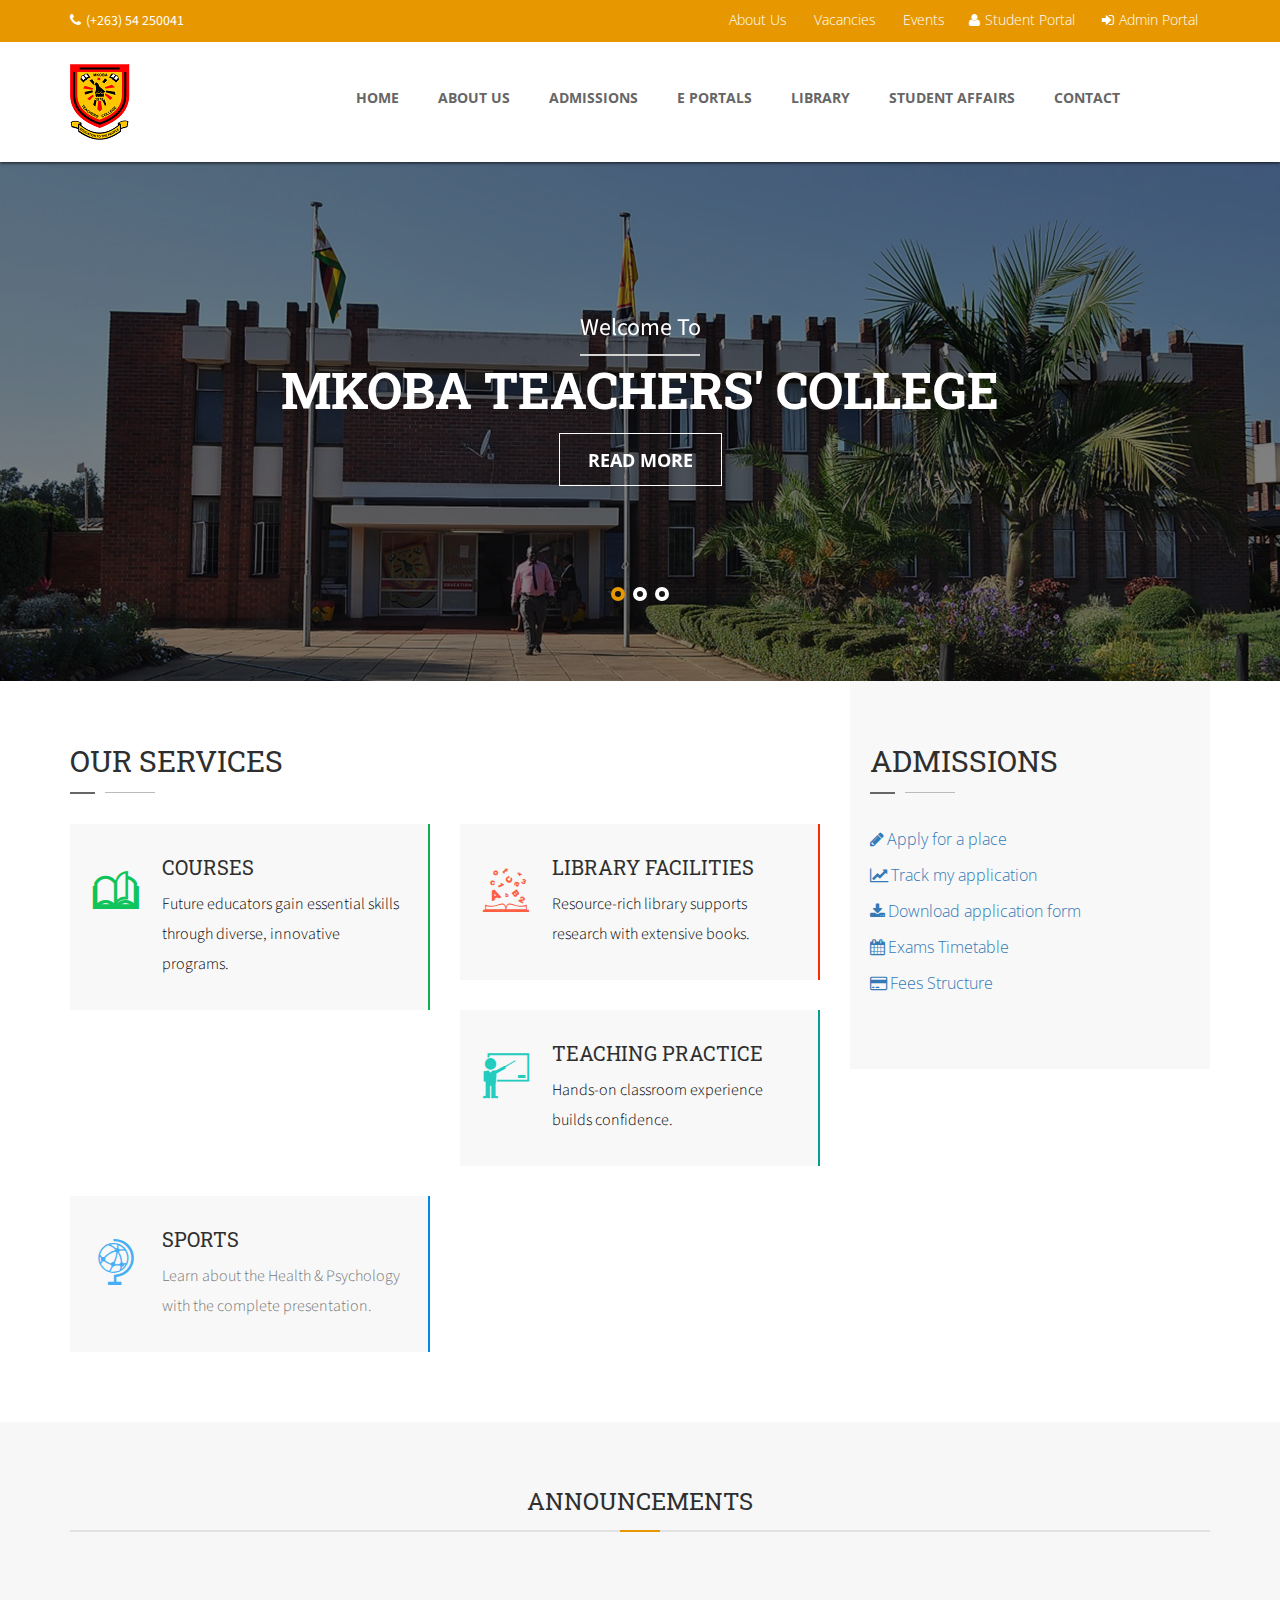
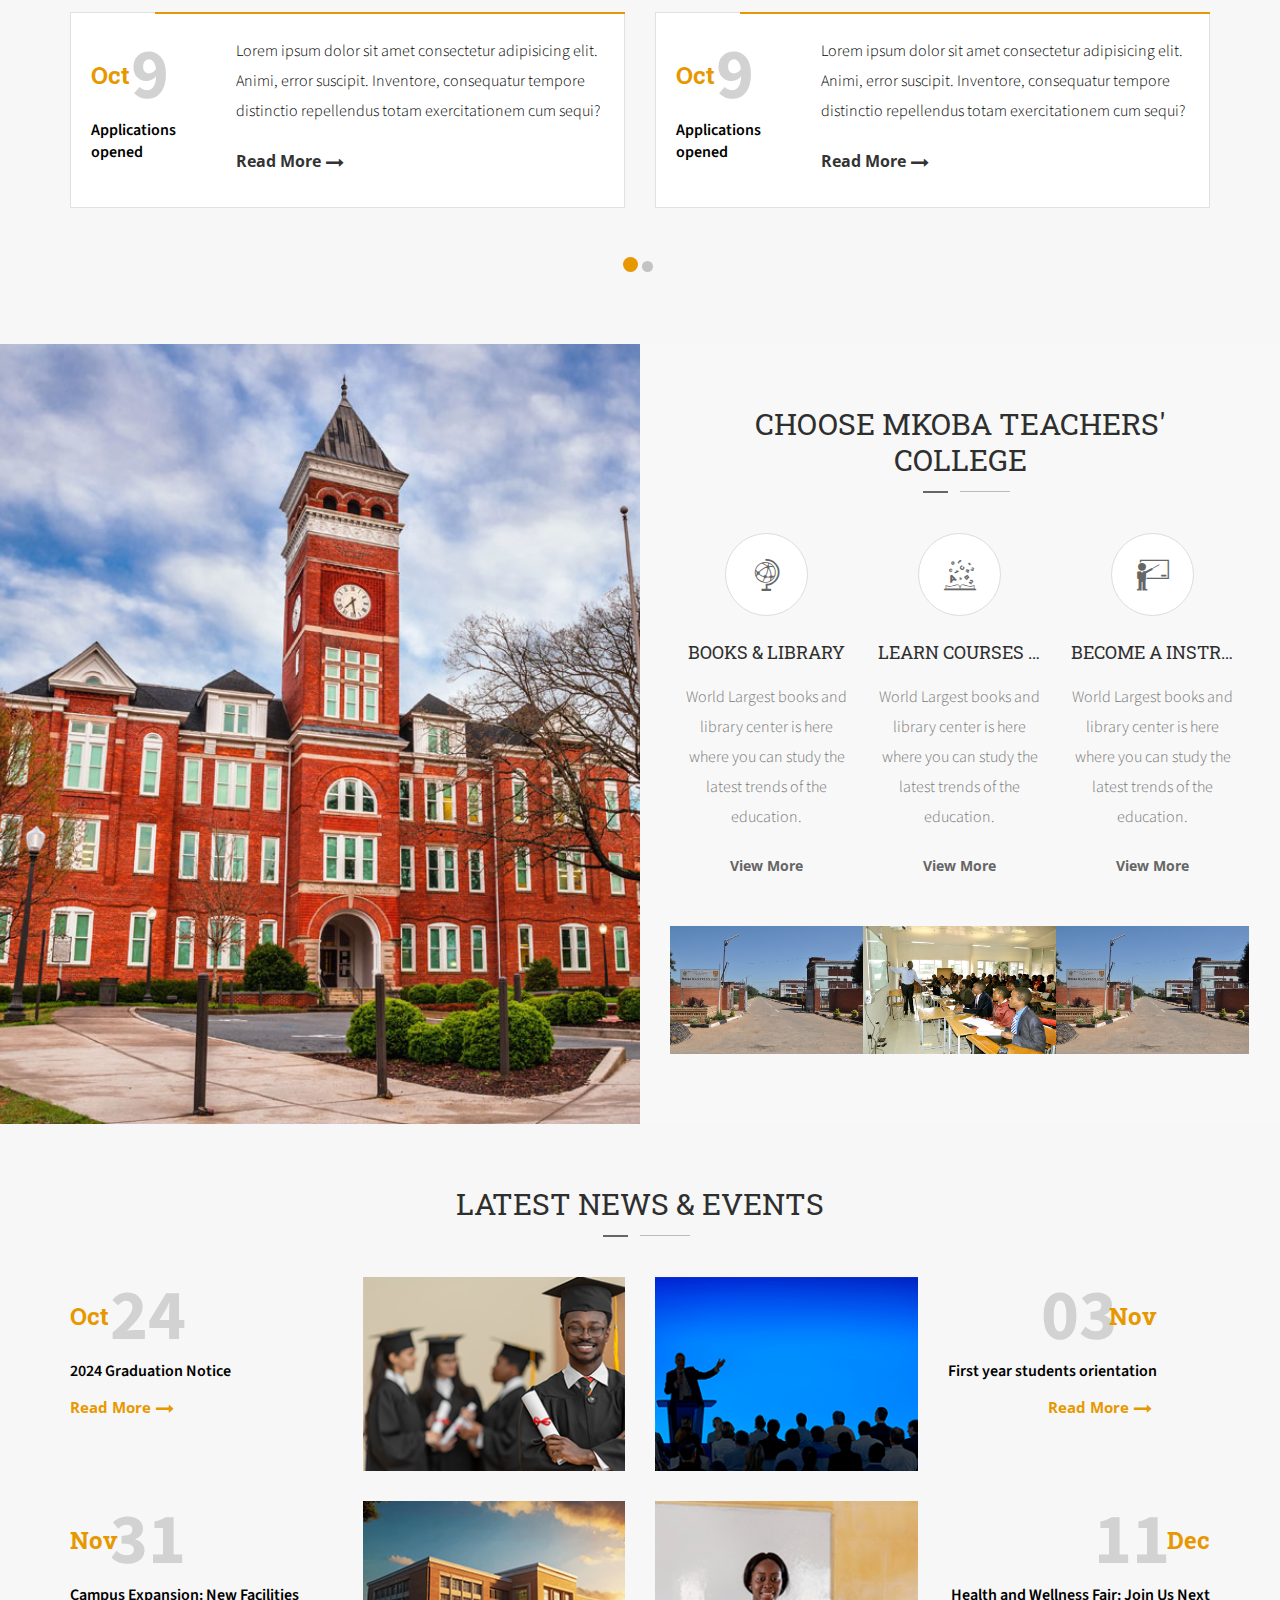
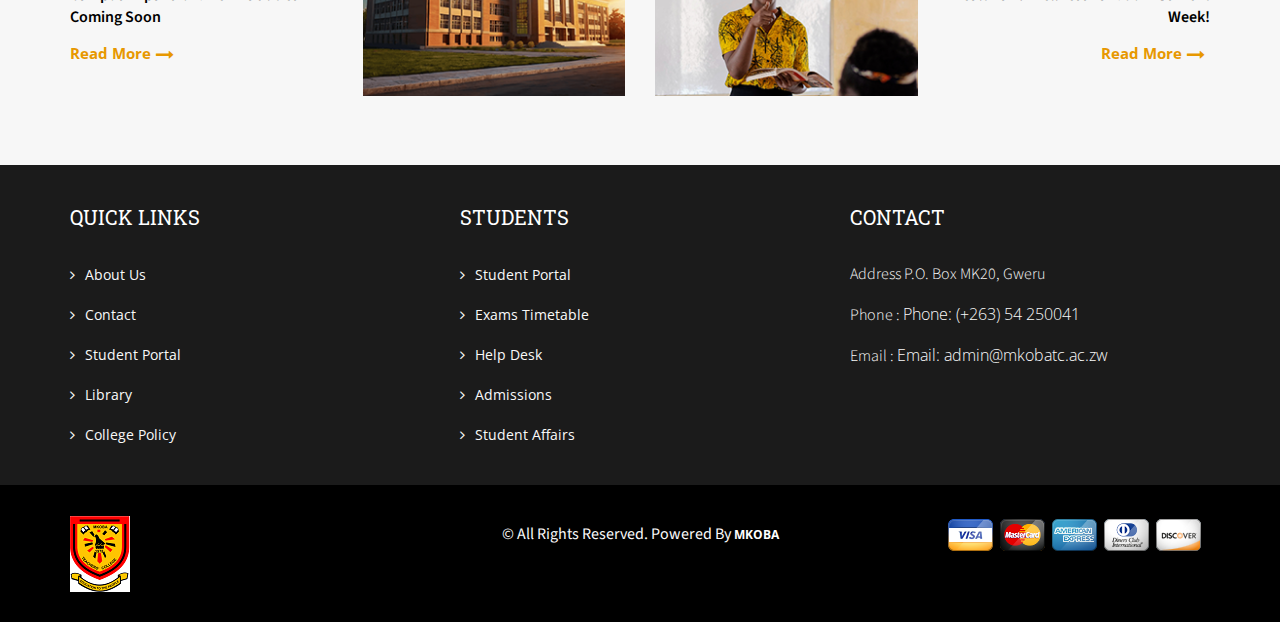
==== commit 72492bb1: "annoucements section" ====
--- a/index.html
+++ b/index.html
@@ -328,7 +328,9 @@
 							<!-- <p>We Belive there is nothing more important than Education.</p> -->
 							<a href="#" class="btn-1">read more</a>
 						</figcaption>
+						
 					</figure>
+					
 				</div>
 				<div class="item">
 					<figure>
@@ -493,6 +495,103 @@
 				</div>
 			</div>
 			<!--COURSE OUTER WRAP END-->
+			<section class="background_color">
+				<div class="container">
+					<div class="row">
+						<!-- HEADING 2 START-->
+						<div class="col-md-12">
+							<div class="training_heading">
+								<h4>Announcements</h4>
+							</div>
+						</div>
+						<!-- HEADING 2 END-->
+						<!-- TESTEMONIAL SLIDER WRAP START-->
+						<div class="edu2_testemonial_slider_wrap">
+							<div id="owl-demo-9">
+								<div class="item">
+									<!-- TESTEMONIAL SLIDER WRAP START-->
+									<div class="edu_testemonial_wrap">
+										<div class="edu2_event_des" style="margin-left: 20px;">
+											<h4>Oct</h4>
+											<p class="" style="color: black;font-weight: 600;">Applications <br> opened</p>
+										
+											<!-- <a href="#" class="readmore">read more<i class="fa fa-long-arrow-right"></i></a> -->
+											<span>9</span>
+										</div>
+										<div class="kode-text " style="margin-left: -15px;">
+											<p style="color: black; font-weight: 300;">Lorem ipsum dolor sit amet consectetur adipisicing elit. Animi, error suscipit. Inventore, consequatur tempore distinctio repellendus totam exercitationem cum sequi?</p>
+											<a href="#" class="readmore">read more<i class="fa fa-long-arrow-right"></i></a>
+
+										</div>
+									</div>
+									<!-- TESTEMONIAL SLIDER WRAP END-->
+								</div>
+
+								<div class="item">
+									<!-- TESTEMONIAL SLIDER WRAP START-->
+									<div class="edu_testemonial_wrap">
+										<div class="edu2_event_des" style="margin-left: 20px;">
+											<h4>Oct</h4>
+											<p class="" style="color: black;font-weight: 600;">Applications <br> opened</p>
+										
+											<!-- <a href="#" class="readmore">read more<i class="fa fa-long-arrow-right"></i></a> -->
+											<span>9</span>
+										</div>
+										<div class="kode-text " style="margin-left: -15px;">
+											<p style="color: black; font-weight: 300;">Lorem ipsum dolor sit amet consectetur adipisicing elit. Animi, error suscipit. Inventore, consequatur tempore distinctio repellendus totam exercitationem cum sequi?</p>
+											<a href="#" class="readmore">read more<i class="fa fa-long-arrow-right"></i></a>
+
+										</div>
+									</div>
+									<!-- TESTEMONIAL SLIDER WRAP END-->
+								</div>
+
+								<div class="item">
+									<!-- TESTEMONIAL SLIDER WRAP START-->
+									<div class="edu_testemonial_wrap">
+										<div class="edu2_event_des" style="margin-left: 20px;">
+											<h4>Oct</h4>
+											<p class="" style="color: black;font-weight: 600;">Applications <br> opened</p>
+										
+											<!-- <a href="#" class="readmore">read more<i class="fa fa-long-arrow-right"></i></a> -->
+											<span>9</span>
+										</div>
+										<div class="kode-text " style="margin-left: -15px;">
+											<p style="color: black; font-weight: 300;">Lorem ipsum dolor sit amet consectetur adipisicing elit. Animi, error suscipit. Inventore, consequatur tempore distinctio repellendus totam exercitationem cum sequi?</p>
+											<a href="#" class="readmore">read more<i class="fa fa-long-arrow-right"></i></a>
+
+										</div>
+									</div>
+									<!-- TESTEMONIAL SLIDER WRAP END-->
+								</div>
+								
+								<div class="item">
+									<!-- TESTEMONIAL SLIDER WRAP START-->
+									<div class="edu_testemonial_wrap">
+										<div class="edu2_event_des" style="margin-left: 20px;">
+											<h4>Oct</h4>
+											<p class="" style="color: black;font-weight: 600;">Applications <br> opened</p>
+										
+											<!-- <a href="#" class="readmore">read more<i class="fa fa-long-arrow-right"></i></a> -->
+											<span>9</span>
+										</div>
+										<div class="kode-text " style="margin-left: -15px;">
+											<p style="color: black; font-weight: 300;">Lorem ipsum dolor sit amet consectetur adipisicing elit. Animi, error suscipit. Inventore, consequatur tempore distinctio repellendus totam exercitationem cum sequi?</p>
+											<a href="#" class="readmore">read more<i class="fa fa-long-arrow-right"></i></a>
+
+										</div>
+									</div>
+									<!-- TESTEMONIAL SLIDER WRAP END-->
+								</div>
+
+						
+							</div>
+						</div>
+						<!-- TESTEMONIAL SLIDER WRAP END-->
+					</div>
+				</div>
+			</section>
+			
 			<!--KF INTRO WRAP START-->
 			<section class="kf_edu2_intro_wrap">
 				<div class="kf_intro_des_wrap">
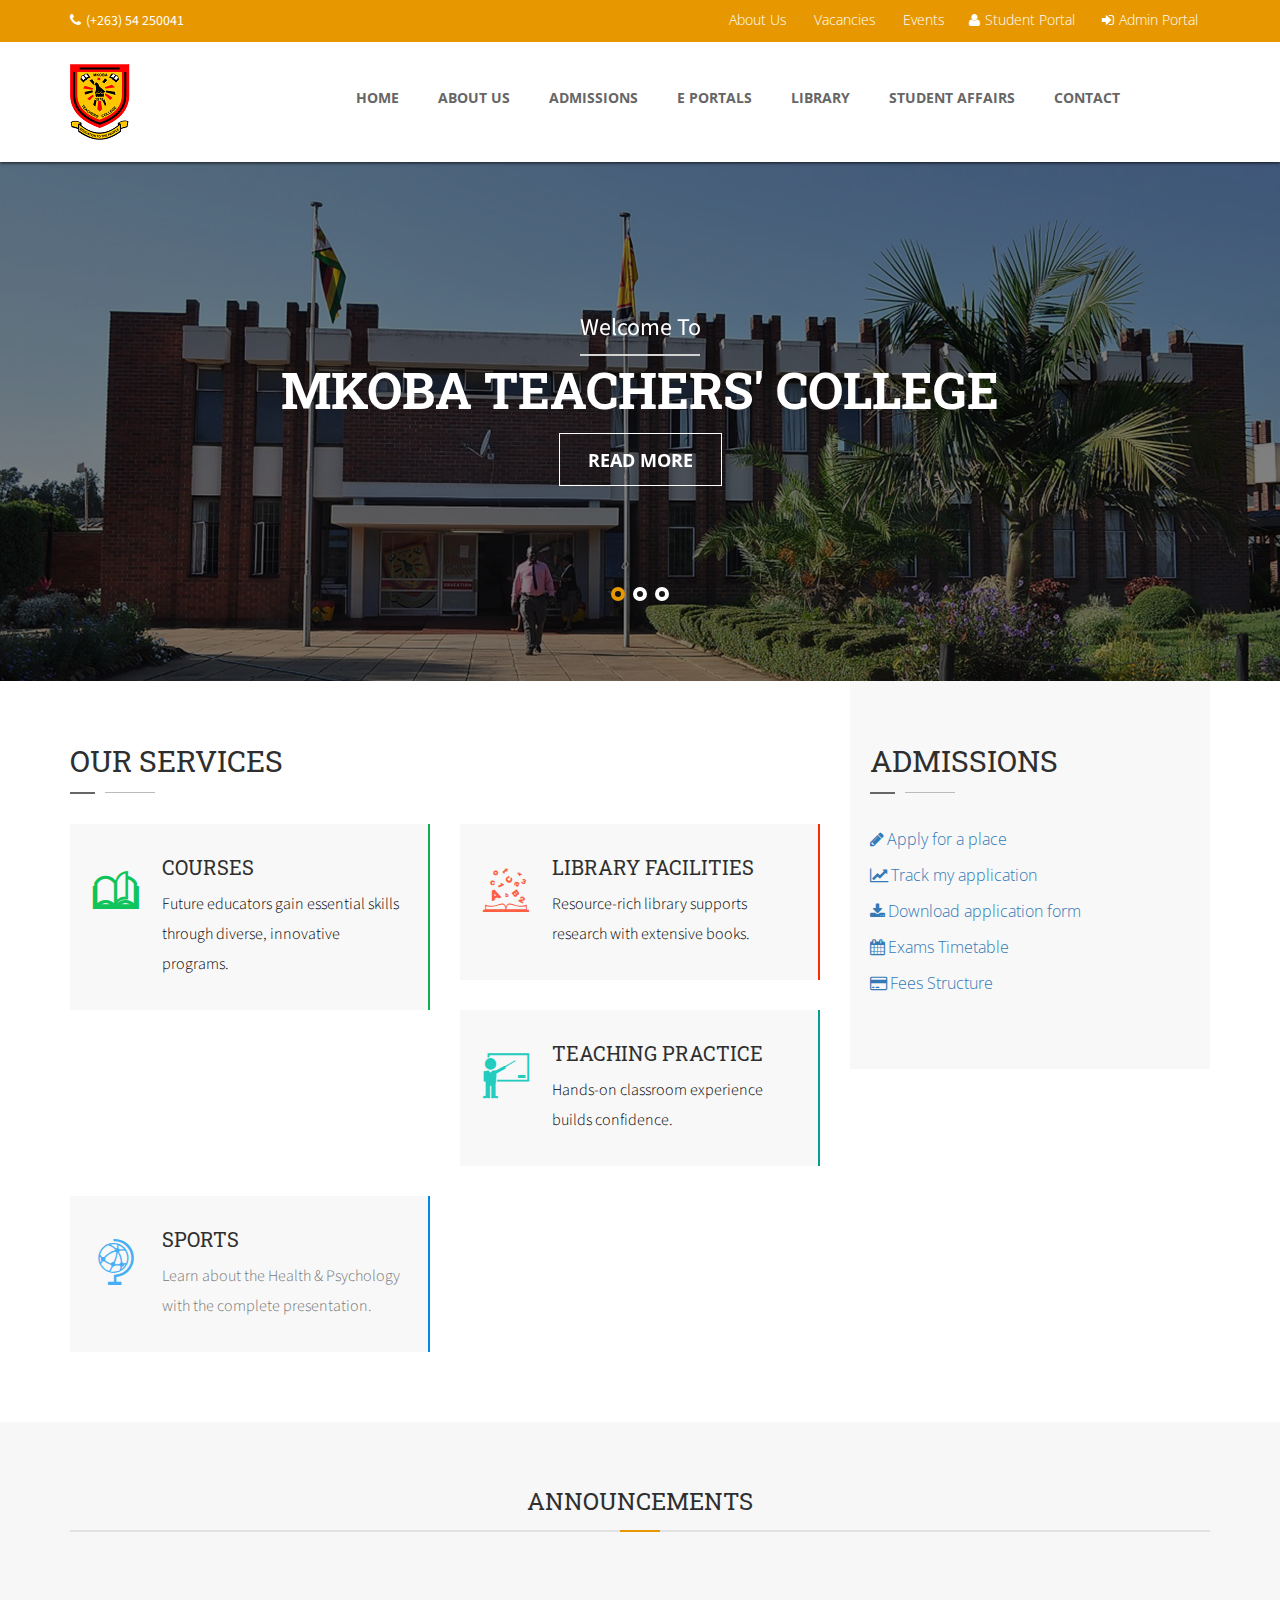
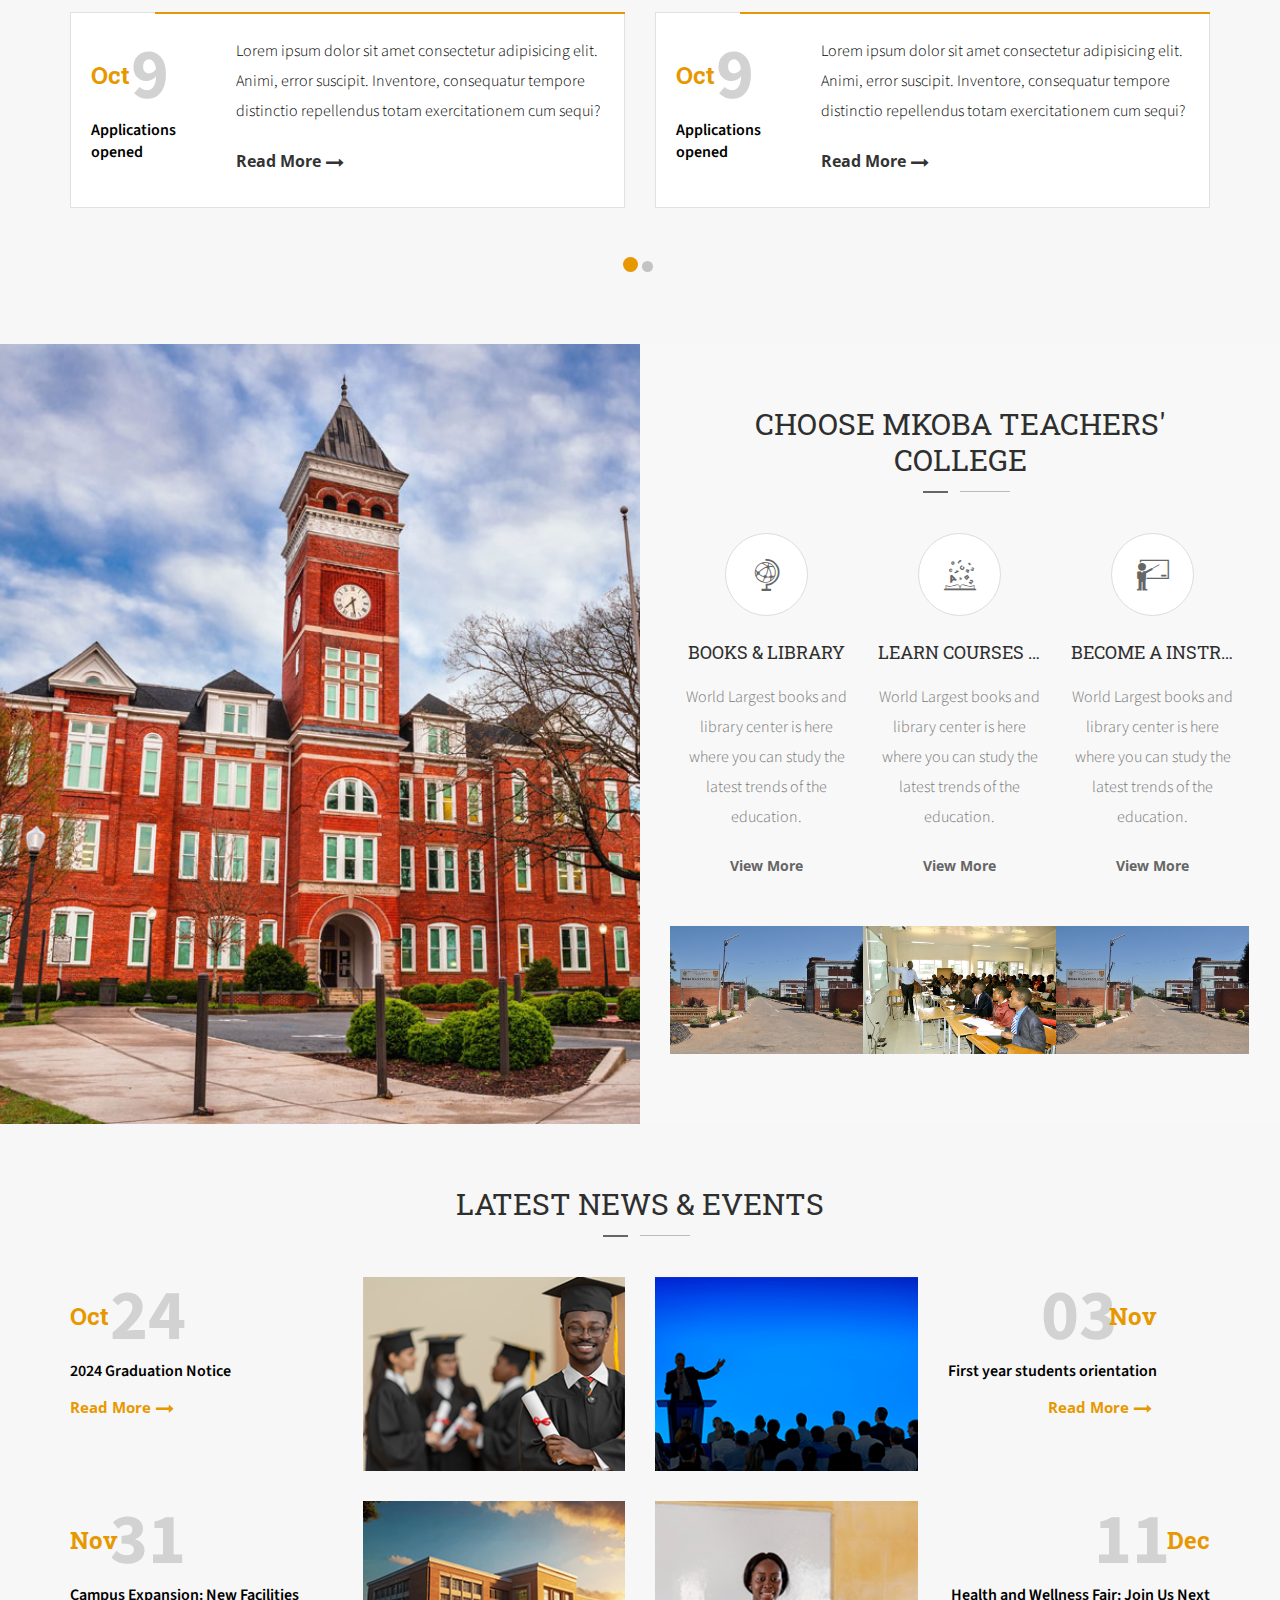
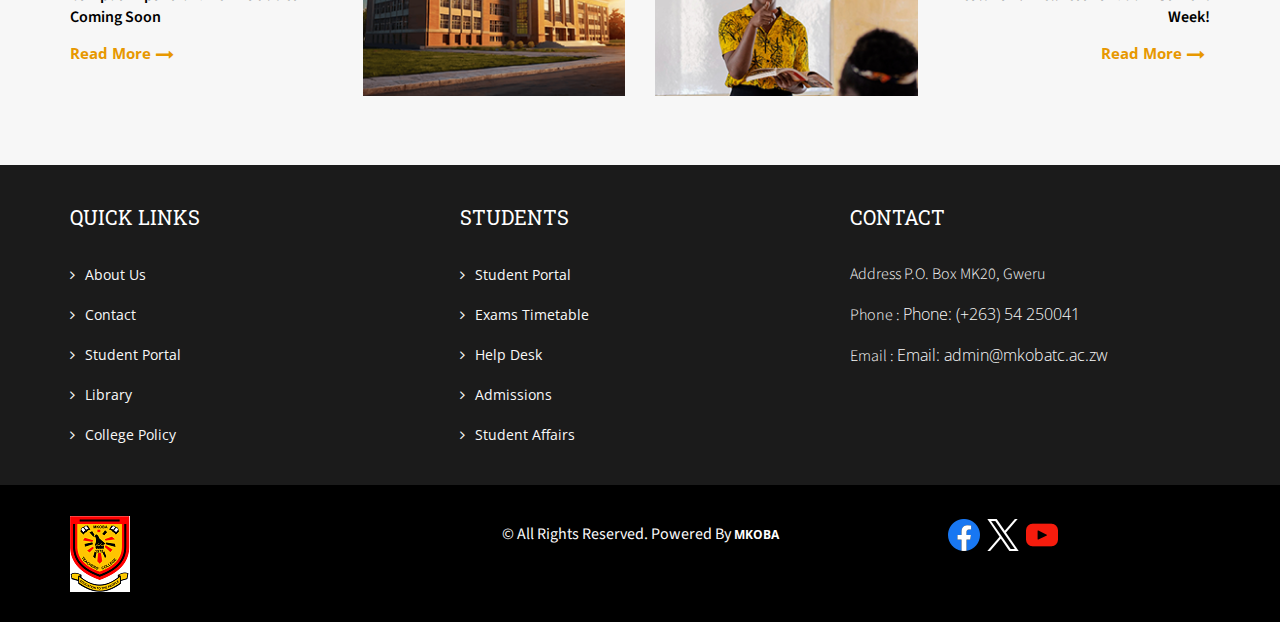
==== commit 7b6e0f6e: "social links" ====
--- a/index.html
+++ b/index.html
@@ -831,11 +831,10 @@
 
 					<div class="col-md-3">
 						<ul class="cards_wrap">
-							<li><a href="#"><img src="extra-images/visacard.png" alt=""/></a></li>
-							<li><a href="#"><img src="extra-images/mastercard.png" alt=""/></a></li>
-							<li><a href="#"><img src="extra-images/americancard.png" alt=""/></a></li>
-							<li><a href="#"><img src="extra-images/card.png" alt=""/></a></li>
-							<li><a href="#"><img src="extra-images/descoverycard.png" alt=""/></a></li>
+							<li><a href="#"><img src="extra-images/facebook.png" alt=""/></a></li>
+							<li><a href="#"><img src="extra-images/twitter.png" alt=""/></a></li>
+							<li><a href="#"><img src="extra-images/youtube.png" alt=""/></a></li>
+							
 						</ul>
 					</div>
 				</div>
@@ -883,5 +882,4 @@
     
 </body>
 
-<!-- Mirrored from kodeforest.net/html/uoe/index.html by HTTrack Website Copier/3.x [XR&CO'2014], Tue, 15 Oct 2024 09:25:10 GMT -->
 </html>
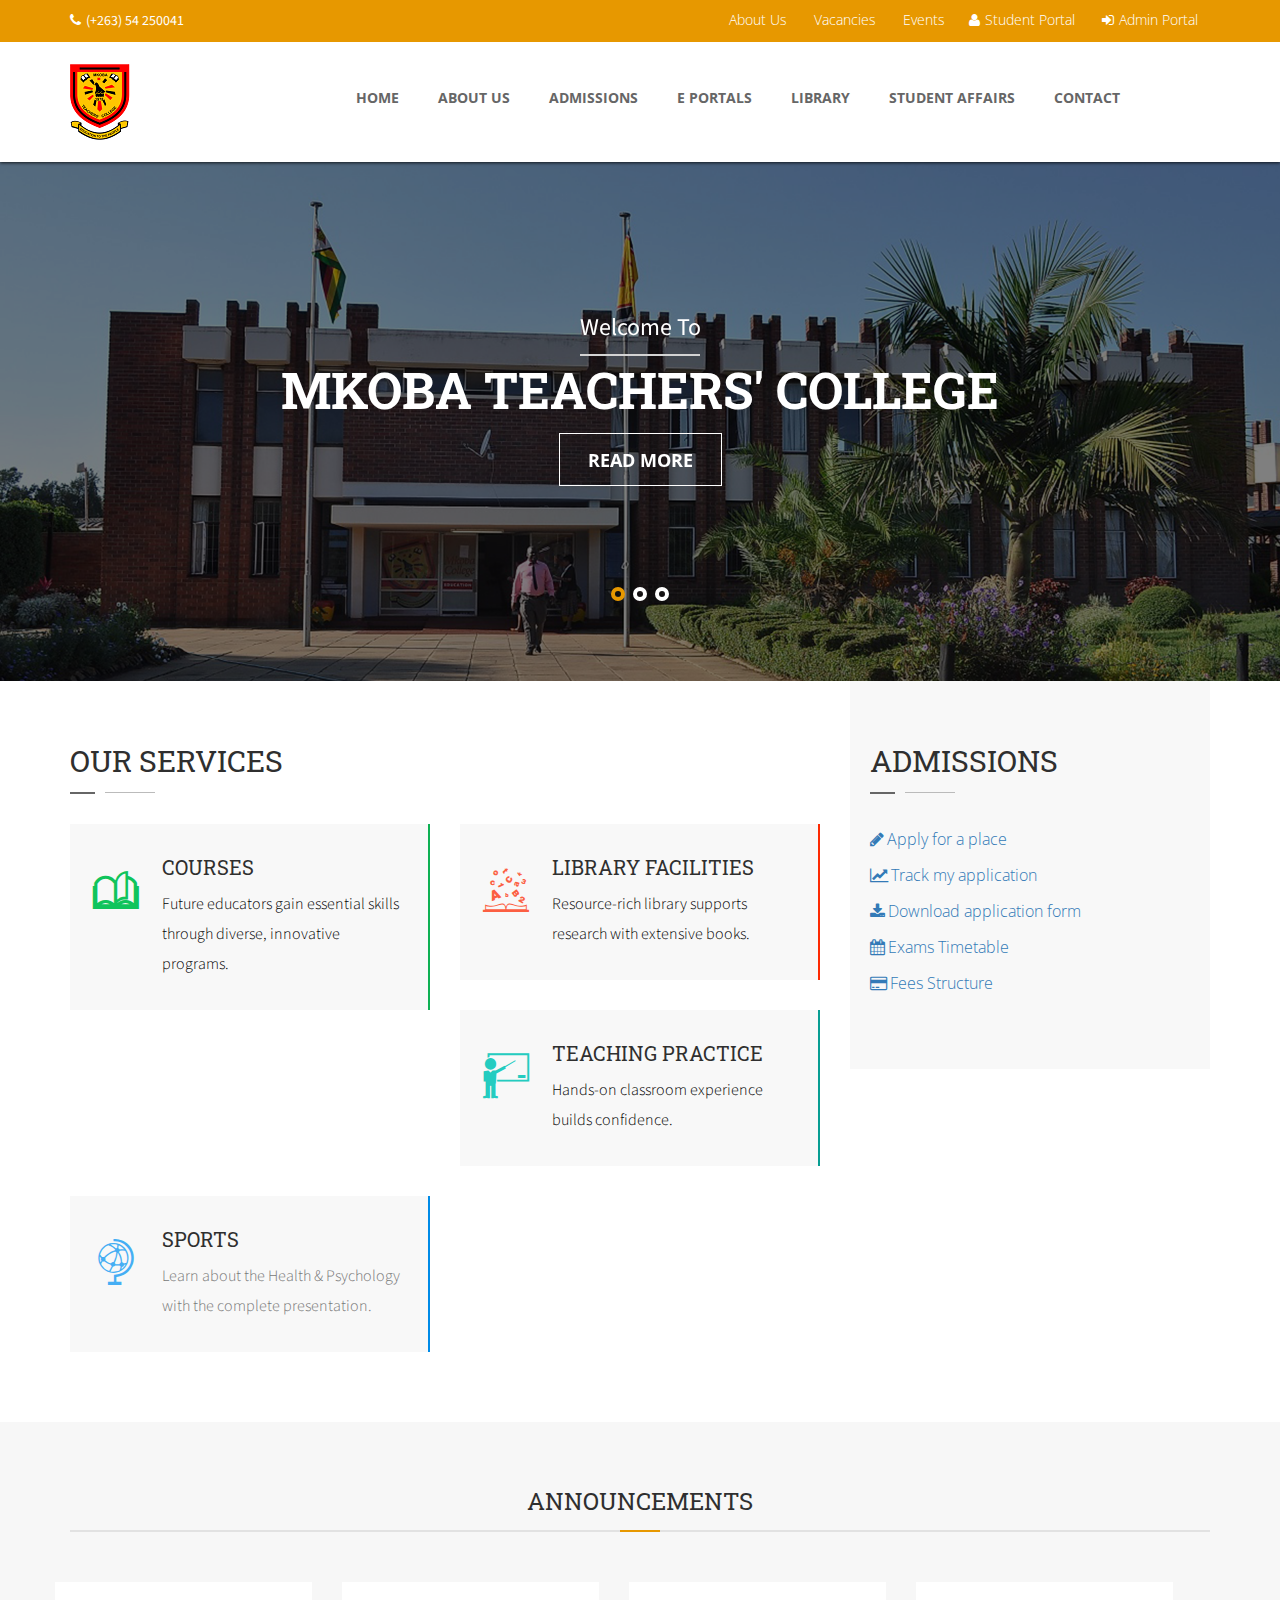
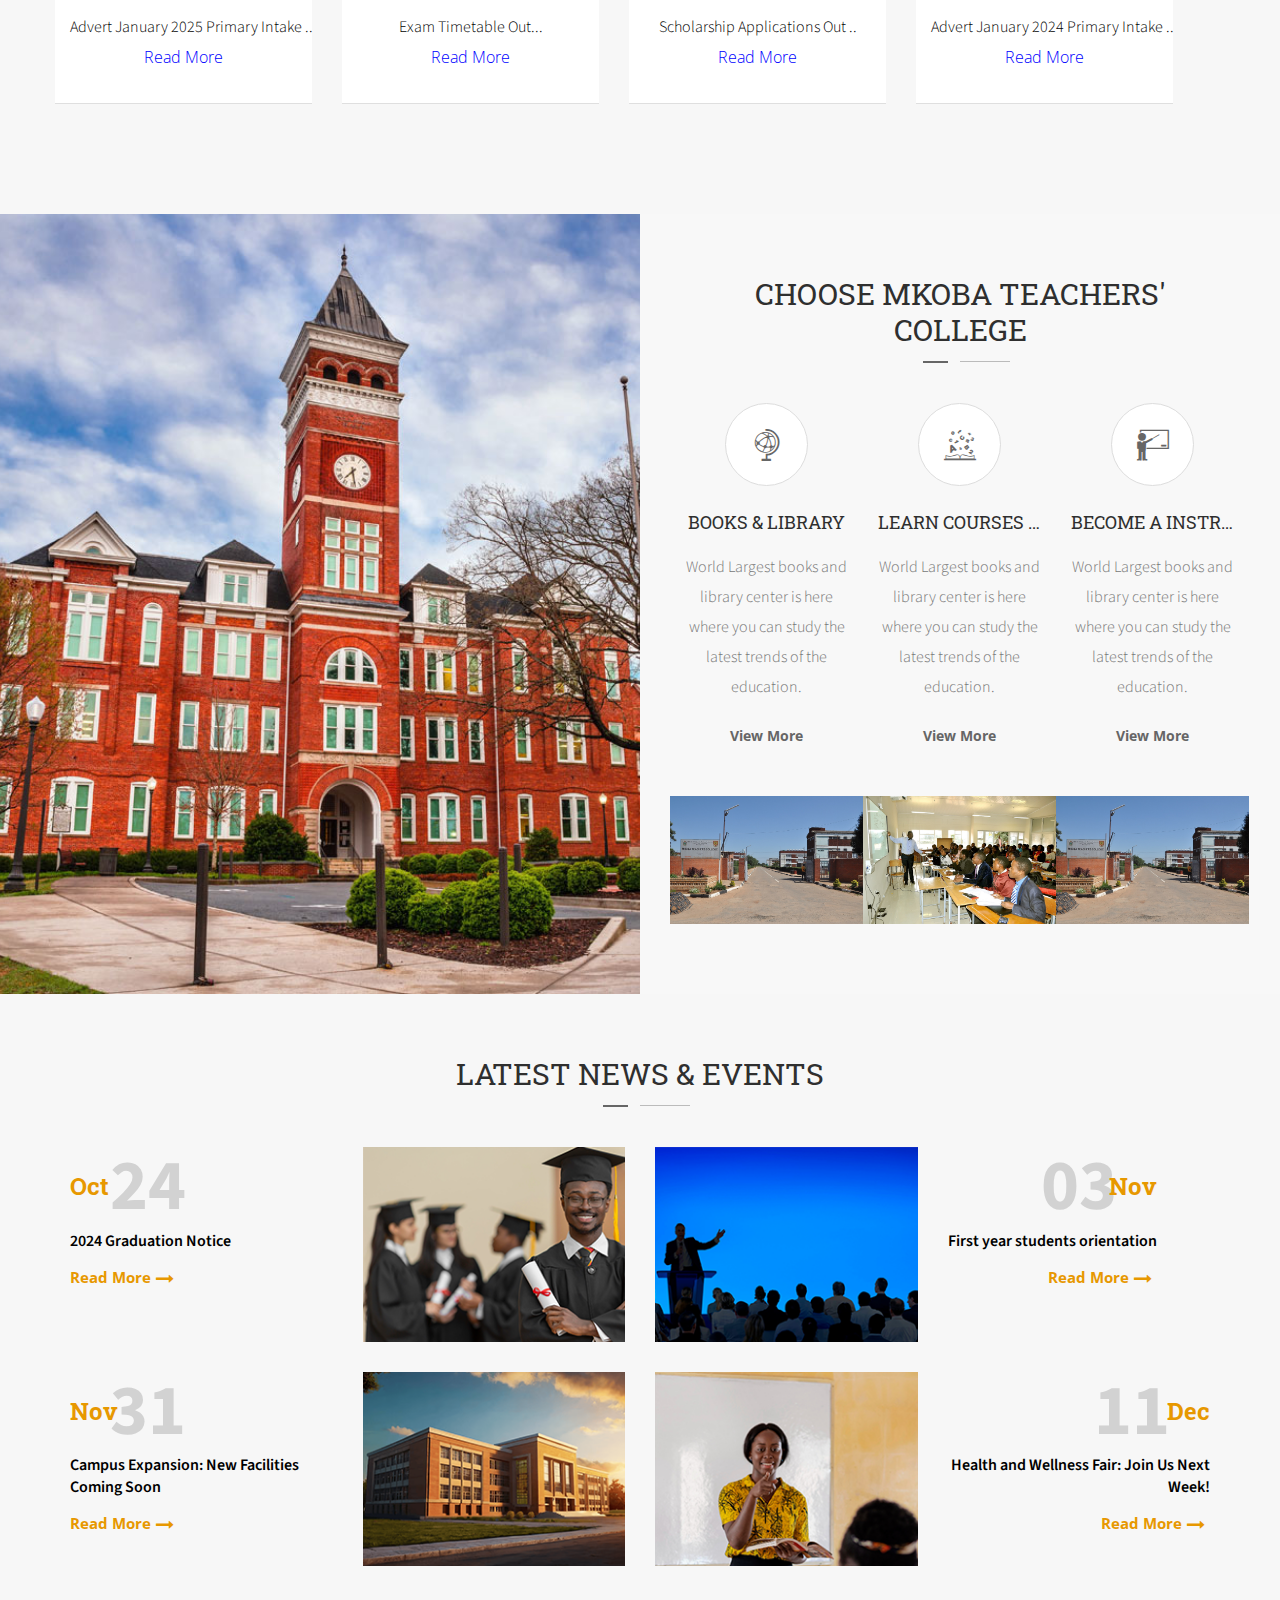
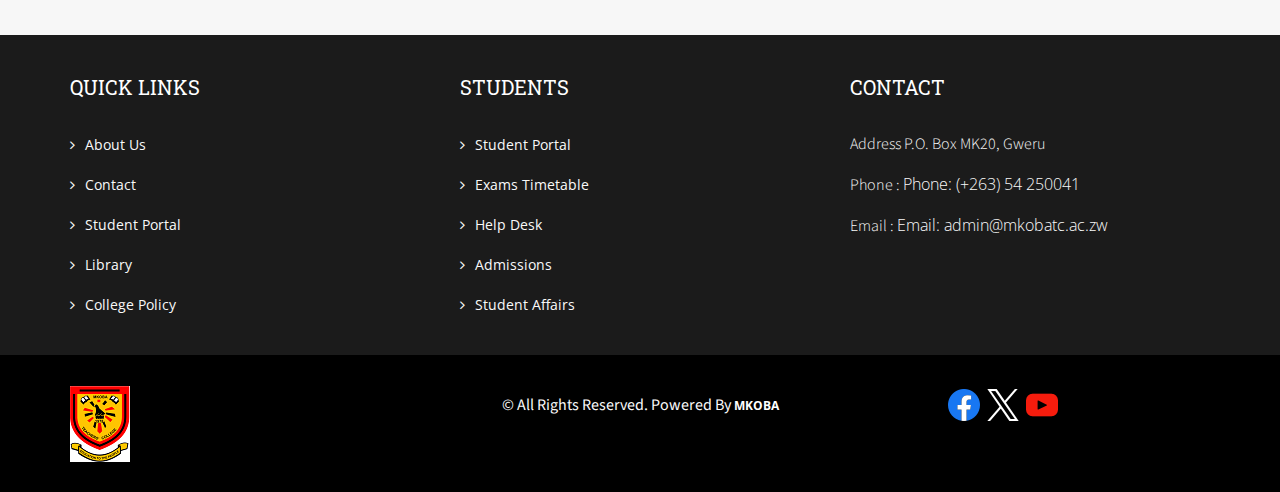
==== commit 07b3ae70: "announcements marquee section update v1" ====
--- a/index.html
+++ b/index.html
@@ -253,56 +253,48 @@
 					                <button class="dl-trigger">Open Menu</button>
 					                <ul class="dl-menu">
 										<li><a href="index.html">home</a></li>
-										<li><a href="about-us.html">about us</a></li>
-					                    <li class="menu-item kode-parent-menu"><a href="#">Event</a>
-					                        <ul class="dl-submenu">
-					                           <li><a href="our-event.html">our Event</a></li>
-			                                    <li><a href="event-list.html">Event List</a></li>
-			                                    <li><a href="event-detail.html">Event Detail</a></li>
-					                        </ul>
-					                    </li>
-					                    <li class="menu-item kode-parent-menu"><a href="#">Blog</a>
-					                        <ul class="dl-submenu">
-					                            <li><a href="our-blog.html">our Blog</a></li>
-			                                    <li><a href="blog-2-column.html">blog 2 column</a></li>
-			                                    <li><a href="blog-3-column.html">blog 3 column</a></li>
-			                                    <li><a href="blog-left-sidebar.html">blog with left sidebar</a></li>
-			                                    <li><a href="blog-right-sidebar.html">blog with right sidebar</a></li>
-			                                    <li><a href="blog-detail.html">blog-detail</a></li>
-					                        </ul>
-					                    </li>
-					                    <li class="menu-item kode-parent-menu"><a href="#">Course</a>
-					                        <ul class="dl-submenu">
-					                            <li><a href="our-courses.html">Our Course</a></li>
-			                                    <li><a href="courses-list.html">Course List</a></li>
-			                                	<li><a href="courses-detail.html">Course Detail</a></li>
-					                        </ul>
-					                    </li>
-					                    <li class="menu-item kode-parent-menu"><a href="#">Teacher</a>
-					                        <ul class="dl-submenu">
-					                            <li><a href="our-teacher.html">Our Teacher</a></li>
-			                                    <li><a href="our-teacher-details.html">our teacher details</a></li>
-					                        </ul>
-					                    </li>
-					                    <li class="menu-item kode-parent-menu"><a href="#">Gallery</a>
-					                        <ul class="dl-submenu">
-					                            <li><a href="gallery-masonary-2col.html">Masonary 2 Col </a></li>
-			                                	<li><a href="gallery-masonary.html">Masonary 3 Col </a></li>
-			                                	<li><a href="gallery-masonary-4col.html">Masonary 4 Col </a></li>
-			                                    <li><a href="filterable-gallery.html">Simple gallery</a></li>
-					                        </ul>
-					                    </li>
-					                    <li class="menu-item kode-parent-menu"><a href="#">404 Page</a>
-					                        <ul class="dl-submenu">
-					                            <li><a href="404.html">404 Page</a></li>
-					                        </ul>
-					                    </li>
-					                    <li class="menu-item kode-parent-menu"><a href="#">Contact US</a>
-					                        <ul class="dl-submenu">
-					                            <li><a href="contactus.html">Contact Us 1</a></li>
-			                                    <li><a href="contactus-2.html">Contact Us 2</a></li>
-					                        </ul>
-					                    </li>
+									<li><a href="aboutus.html">About Us</a></li>
+		                            <li class="menu-item kode-parent-menu"><a href="#">Admissions</a>
+		                            	<ul class="dl-submenu">
+		                                    <li><a href="our-event.html">Courses</a></li>
+		                                    <li><a href="event-list.html">Primary</a></li>
+		                                    <li><a href="event-detail.html">Secondary</a></li>
+		                                </ul>
+		                            </li>
+		                            <li class="menu-item kode-parent-menu"><a href="#">E Portals</a>
+		                            	<ul class="dl-submenu">
+		                                    <li><a href="#">Student Portal</a></li>
+		                                    <li><a href="#">E Learning</a></li>
+		                                    <li><a href="#">Apply Online</a></li>
+		                                   
+		                                </ul>
+		                            </li>
+		                            <!-- <li><a href="#">Procurement</a>
+		                            	<ul>
+		                                	<li><a href="#">Request for Qoutations</a></li>
+		                                    <li><a href="#">Tenders</a></li>
+		                                </ul>
+		                            </li> -->
+		                            <li class="menu-item kode-parent-menu"><a href="#">Library</a>
+		                            	<ul class="dl-submenu">
+		                                	<li><a href="#">Books and Journals</a></li>
+		                                    <li><a href="#">E Learning Resources</a></li>
+		                                </ul>
+		                            </li>
+		                            <li class="menu-item kode-parent-menu"><a href="#">Student Affairs</a>
+		                            	<ul class="dl-submenu">
+		                                	<li><a href="">Dean Office</a></li>
+		                                	<li><a href="">SRC </a></li>
+		                                	<li><a href="">Clinic </a></li>
+		                                    <li><a href="">Accomodation</a></li>
+                                            <li><a href="">Counselling</a></li>
+		                                </ul>
+		                            </li>
+									
+									<li><a href="#">Contact</a>
+		                            	
+		                            </li>
+										
 					                </ul>
 					            </div>
 					            <!--DL Menu END-->
@@ -318,14 +310,13 @@
 
 
 		<div class="edu2_main_bn_wrap">
-			<div id="owl-demo-main" class="owl-carousel owl-theme">
+			<div id="owl-demo-23" class="owl-carousel owl-theme">
 				<div class="item">
 					<figure>
 						<img src="extra-images/slider1.png" alt=""/>
 						<figcaption>
 							<span>Welcome to</span>
 							<h2>mkoba teachers' college</h2>
-							<!-- <p>We Belive there is nothing more important than Education.</p> -->
 							<a href="#" class="btn-1">read more</a>
 						</figcaption>
 						
@@ -348,7 +339,6 @@
 						<figcaption>
 							<span>Welcome to</span>
 							<h2>mkoba teachers' college</h2>
-							<!-- <p>Largest Online Courses available here.</p> -->
 							<a href="#" class="btn-1">read more</a>
 						</figcaption>
 					</figure>
@@ -358,7 +348,6 @@
 
 
 		<div class="kf_content_wrap">
-			<!--COURSE OUTER WRAP START-->
 			<div class="kf_course_outerwrap">
 				<div class="container">
 
@@ -366,17 +355,13 @@
 
 						<div class="col-md-8">
 							<div class="row">
-								<!--COURSE CATEGORIES WRAP START-->
 								<div class="kf_cur_catg_wrap">
-									<!--COURSE CATEGORIES WRAP HEADING START-->
 									<div class="col-md-12">
 										<div class="kf_edu2_heading1">
 											<h3>Our Services</h3>
 										</div>
 									</div>
-									<!--COURSE CATEGORIES WRAP HEADING END-->
-
-									<!--COURSE CATEGORIES DES START-->
+									
 									<div class="col-md-6">
 										<div class="kf_cur_catg_des color-1">
 											<span><i class="icon-book236"></i></span>
@@ -387,9 +372,7 @@
 											</div>
 										</div>
 									</div>
-									<!--COURSE CATEGORIES DES END-->
-
-									<!--COURSE CATEGORIES DES START-->
+									
 									<div class="col-md-6">
 										<div class="kf_cur_catg_des color-2">
 											<span><i class="icon-educational18"></i></span>
@@ -401,9 +384,7 @@
 											</div>
 										</div>
 									</div>
-									<!--COURSE CATEGORIES DES END-->
-
-									<!--COURSE CATEGORIES DES START-->
+									
 									<div class="col-md-6">
 										<div class="kf_cur_catg_des color-3">
 											<span><i class="icon-teacher4"></i></span>
@@ -415,9 +396,7 @@
 											</div>
 										</div>
 									</div>
-									<!--COURSE CATEGORIES DES END-->
-
-									<!--COURSE CATEGORIES DES START-->
+									
 									<div class="col-md-6">
 										<div class="kf_cur_catg_des color-4">
 											<span><i class="icon-earth132"></i></span>
@@ -427,39 +406,14 @@
 											</div>
 										</div>
 									</div>
-									<!--COURSE CATEGORIES DES END-->
-
-									<!--COURSE CATEGORIES DES START-->
-									<!-- <div class="col-md-6">
-										<div class="kf_cur_catg_des color-5">
-											<span><i class="icon-cocktail32"></i></span>
-											<div class="kf_cur_catg_capstion">
-												<h5>Food & Drinking</h5>
-												<p>Get the best eating education and practice by taking online courses.</p>
-											</div>
-										</div>
-									</div> -->
-									<!--COURSE CATEGORIES DES END-->
-
-									<!--COURSE CATEGORIES DES START-->
-									<!-- <div class="col-md-6">
-										<div class="kf_cur_catg_des color-6">
-											<span><i class="fa fa-line-chart"></i></span>
-											<div class="kf_cur_catg_capstion">
-												<h5>Creative Arts & Media</h5>
-												<p>Come and explore your creative arts and media by going further.</p>
-											</div>
-										</div>
-									</div> -->
-									<!--COURSE CATEGORIES DES END-->
-
-								</div>
-								<!--COURSE CATEGORIES WRAP END-->
+									
+								</div>
+								
 							</div>
 						</div>
 
 						<div class="col-md-4">
-							<!-- EDU2 SEARCH WRAP START -->
+							
 							<div class="kf_edu2_search_wrap">
 								<div class="kf_edu2_heading1">
 									<h3>Admissions</h3>
@@ -484,109 +438,74 @@
 
                               </div>
                            
-								<!-- FORM START -->
 								
-								<!-- FORM END -->
-							</div>
-							<!-- EDU2 SEARCH WRAP END -->
+							</div>
+							
 						</div>
 					</div>
 
 				</div>
 			</div>
-			<!--COURSE OUTER WRAP END-->
+		
 			<section class="background_color">
 				<div class="container">
 					<div class="row">
-						<!-- HEADING 2 START-->
+						
 						<div class="col-md-12">
 							<div class="training_heading">
 								<h4>Announcements</h4>
 							</div>
 						</div>
-						<!-- HEADING 2 END-->
-						<!-- TESTEMONIAL SLIDER WRAP START-->
-						<div class="edu2_testemonial_slider_wrap">
-							<div id="owl-demo-9">
-								<div class="item">
-									<!-- TESTEMONIAL SLIDER WRAP START-->
-									<div class="edu_testemonial_wrap">
-										<div class="edu2_event_des" style="margin-left: 20px;">
-											<h4>Oct</h4>
-											<p class="" style="color: black;font-weight: 600;">Applications <br> opened</p>
-										
-											<!-- <a href="#" class="readmore">read more<i class="fa fa-long-arrow-right"></i></a> -->
-											<span>9</span>
-										</div>
-										<div class="kode-text " style="margin-left: -15px;">
-											<p style="color: black; font-weight: 300;">Lorem ipsum dolor sit amet consectetur adipisicing elit. Animi, error suscipit. Inventore, consequatur tempore distinctio repellendus totam exercitationem cum sequi?</p>
-											<a href="#" class="readmore">read more<i class="fa fa-long-arrow-right"></i></a>
-
-										</div>
-									</div>
-									<!-- TESTEMONIAL SLIDER WRAP END-->
-								</div>
-
-								<div class="item">
-									<!-- TESTEMONIAL SLIDER WRAP START-->
-									<div class="edu_testemonial_wrap">
-										<div class="edu2_event_des" style="margin-left: 20px;">
-											<h4>Oct</h4>
-											<p class="" style="color: black;font-weight: 600;">Applications <br> opened</p>
-										
-											<!-- <a href="#" class="readmore">read more<i class="fa fa-long-arrow-right"></i></a> -->
-											<span>9</span>
-										</div>
-										<div class="kode-text " style="margin-left: -15px;">
-											<p style="color: black; font-weight: 300;">Lorem ipsum dolor sit amet consectetur adipisicing elit. Animi, error suscipit. Inventore, consequatur tempore distinctio repellendus totam exercitationem cum sequi?</p>
-											<a href="#" class="readmore">read more<i class="fa fa-long-arrow-right"></i></a>
-
-										</div>
-									</div>
-									<!-- TESTEMONIAL SLIDER WRAP END-->
-								</div>
-
-								<div class="item">
-									<!-- TESTEMONIAL SLIDER WRAP START-->
-									<div class="edu_testemonial_wrap">
-										<div class="edu2_event_des" style="margin-left: 20px;">
-											<h4>Oct</h4>
-											<p class="" style="color: black;font-weight: 600;">Applications <br> opened</p>
-										
-											<!-- <a href="#" class="readmore">read more<i class="fa fa-long-arrow-right"></i></a> -->
-											<span>9</span>
-										</div>
-										<div class="kode-text " style="margin-left: -15px;">
-											<p style="color: black; font-weight: 300;">Lorem ipsum dolor sit amet consectetur adipisicing elit. Animi, error suscipit. Inventore, consequatur tempore distinctio repellendus totam exercitationem cum sequi?</p>
-											<a href="#" class="readmore">read more<i class="fa fa-long-arrow-right"></i></a>
-
-										</div>
-									</div>
-									<!-- TESTEMONIAL SLIDER WRAP END-->
+						
+						
+						<div class="marquee">
+							<div class="marquee-content">
+							  <div class="row mq">
+								<div class="col-lg-3 col-md-4 col-sm-12">
+								  
+								  <div class="edu2_faculty_des">
+									<div class="edu2_faculty_des2" style="background-color: white;">
+									  <p style="color: black;font-weight: 300;">Advert January 2025 Primary Intake ..</p>
+									  <a href="#" style="color: blue;">Read More</a>
+									</div>
+								  </div>
+								 
+								</div>
+								<div class="col-lg-3 col-md-4 col-sm-12">
+								  
+								  <div class="edu2_faculty_des">
+									<div class="edu2_faculty_des2" style="background-color: white;">
+									  <p style="color: black;font-weight: 300;">Exam timetable out...</p>
+									  <a href="#" style="color: blue;">Read More</a>
+									</div>
+								  </div>
+								 
+								</div>
+								<div class="col-lg-3 col-md-4 col-sm-12">
+								  
+								  <div class="edu2_faculty_des">
+									<div class="edu2_faculty_des2" style="background-color: white;">
+									  <p style="color: black;font-weight: 300;">Scholarship applications out ..</p>
+									  <a href="#" style="color: blue;">Read More</a>
+									</div>
+								  </div>
+								</div>
+								<div class="col-lg-3 col-md-4 col-sm-12">
+								  
+								  <div class="edu2_faculty_des">
+									<div class="edu2_faculty_des2" style="background-color: white;">
+									  <p style="color: black;font-weight: 300;">Advert January 2024 Primary Intake ..</p>
+									  <a href="#" style="color: blue;">Read More</a>
+									</div>
+								  </div>
+								 
 								</div>
 								
-								<div class="item">
-									<!-- TESTEMONIAL SLIDER WRAP START-->
-									<div class="edu_testemonial_wrap">
-										<div class="edu2_event_des" style="margin-left: 20px;">
-											<h4>Oct</h4>
-											<p class="" style="color: black;font-weight: 600;">Applications <br> opened</p>
-										
-											<!-- <a href="#" class="readmore">read more<i class="fa fa-long-arrow-right"></i></a> -->
-											<span>9</span>
-										</div>
-										<div class="kode-text " style="margin-left: -15px;">
-											<p style="color: black; font-weight: 300;">Lorem ipsum dolor sit amet consectetur adipisicing elit. Animi, error suscipit. Inventore, consequatur tempore distinctio repellendus totam exercitationem cum sequi?</p>
-											<a href="#" class="readmore">read more<i class="fa fa-long-arrow-right"></i></a>
-
-										</div>
-									</div>
-									<!-- TESTEMONIAL SLIDER WRAP END-->
-								</div>
-
-						
-							</div>
-						</div>
+							  </div>
+							</div>
+						  </div>
+						  
+				
 						<!-- TESTEMONIAL SLIDER WRAP END-->
 					</div>
 				</div>
--- a/style.css
+++ b/style.css
@@ -5725,4 +5725,41 @@
 	font-size:17px;
 	text-align:center;
 	color:#999;
+}
+
+/* Marquee */
+
+.marquee {
+	overflow: hidden;
+	white-space: nowrap;
+	width: 100%;
+  }
+  
+  .marquee-content {
+	display: inline-block;
+	animation: scroll 40s linear infinite;
+  }
+  
+  @keyframes scroll {
+	0% {
+	  transform: translateX(100%);
+	}
+	100% {
+	  transform: translateX(-100%);
+	}
+  }
+  .marquee-content:hover {
+	animation-play-state: paused;
+  }
+  
+ 
+  .edu2_faculty_des {
+	display: inline-block;
+	margin-right: 20px;
+  }
+  @media (max-width: 768px) {
+	.mq {
+	  display: flex;
+	  flex-wrap: nowrap; /* Prevent stacking of columns */
+	}
 }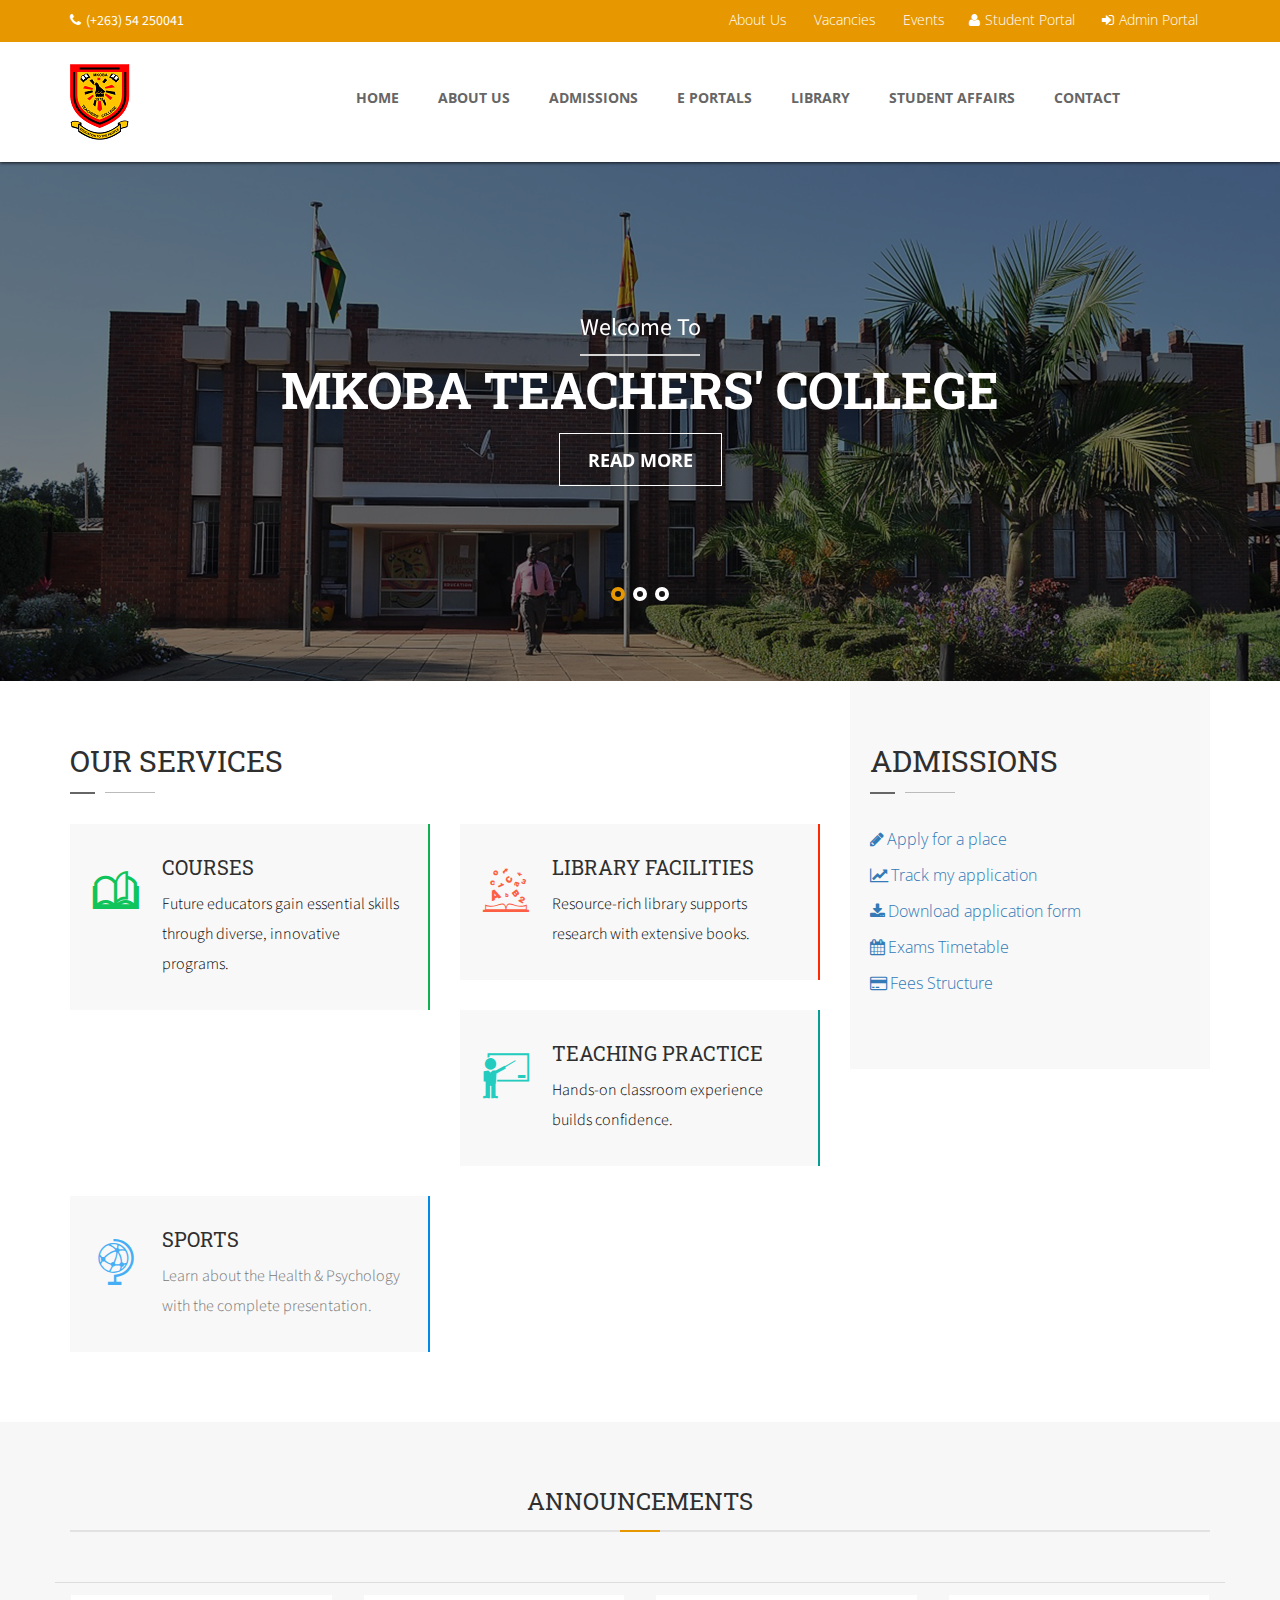
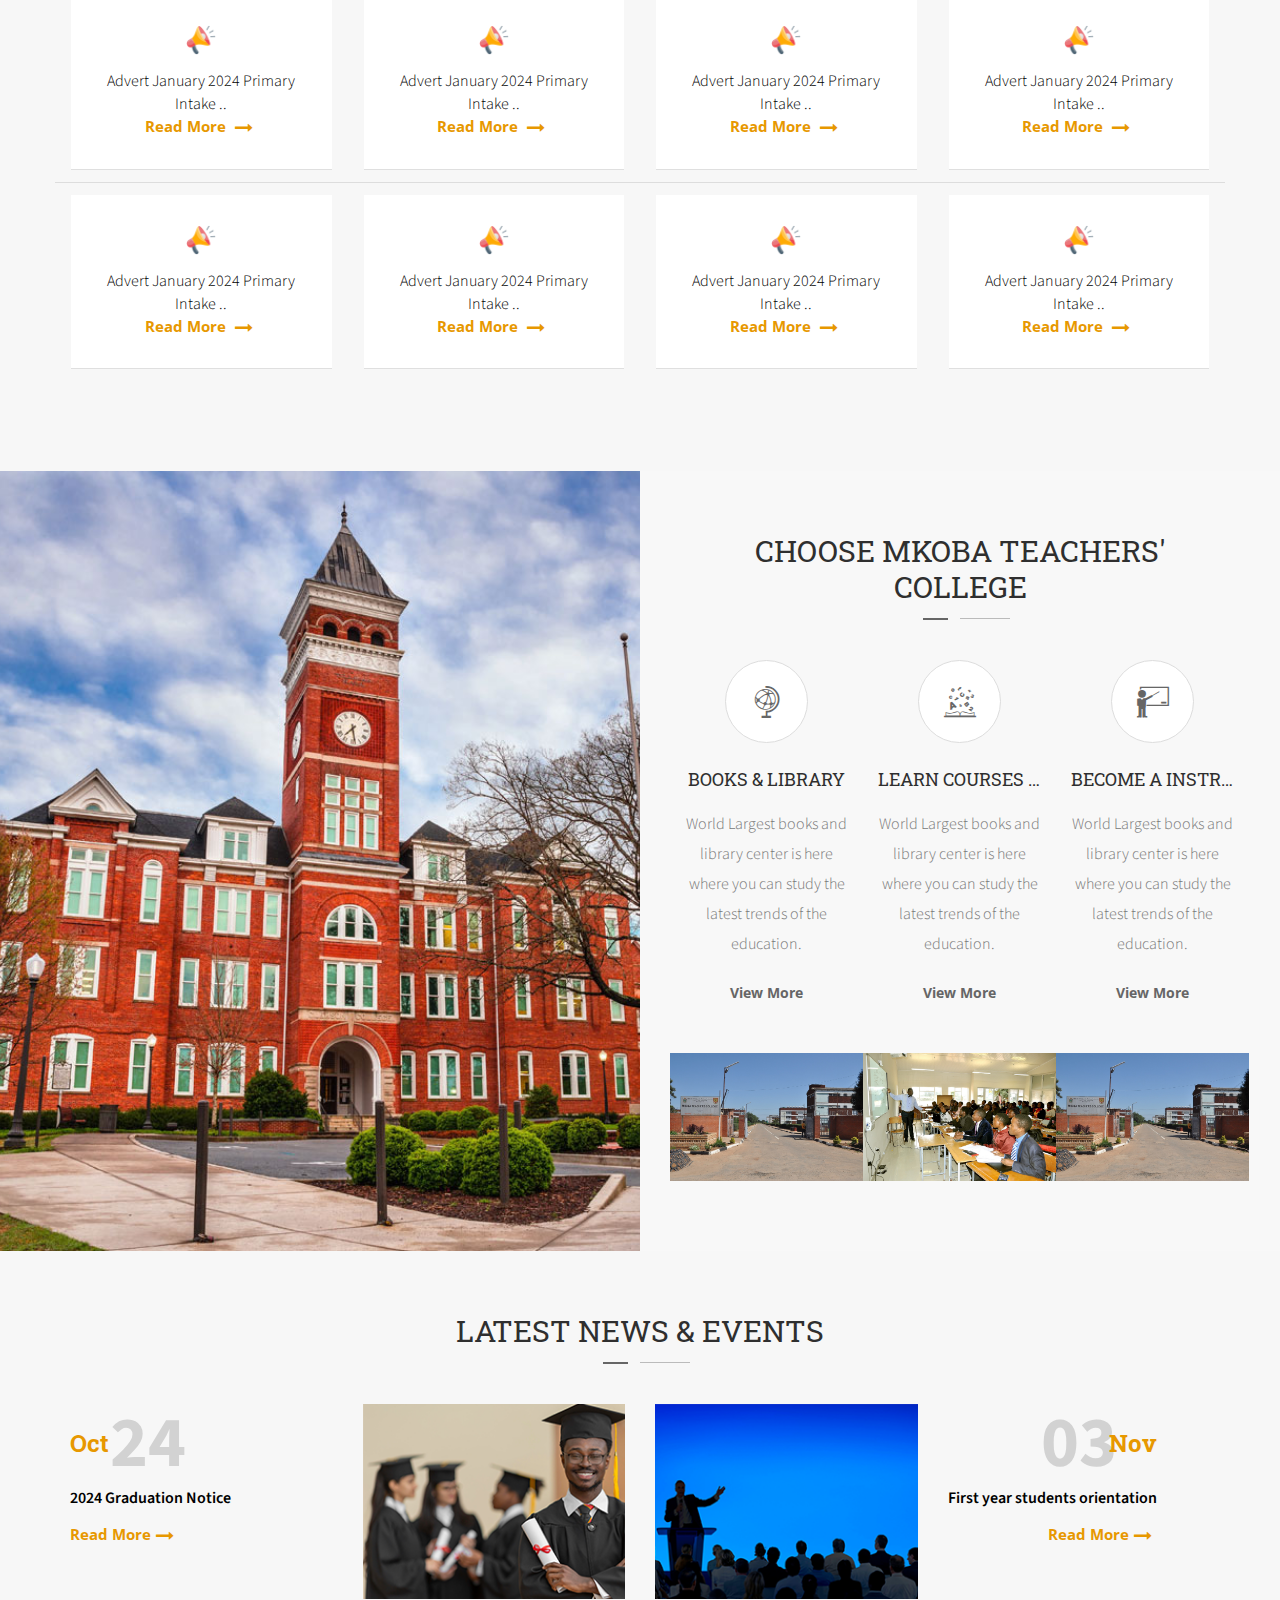
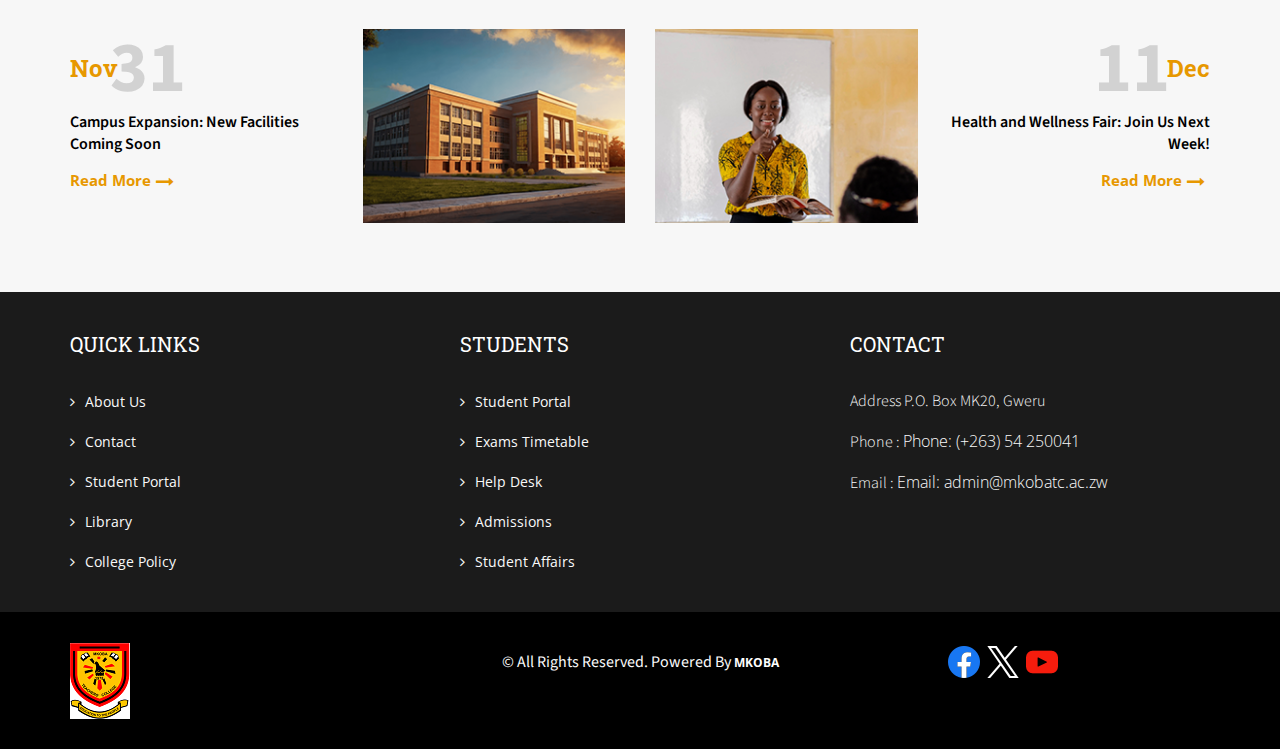
==== commit 3f16e355: "announcements update 2" ====
--- a/index.html
+++ b/index.html
@@ -458,53 +458,91 @@
 						</div>
 						
 						
-						<div class="marquee">
-							<div class="marquee-content">
-							  <div class="row mq">
-								<div class="col-lg-3 col-md-4 col-sm-12">
-								  
+						<table class="table">
+							<!-- <thead>
+							
+							</thead> -->
+							<tbody>
+							  <tr>
+								<td>
 								  <div class="edu2_faculty_des">
 									<div class="edu2_faculty_des2" style="background-color: white;">
-									  <p style="color: black;font-weight: 300;">Advert January 2025 Primary Intake ..</p>
-									  <a href="#" style="color: blue;">Read More</a>
+									  <img src="extra-images/announcement.png" alt="Advert Image" class="card-image" style="height: 30px;">
+									  <p style="color: black; font-weight: 300; margin-top: 15px;">Advert January 2024 Primary Intake ..</p>
+									  <a href="#" class="readmore">read more <i class="fa fa-long-arrow-right"></i></a>
 									</div>
 								  </div>
-								 
-								</div>
-								<div class="col-lg-3 col-md-4 col-sm-12">
-								  
+								</td>
+								<td>
 								  <div class="edu2_faculty_des">
 									<div class="edu2_faculty_des2" style="background-color: white;">
-									  <p style="color: black;font-weight: 300;">Exam timetable out...</p>
-									  <a href="#" style="color: blue;">Read More</a>
+									  <img src="extra-images/announcement.png" alt="Advert Image" class="card-image" style="height: 30px;">
+									  <p style="color: black; font-weight: 300; margin-top: 15px;">Advert January 2024 Primary Intake ..</p>
+									  <a href="#" class="readmore">read more <i class="fa fa-long-arrow-right"></i></a>
 									</div>
 								  </div>
-								 
-								</div>
-								<div class="col-lg-3 col-md-4 col-sm-12">
-								  
+								</td>
+								<td>
 								  <div class="edu2_faculty_des">
 									<div class="edu2_faculty_des2" style="background-color: white;">
-									  <p style="color: black;font-weight: 300;">Scholarship applications out ..</p>
-									  <a href="#" style="color: blue;">Read More</a>
+									  <img src="extra-images/announcement.png" alt="Advert Image" class="card-image" style="height: 30px;">
+									  <p style="color: black; font-weight: 300; margin-top: 15px;">Advert January 2024 Primary Intake ..</p>
+									  <a href="#" class="readmore">read more <i class="fa fa-long-arrow-right"></i></a>
 									</div>
 								  </div>
-								</div>
-								<div class="col-lg-3 col-md-4 col-sm-12">
-								  
+								</td>
+								<td>
 								  <div class="edu2_faculty_des">
 									<div class="edu2_faculty_des2" style="background-color: white;">
-									  <p style="color: black;font-weight: 300;">Advert January 2024 Primary Intake ..</p>
-									  <a href="#" style="color: blue;">Read More</a>
+									  <img src="extra-images/announcement.png" alt="Advert Image" class="card-image" style="height: 30px;">
+									  <p style="color: black; font-weight: 300; margin-top: 15px;">Advert January 2024 Primary Intake ..</p>
+									  <a href="#" class="readmore">read more <i class="fa fa-long-arrow-right"></i></a>
 									</div>
 								  </div>
-								 
-								</div>
-								
-							  </div>
-							</div>
-						  </div>
+								</td>
+							  </tr>
+							  <tr>
+								<td>
+								  <div class="edu2_faculty_des">
+									<div class="edu2_faculty_des2" style="background-color: white;">
+									  <img src="extra-images/announcement.png" alt="Advert Image" class="card-image" style="height: 30px;">
+									  <p style="color: black; font-weight: 300; margin-top: 15px;">Advert January 2024 Primary Intake ..</p>
+									  <a href="#" class="readmore">read more <i class="fa fa-long-arrow-right"></i></a>
+									</div>
+								  </div>
+								</td>
+								<td>
+								  <div class="edu2_faculty_des">
+									<div class="edu2_faculty_des2" style="background-color: white;">
+									  <img src="extra-images/announcement.png" alt="Advert Image" class="card-image" style="height: 30px;">
+									  <p style="color: black; font-weight: 300; margin-top: 15px;">Advert January 2024 Primary Intake ..</p>
+									  <a href="#" class="readmore">read more <i class="fa fa-long-arrow-right"></i></a>
+									</div>
+								  </div>
+								</td>
+								<td>
+								  <div class="edu2_faculty_des">
+									<div class="edu2_faculty_des2" style="background-color: white;">
+									  <img src="extra-images/announcement.png" alt="Advert Image" class="card-image" style="height: 30px;">
+									  <p style="color: black; font-weight: 300; margin-top: 15px;">Advert January 2024 Primary Intake ..</p>
+									  <a href="#" class="readmore">read more <i class="fa fa-long-arrow-right"></i></a>
+									</div>
+								  </div>
+								</td>
+								<td>
+								  <div class="edu2_faculty_des">
+									<div class="edu2_faculty_des2" style="background-color: white;">
+									  <img src="extra-images/announcement.png" alt="Advert Image" class="card-image" style="height: 30px;">
+									  <p style="color: black; font-weight: 300; margin-top: 15px;">Advert January 2024 Primary Intake ..</p>
+									  <a href="#" class="readmore">read more <i class="fa fa-long-arrow-right"></i></a>
+									</div>
+								  </div>
+								</td>
+							  </tr>
+							</tbody>
+						  </table>
 						  
+
 				
 						<!-- TESTEMONIAL SLIDER WRAP END-->
 					</div>
@@ -801,4 +839,4 @@
     
 </body>
 
-</html>
+</html>--- a/style.css
+++ b/style.css
@@ -5729,37 +5729,20 @@
 
 /* Marquee */
 
-.marquee {
-	overflow: hidden;
-	white-space: nowrap;
-	width: 100%;
+
+
+.table {
+    border-collapse: collapse; /* Ensures no space between cells */
+    width: 100%; /* Makes the table responsive */
   }
-  
-  .marquee-content {
-	display: inline-block;
-	animation: scroll 40s linear infinite;
+  .table td {
+    border: none; /* Removes the borders from table cells */
+    padding: 0; /* Optional: removes padding for a cleaner look */
   }
-  
-  @keyframes scroll {
-	0% {
-	  transform: translateX(100%);
-	}
-	100% {
-	  transform: translateX(-100%);
-	}
+  .table tr {
+    border: none; /* Removes borders from table rows */
   }
-  .marquee-content:hover {
-	animation-play-state: paused;
-  }
-  
- 
   .edu2_faculty_des {
-	display: inline-block;
-	margin-right: 20px;
-  }
-  @media (max-width: 768px) {
-	.mq {
-	  display: flex;
-	  flex-wrap: nowrap; /* Prevent stacking of columns */
-	}
-}+    margin: 0; /* Remove any margin from the container */
+    padding: 0; /* Remove any padding from the container */
+  }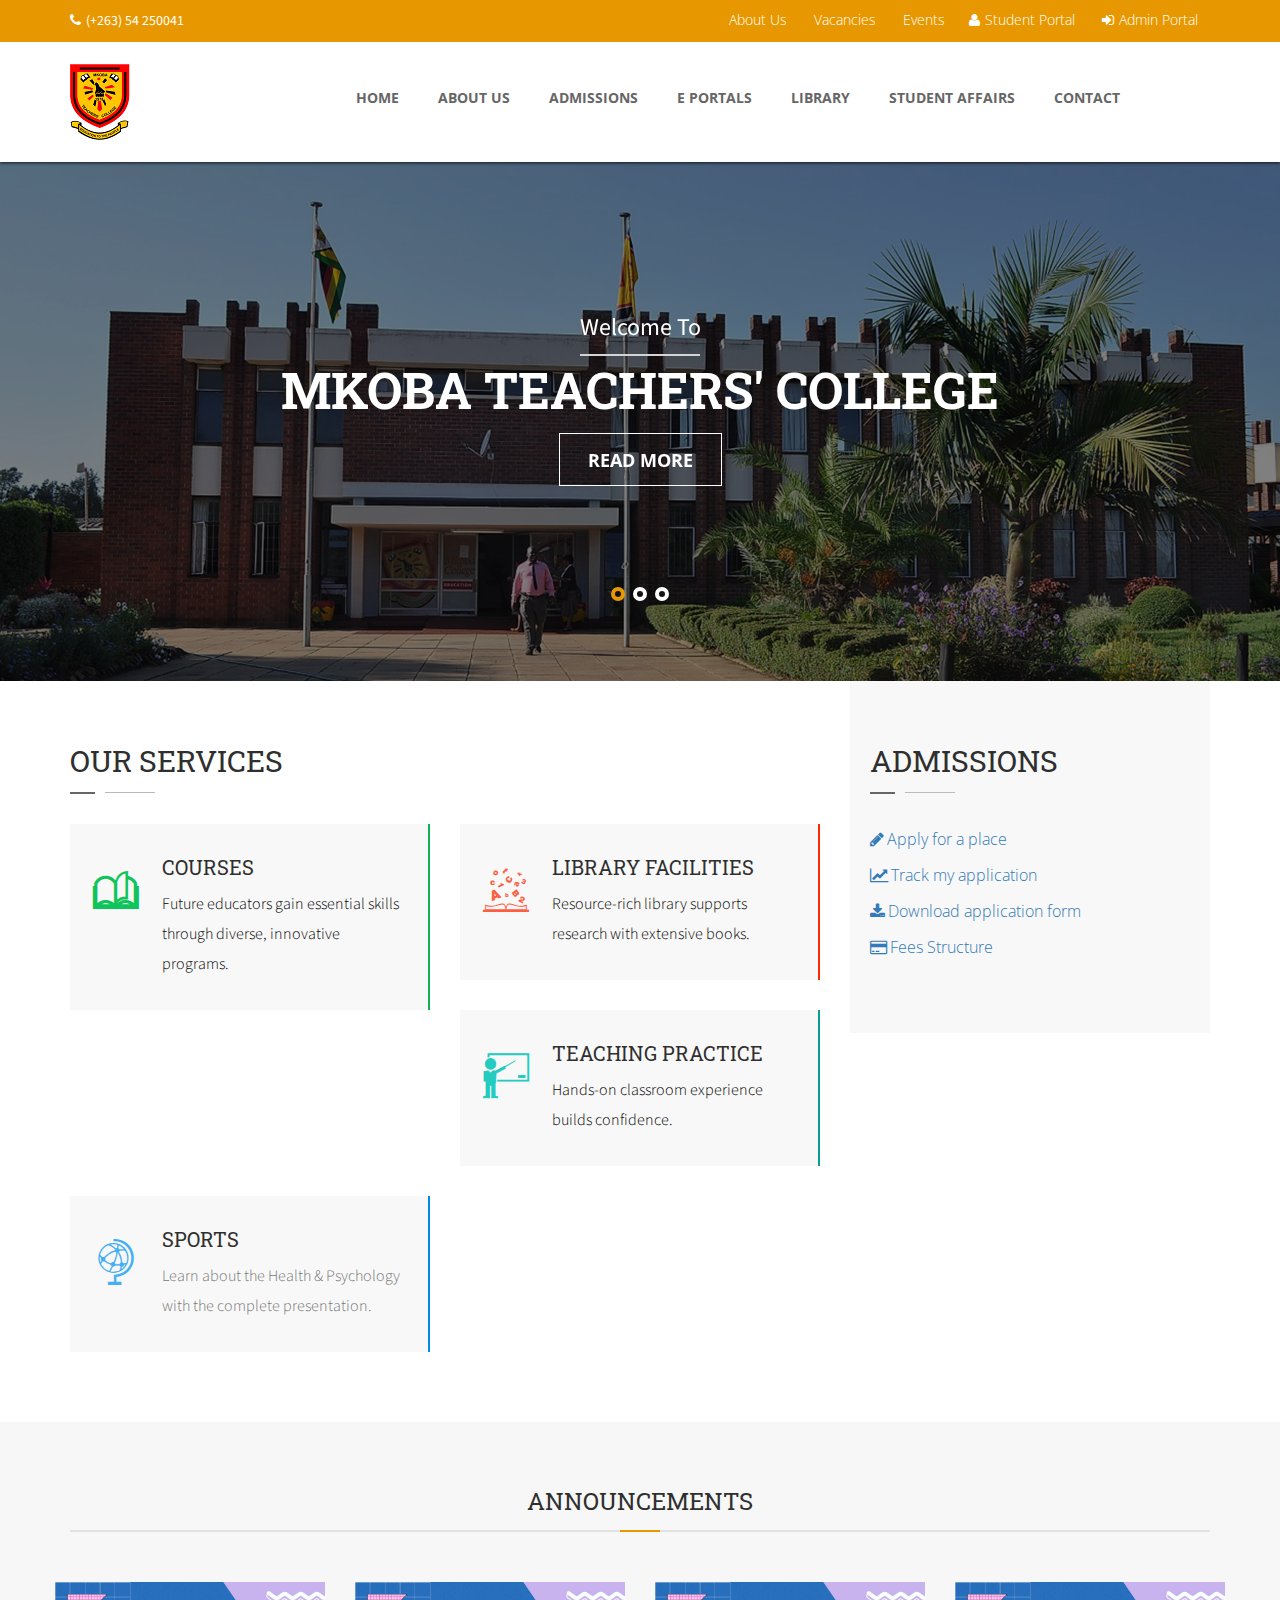
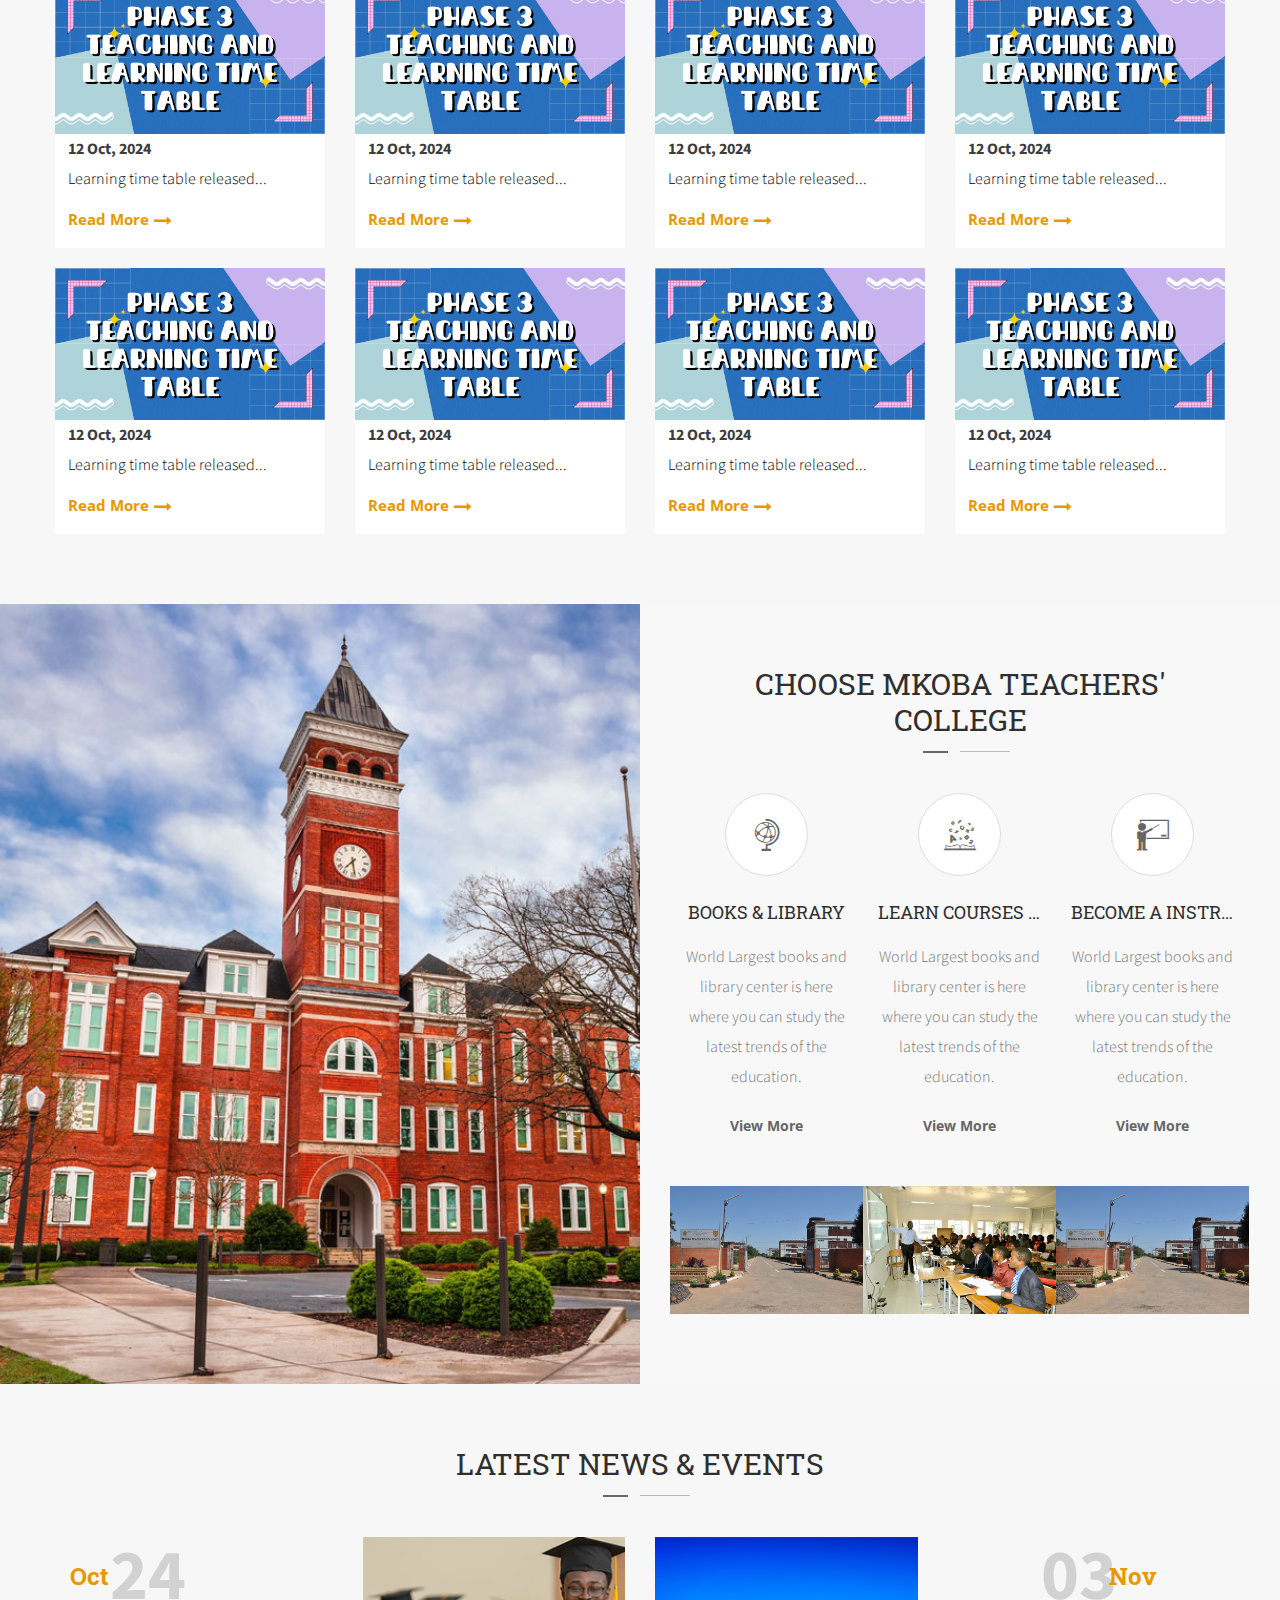
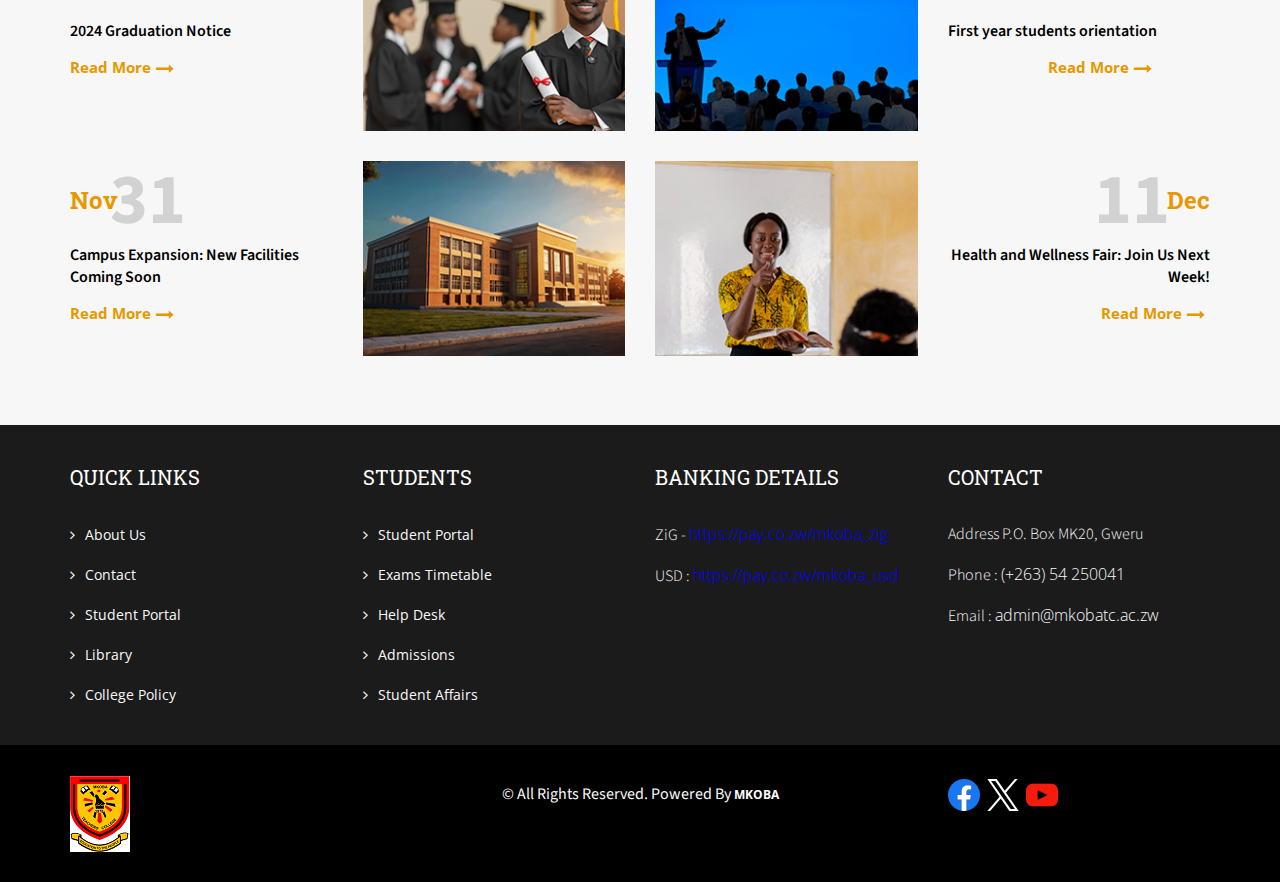
==== commit efcd185e: "announcements update v3" ====
--- a/index.html
+++ b/index.html
@@ -429,10 +429,7 @@
 
                               </div>
 
-                              <div  style="margin-top: 5px;">
-                                <a class="text-primary" href="#"><i class="fa fa-calendar" style="margin-right: 3px;"></i>Exams Timetable</a>
-
-                              </div>
+                             
                               <div  style="margin-top: 5px;">
                                 <a class="text-primary" href="#"><i class="fa fa-credit-card" style="margin-right: 3px;"></i>Fees Structure</a>
 
@@ -458,93 +455,134 @@
 						</div>
 						
 						
-						<table class="table">
-							<!-- <thead>
-							
-							</thead> -->
-							<tbody>
-							  <tr>
-								<td>
-								  <div class="edu2_faculty_des">
-									<div class="edu2_faculty_des2" style="background-color: white;">
-									  <img src="extra-images/announcement.png" alt="Advert Image" class="card-image" style="height: 30px;">
-									  <p style="color: black; font-weight: 300; margin-top: 15px;">Advert January 2024 Primary Intake ..</p>
-									  <a href="#" class="readmore">read more <i class="fa fa-long-arrow-right"></i></a>
-									</div>
-								  </div>
-								</td>
-								<td>
-								  <div class="edu2_faculty_des">
-									<div class="edu2_faculty_des2" style="background-color: white;">
-									  <img src="extra-images/announcement.png" alt="Advert Image" class="card-image" style="height: 30px;">
-									  <p style="color: black; font-weight: 300; margin-top: 15px;">Advert January 2024 Primary Intake ..</p>
-									  <a href="#" class="readmore">read more <i class="fa fa-long-arrow-right"></i></a>
-									</div>
-								  </div>
-								</td>
-								<td>
-								  <div class="edu2_faculty_des">
-									<div class="edu2_faculty_des2" style="background-color: white;">
-									  <img src="extra-images/announcement.png" alt="Advert Image" class="card-image" style="height: 30px;">
-									  <p style="color: black; font-weight: 300; margin-top: 15px;">Advert January 2024 Primary Intake ..</p>
-									  <a href="#" class="readmore">read more <i class="fa fa-long-arrow-right"></i></a>
-									</div>
-								  </div>
-								</td>
-								<td>
-								  <div class="edu2_faculty_des">
-									<div class="edu2_faculty_des2" style="background-color: white;">
-									  <img src="extra-images/announcement.png" alt="Advert Image" class="card-image" style="height: 30px;">
-									  <p style="color: black; font-weight: 300; margin-top: 15px;">Advert January 2024 Primary Intake ..</p>
-									  <a href="#" class="readmore">read more <i class="fa fa-long-arrow-right"></i></a>
-									</div>
-								  </div>
-								</td>
-							  </tr>
-							  <tr>
-								<td>
-								  <div class="edu2_faculty_des">
-									<div class="edu2_faculty_des2" style="background-color: white;">
-									  <img src="extra-images/announcement.png" alt="Advert Image" class="card-image" style="height: 30px;">
-									  <p style="color: black; font-weight: 300; margin-top: 15px;">Advert January 2024 Primary Intake ..</p>
-									  <a href="#" class="readmore">read more <i class="fa fa-long-arrow-right"></i></a>
-									</div>
-								  </div>
-								</td>
-								<td>
-								  <div class="edu2_faculty_des">
-									<div class="edu2_faculty_des2" style="background-color: white;">
-									  <img src="extra-images/announcement.png" alt="Advert Image" class="card-image" style="height: 30px;">
-									  <p style="color: black; font-weight: 300; margin-top: 15px;">Advert January 2024 Primary Intake ..</p>
-									  <a href="#" class="readmore">read more <i class="fa fa-long-arrow-right"></i></a>
-									</div>
-								  </div>
-								</td>
-								<td>
-								  <div class="edu2_faculty_des">
-									<div class="edu2_faculty_des2" style="background-color: white;">
-									  <img src="extra-images/announcement.png" alt="Advert Image" class="card-image" style="height: 30px;">
-									  <p style="color: black; font-weight: 300; margin-top: 15px;">Advert January 2024 Primary Intake ..</p>
-									  <a href="#" class="readmore">read more <i class="fa fa-long-arrow-right"></i></a>
-									</div>
-								  </div>
-								</td>
-								<td>
-								  <div class="edu2_faculty_des">
-									<div class="edu2_faculty_des2" style="background-color: white;">
-									  <img src="extra-images/announcement.png" alt="Advert Image" class="card-image" style="height: 30px;">
-									  <p style="color: black; font-weight: 300; margin-top: 15px;">Advert January 2024 Primary Intake ..</p>
-									  <a href="#" class="readmore">read more <i class="fa fa-long-arrow-right"></i></a>
-									</div>
-								  </div>
-								</td>
-							  </tr>
-							</tbody>
-						  </table>
+					<div class="row">
+						<div class="col-lg-3 col-md-3 col-sm-12">
+    						
+							<div class="edu2_faculty_des" style="background-color: white;">
+								<figure><img src="extra-images/time-table.jpg" alt=""/>
+								
+								</figure>
+								<div style="padding: 13px;">
+									<strong>12 Oct, 2024</strong>
+									<p style="color: black;">Learning time table released...</p>
+									<a href="#" class="readmore">read more<i class="fa fa-long-arrow-right"></i></a>
+
+								</div>
+							
+							</div>
+					</div>
+
+					<div class="col-lg-3 col-md-3 col-sm-12">
+    						
+							<div class="edu2_faculty_des" style="background-color: white;">
+								<figure><img src="extra-images/time-table.jpg" alt=""/>
+								
+								</figure>
+								<div style="padding: 13px;">
+									<strong>12 Oct, 2024</strong>
+									<p style="color: black;">Learning time table released...</p>
+									<a href="#" class="readmore">read more<i class="fa fa-long-arrow-right"></i></a>
+
+								</div>
+							
+							</div>
+					</div>
+					<div class="col-lg-3 col-md-3 col-sm-12">
+							<div class="edu2_faculty_des" style="background-color: white;">
+								<figure><img src="extra-images/time-table.jpg" alt=""/>
+								
+								</figure>
+								<div style="padding: 13px;">
+									<strong>12 Oct, 2024</strong>
+									<p style="color: black;">Learning time table released...</p>
+									<a href="#" class="readmore">read more<i class="fa fa-long-arrow-right"></i></a>
+
+								</div>
+							
+							</div>
+					</div>
+					<div class="col-lg-3 col-md-3 col-sm-12">
+							<div class="edu2_faculty_des" style="background-color: white;">
+								<figure><img src="extra-images/time-table.jpg" alt=""/>
+								
+								</figure>
+								<div style="padding: 13px;">
+									<strong>12 Oct, 2024</strong>
+									<p style="color: black;">Learning time table released...</p>
+									<a href="#" class="readmore">read more<i class="fa fa-long-arrow-right"></i></a>
+
+								</div>
+							
+							</div>
+					</div>
+					
 						  
 
 				
-						<!-- TESTEMONIAL SLIDER WRAP END-->
+						
+					</div>
+					<div class="row" style="margin-top: 20px;">
+						<div class="col-lg-3 col-md-3 col-sm-12">
+							<div class="edu2_faculty_des" style="background-color: white;">
+								<figure><img src="extra-images/time-table.jpg" alt=""/>
+								
+								</figure>
+								<div style="padding: 13px;">
+									<strong>12 Oct, 2024</strong>
+									<p style="color: black;">Learning time table released...</p>
+									<a href="#" class="readmore">read more<i class="fa fa-long-arrow-right"></i></a>
+
+								</div>
+							
+							</div>
+					</div>
+
+					<div class="col-lg-3 col-md-3 col-sm-12">
+							<div class="edu2_faculty_des" style="background-color: white;">
+								<figure><img src="extra-images/time-table.jpg" alt=""/>
+								
+								</figure>
+								<div style="padding: 13px;">
+									<strong>12 Oct, 2024</strong>
+									<p style="color: black;">Learning time table released...</p>
+									<a href="#" class="readmore">read more<i class="fa fa-long-arrow-right"></i></a>
+
+								</div>
+							
+							</div>
+					</div>
+					<div class="col-lg-3 col-md-3 col-sm-12">
+							<div class="edu2_faculty_des" style="background-color: white;">
+								<figure><img src="extra-images/time-table.jpg" alt=""/>
+								
+								</figure>
+								<div style="padding: 13px;">
+									<strong>12 Oct, 2024</strong>
+									<p style="color: black;">Learning time table released...</p>
+									<a href="#" class="readmore">read more<i class="fa fa-long-arrow-right"></i></a>
+
+								</div>
+							
+							</div>
+					</div>
+					<div class="col-lg-3 col-md-3 col-sm-12">
+							<div class="edu2_faculty_des" style="background-color: white;">
+								<figure><img src="extra-images/time-table.jpg" alt=""/>
+								
+								</figure>
+								<div style="padding: 13px;">
+									<strong>12 Oct, 2024</strong>
+									<p style="color: black;">Learning time table released...</p>
+									<a href="#" class="readmore">read more<i class="fa fa-long-arrow-right"></i></a>
+
+								</div>
+							
+							</div>
+					</div>
+					
+						  
+
+				
 					</div>
 				</div>
 			</section>
@@ -722,7 +760,7 @@
 				<div class="container">
 					<div class="row">
 						<!--EDU2 FOOTER CONTANT DES START-->
-						<div class="col-md-4">
+						<div class="col-md-3">
 							<div class="widget widget-links">
 								<h5>Quick Links</h5>
 								<ul>
@@ -737,7 +775,7 @@
 						<!--EDU2 FOOTER CONTANT DES END-->
 
 						<!--EDU2 FOOTER CONTANT DES START-->
-						<div class="col-md-4">
+						<div class="col-md-3">
 							<div class="widget widget-links">
 								<h5>Students</h5>
 								<ul>
@@ -755,13 +793,23 @@
 						<!--EDU2 FOOTER CONTANT DES END-->
 
 						<!--EDU2 FOOTER CONTANT DES START-->
-						<div class="col-md-4">
+						<div class="col-md-3">
+							<div class="widget widget-contact">
+								<h5>Banking Details</h5>
+								<ul>
+									<li>ZiG - <a href="https://pay.co.zw/mkoba_zig" style="color: blue;">https://pay.co.zw/mkoba_zig</a> </li>
+									<li>USD : <a href="https://pay.co.zw/mkoba_usd" style="color: blue;">https://pay.co.zw/mkoba_usd</a></li>
+								</ul>
+							</div>
+						</div>
+
+							<div class="col-md-3">
 							<div class="widget widget-contact">
 								<h5>Contact</h5>
 								<ul>
 									<li>Address P.O. Box MK20, Gweru </li>
-									<li>Phone : <a href="#"> Phone: (+263) 54 250041</a></li>
-									<li>Email : <a href="#"> Email: admin@mkobatc.ac.zw   </a></li>
+									<li>Phone : <a href="#"> (+263) 54 250041</a></li>
+									<li>Email : <a href="#">admin@mkobatc.ac.zw   </a></li>
 								</ul>
 							</div>
 						</div>
